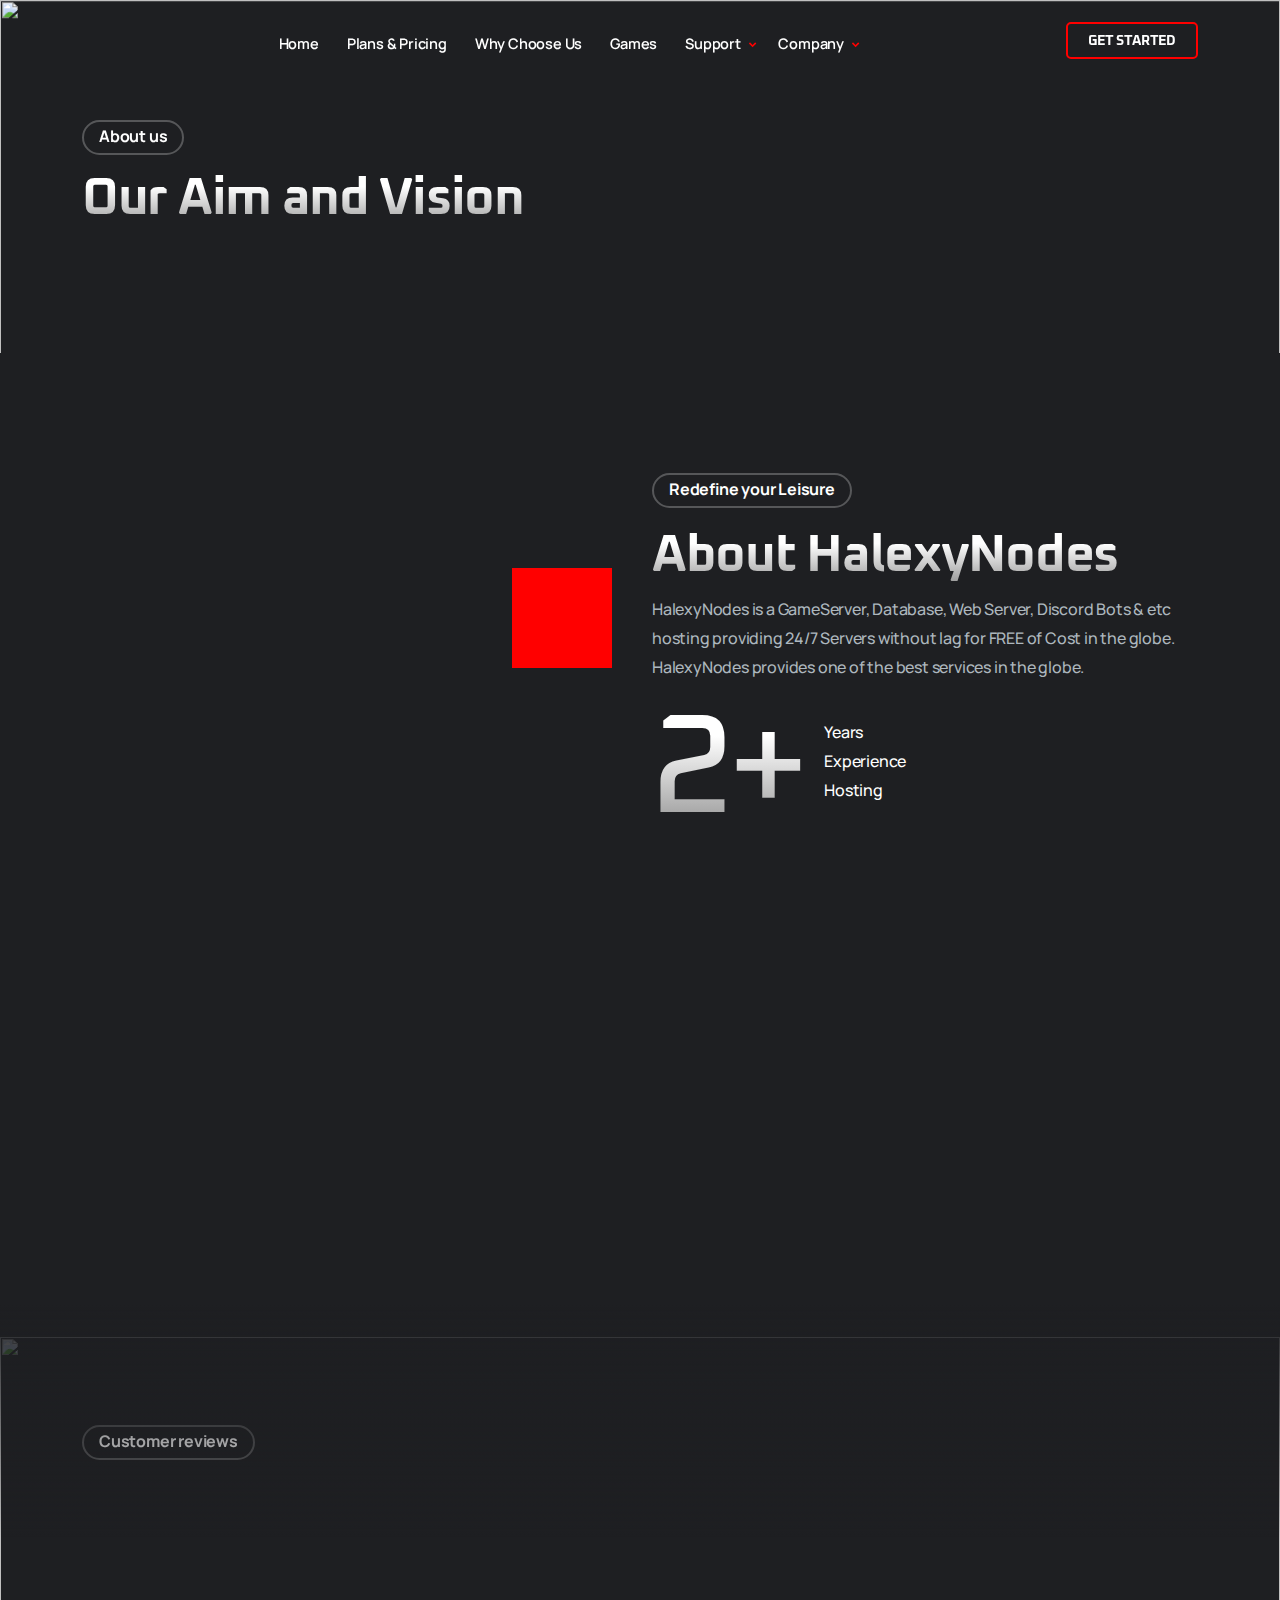
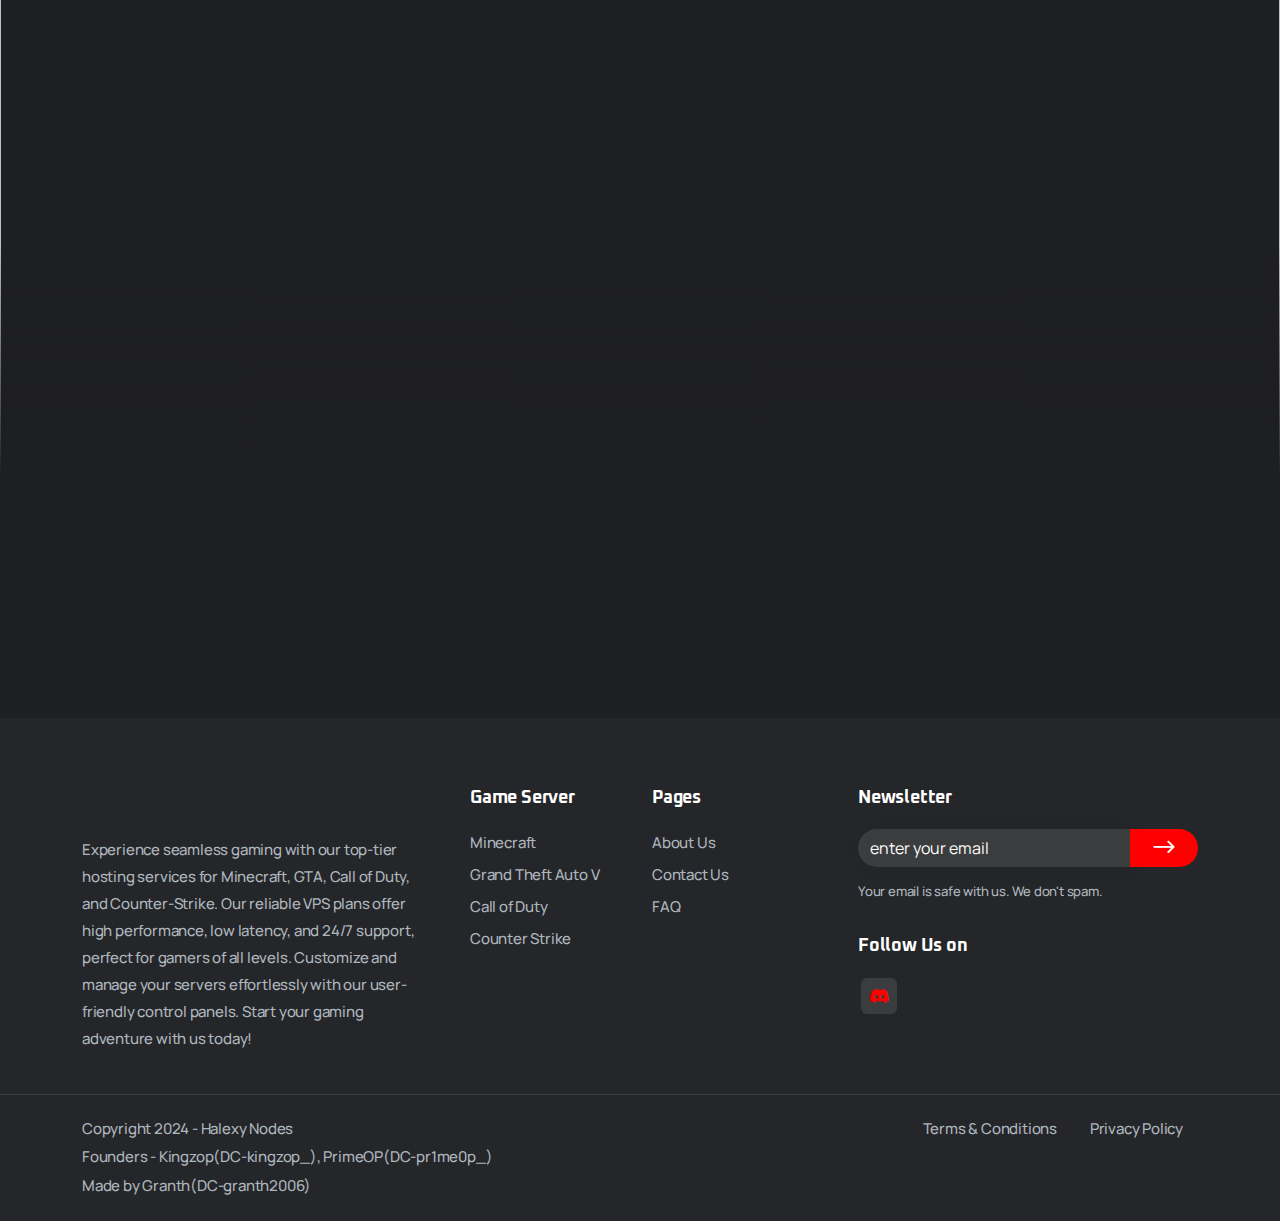
==== about.html @ 6bd95a55 "Add files via upload" ====
<!DOCTYPE html>
<html lang="en">

<head>
    <title>About Us</title>
    <link rel="icon" href="images/icon.png" type="image/gif" sizes="16x16">
    <meta content="text/html;charset=utf-8" http-equiv="Content-Type">
    <meta content="width=device-width, initial-scale=1.0" name="viewport" >
    <meta content="HalexyNodes" name="description" >
    <meta content="" name="keywords" >
    <meta content="" name="author" >
    <!-- CSS Files
    ================================================== -->
    <link href="css/bootstrap.min.css" rel="stylesheet" type="text/css" id="bootstrap">
    <link href="css/plugins.css" rel="stylesheet" type="text/css" >
    <link href="css/swiper.css" rel="stylesheet" type="text/css" >
    <link href="css/style.css" rel="stylesheet" type="text/css" >
    <link href="css/coloring.css" rel="stylesheet" type="text/css" >
    <!-- color scheme -->
    <link id="colors" href="css/colors/scheme-01.css" rel="stylesheet" type="text/css" >

</head>

<body class="dark-scheme">
    <div id="wrapper">
        <div class="float-text show-on-scroll">
            <span><a href="#">Scroll to top</a></span>
        </div>
        <div class="scrollbar-v show-on-scroll"></div>
        <!-- page preloader begin -->
        <div id="de-loader"></div>
        <!-- page preloader close -->

        <header class="transparent">
            <div class="container">
                <div class="row">
                    <div class="col-md-12">
                        <div class="de-flex sm-pt10">
                            <div class="de-flex-col">
                                <div class="de-flex-col">
                                    <!-- logo begin -->
                                    <div id="logo">
                                        <a href="index.html">
                                            <img class="logo-main" src="images/logo.png" alt="" >
                                            <img class="logo-mobile" src="images/logo.png" alt="" >
                                        </a>
                                    </div>
                                    <!-- logo close -->
                                </div>
                            </div>
                            <div class="de-flex-col header-col-mid">
                                <ul id="mainmenu">
                                    <li>
                                        <a class="menu-item" href="index.html">Home</a>
                                    </li>
                                    <li>
                                        <a class="menu-item" href="index.html#plans">Plans & Pricing</a>
                                    </li>
                                    <li>
                                        <a class="menu-item" href="index.html#features-section">Why Choose Us</a>
                                    </li>
                                    <!-- <li>
                                        <a class="menu-item" href="game-server-1.html">Games</a>
                                        <ul class="mega">
                                            <li>
                                                <div class="container">
                                                    <div class="sb-menu p-lg-4 p-sm-0">
                                                        <div class="row g-lg-4 g-sm-0">
                                                            <div class="col-lg-3">
                                                                <div class="d-list-small">
                                                                    <a href="pricing-table-one.html">
                                                                        <img src="images/covers-square/1.webp" class="" alt="">
                                                                        <h5>Thunder and City</h5>
                                                                    </a>
                                                                </div>
                                                                <div class="d-list-small">
                                                                    <a href="pricing-table-two.html">
                                                                        <img src="images/covers-square/2.webp" class="" alt="">
                                                                        <h5>Mystic Racing Z</h5>
                                                                    </a>
                                                                </div>
                                                                <div class="d-list-small">
                                                                    <a href="pricing-table-three.html">
                                                                        <img src="images/covers-square/3.webp" class="" alt="">
                                                                        <h5>Silent Wrath</h5>
                                                                    </a>
                                                                </div>
                                                            </div>

                                                            <div class="col-lg-3">
                                                                <div class="d-list-small">
                                                                    <a href="pricing-table-four.html">
                                                                        <img src="images/covers-square/4.webp" class="" alt="">
                                                                        <h5>Funk Dungeon</h5>
                                                                    </a>
                                                                </div>
                                                                <div class="d-list-small">
                                                                    <a href="pricing-table-one.html">
                                                                        <img src="images/covers-square/5.webp" class="" alt="">
                                                                        <h5>Galactic Odyssey</h5>
                                                                    </a>
                                                                </div>
                                                                <div class="d-list-small">
                                                                    <a href="pricing-table-two.html">
                                                                        <img src="images/covers-square/6.webp" class="" alt="">
                                                                        <h5>Warfare Legends</h5>
                                                                    </a>
                                                                </div>
                                                            </div>

                                                            <div class="col-lg-3">
                                                                <div class="d-list-small">
                                                                    <a href="pricing-table-three.html">
                                                                        <img src="images/covers-square/7.webp" class="" alt="">
                                                                        <h5>Raceway Revolution</h5>
                                                                    </a>
                                                                </div>
                                                                <div class="d-list-small">
                                                                    <a href="pricing-table-four.html">
                                                                        <img src="images/covers-square/8.webp" class="" alt="">
                                                                        <h5>Starborne Odyssey</h5>
                                                                    </a>
                                                                </div>
                                                                <div class="d-list-small">
                                                                    <a href="pricing-table-one.html">
                                                                        <img src="images/covers-square/9.webp" class="" alt="">
                                                                        <h5>Cyber Nexus</h5>
                                                                    </a>
                                                                </div>
                                                            </div>

                                                            <div class="col-lg-3">
                                                                <div class="d-list-small">
                                                                    <a href="pricing-table-two.html">
                                                                        <img src="images/covers-square/10.webp" class="" alt="">
                                                                        <h5>Ancient Realms</h5>
                                                                    </a>
                                                                </div>
                                                                <div class="d-list-small">
                                                                    <a href="pricing-table-three.html">
                                                                        <img src="images/covers-square/11.webp" class="" alt="">
                                                                        <h5>Alien Football</h5>
                                                                    </a>
                                                                </div>
                                                                <div class="d-list-small">
                                                                    <a href="pricing-table-four.html">
                                                                        <img src="images/covers-square/12.webp" class="" alt="">
                                                                        <h5>Shadow of Night</h5>
                                                                    </a>
                                                                </div>
                                                            </div>

                                                        </div>
                                                    </div>
                                                </div>                                                
                                            </li>
                                        </ul>
                                    </li> -->
                                    <li><a class="menu-item" href="index.html#game-section">Games</a></li>
                                    <li><a class="menu-item" href="#">Support</a>
                                        <ul>
                                            <!-- <li><a class="menu-item" href="knowledgebase.html">Knowledgebase</a></li> -->
                                            <li><a class="menu-item" href="faq.html">FAQ</a></li>
                                            <li><a class="menu-item" href="contact.html">Contact</a></li>
                                        </ul>
                                    </li>
                                    <!-- <li><a class="menu-item" href="#">Company</a>
                                        <ul>
                                            <li><a class="menu-item" href="about.html">About Us</a></li>
                                            <li><a class="menu-item" href="affliate.html">Affliates</a></li>
                                            <li><a class="menu-item" href="news.html">News</a></li>
                                        </ul>
                                    </li> -->
                                    <li><a class="menu-item" href="#">Company</a>
                                        <ul>
                                            <li><a class="menu-item" href="tos.html">Terms of Services</a></li>
                                            <li><a class="menu-item" href="pp.html">Privacy Policy</a></li>
                                        </ul>
                                    </li>
                                </ul>
                            </div>
                            <div class="de-flex-col">
                                <div class="menu_side_area">
                                    <a href="https://client.halexynodes.net" class="btn-main btn-line"><span>Get STARTED</span></a>
                                    <span id="menu-btn"></span>
                                </div>
                            </div>
                        </div>
                    </div>
                </div>
            </div>
        </header>
        <!-- header close -->
        <!-- content begin -->
        <div class="no-bottom no-top" id="content">
            <div id="top"></div>

            <section id="subheader" class="jarallax">
                <img src="images/misc/server.jpg" class="jarallax-img" alt="">
                <div class="container z-1000">
                    <div class="row">
                        <div class="col-lg-12">
                            <div class="subtitle wow fadeInUp mb-3">About us</div>
                        </div>
                        <div class="col-lg-6">
                            <h2 class="wow fadeInUp mb20" data-wow-delay=".2s">Our Aim and Vision</h2>
                        </div>                 
                    </div>
                </div>
            </section>
            
            <section class="no-bottom">
                <div class="container">
                    <div class="row align-items-center gh-5">
                        <div class="col-lg-6 position-relative">
                            <div class="images-deco-1">
                                <img src="images/logo123.png" class="d-img-1 wow zoomIn" data-wow-delay="0s" alt="">
                                <!-- <img src="images/misc/girl-ai.webp" class="d-img-2 wow zoomIn" data-wow-delay=".5s" alt=""> -->
                                <div class="d-img-3 bg-color wow zoomIn" data-wow-delay=".6s"></div>
                            </div>
                        </div>
                        <div class="col-lg-6">
                            <div class="subtitle mb20">Redefine your Leisure</div>
                            <h2 class="wow fadeInUp">About HalexyNodes</h2>
                            <p class="wow fadeInUp">HalexyNodes is a GameServer, Database, Web Server, Discord Bots & etc hosting providing 24/7 Servers without lag for FREE of Cost in the globe. HalexyNodes provides one of the best services in the globe.</p>
                            <div class="year-card wow fadeInUp">
                                <h1><span class="id-color">2+</span></h1>
                                <div class="atr-desc">Years<br>Experience<br>Hosting</div>
                            </div>
                        </div>
                    </div>
                </div>
            </section>

            <section  class="no-bottom">
                <div class="container">
                    <div class="row">
                        <div class="col-lg-8 offset-lg-2">
                            <div class="row gx-5">
                                <div class="col-lg-6 col-md-6 wow fadeInRight" data-wow-delay=".2s">
                                    <h4>Our Vision</h4>
                                    <p>At HalexyNodes, our vision is to revolutionize gaming by providing top-tier hosting solutions with unmatched performance and reliability. We aim to create a vibrant community where gamers can connect and thrive. Committed to continuous innovation and exceptional support, we empower every player to unlock their full potential.</p>
                                </div>
                                <div class="col-lg-6 col-md-6 wow fadeInRight" data-wow-delay=".4s">
                                    <h4>Our Mission</h4>
                                    <p>Halexy Nodes offers Freemium Minecraft hosting services designed for performance and reliability. Our robust infrastructure ensures minimal lag and seamless gameplay, while our user-friendly control panel provides easy management of your Minecraft server. Enjoy features like instant setup, customizable configurations, and dedicated customer support to help you create the ultimate Minecraft experience.</p>
                                </div>
                            </div>
                        </div>
                    </div>
                </div>
            </section>

            <section class="jarallax">
                <img src="images/background/6.webp" class="jarallax-img" alt="">
                <div class="de-gradient-edge-top"></div>
                <div class="de-gradient-edge-bottom"></div>
                <div class="container">
                    <div class="row">
                        <div class="col-md-12">
                            <div class="subtitle mb20">Customer reviews</div>
                            <h2 class="wow fadeInUp">4.85 out of 5</h2>
                            <div class="spacer-20"></div>
                        </div>
                    </div>
                </div>
                <div class="container-fluid">
                    <div class="row">
                        <div class="owl-carousel owl-theme wow fadeInUp" id="testimonial-carousel">
                            <div class="item">
                                <div class="de_testi type-2">
                                    <blockquote>
                                        <div class="de-rating-ext">
                                            <span class="d-stars">
                                                <i class="fa fa-star"></i>
                                                <i class="fa fa-star"></i>
                                                <i class="fa fa-star"></i>
                                                <i class="fa fa-star"></i>
                                                <i class="fa fa-star"></i>
                                            </span>
                                        </div>
                                        <p>"Incredible Minecraft hosting service! The server setup was lightning-fast, and gameplay is smooth with zero lag. Highly recommended!"</p>
                                        <div class="de_testi_by">
                                            <img alt="" src="images/people/profile.webp">
                                        </div>
                                    </blockquote>
                                </div>
                            </div>
                            <div class="item">
                                <div class="de_testi type-2">
                                    <blockquote>
                                        <div class="de-rating-ext">
                                            <span class="d-stars">
                                                <i class="fa fa-star"></i>
                                                <i class="fa fa-star"></i>
                                                <i class="fa fa-star"></i>
                                                <i class="fa fa-star"></i>
                                                <i class="fa fa-star"></i>
                                            </span>
                                        </div>
                                        <p>"Running a game server used to be a hassle, but halexynodes makes it easy. The control panel is user-friendly, and I love how they handle server maintenance and updates."</p>
                                        <div class="de_testi_by">
                                            <img alt="" src="images/people/profile.webp">
                                        </div>
                                    </blockquote>
                                </div>
                            </div>
                            <div class="item">
                                <div class="de_testi type-2">
                                    <blockquote>
                                        <div class="de-rating-ext">
                                            <span class="d-stars">
                                                <i class="fa fa-star"></i>
                                                <i class="fa fa-star"></i>
                                                <i class="fa fa-star"></i>
                                                <i class="fa fa-star"></i>
                                                <i class="fa fa-star"></i>
                                            </span>
                                        </div>
                                        <p>"Amazing Minecraft server hosting! The quick setup was a huge plus, and the game runs perfectly with no lag. Very happy with the service."</p>
                                        <div class="de_testi_by">
                                            <img alt="" src="images/people/profile.webp">
                                        </div>
                                    </blockquote>
                                </div>
                            </div>
                            <div class="item">
                                <div class="de_testi type-2">
                                    <blockquote>
                                        <div class="de-rating-ext">
                                            <span class="d-stars">
                                                <i class="fa fa-star"></i>
                                                <i class="fa fa-star"></i>
                                                <i class="fa fa-star"></i>
                                                <i class="fa fa-star"></i>
                                                <i class="fa fa-star"></i>
                                            </span>
                                        </div>
                                        <p>"Top-notch hosting for Minecraft. The server is stable, and the support is fast and efficient. Couldn’t ask for a better service for my Minecraft needs."</p>
                                        <div class="de_testi_by">
                                            <img alt="" src="images/people/profile.webp">
                                        </div>
                                    </blockquote>
                                </div>
                            </div>
                            <div class="item">
                                <div class="de_testi type-2">
                                    <blockquote>
                                        <div class="de-rating-ext">
                                            <span class="d-stars">
                                                <i class="fa fa-star"></i>
                                                <i class="fa fa-star"></i>
                                                <i class="fa fa-star"></i>
                                                <i class="fa fa-star"></i>
                                                <i class="fa fa-star"></i>
                                            </span>
                                        </div>
                                        <p>"Impressed with the Minecraft server performance. Quick setup and excellent customer support make this my go-to choice for all things Minecraft."</p>
                                        <div class="de_testi_by">
                                            <img alt="" src="images/people/profile.webp">
                                        </div>
                                    </blockquote>
                                </div>
                            </div>
                            <div class="item">
                                <div class="de_testi type-2">
                                    <blockquote>
                                        <div class="de-rating-ext">
                                            <span class="d-stars">
                                                <i class="fa fa-star"></i>
                                                <i class="fa fa-star"></i>
                                                <i class="fa fa-star"></i>
                                                <i class="fa fa-star"></i>
                                                <i class="fa fa-star"></i>
                                            </span>
                                        </div>
                                        <p>The only minecraft hosting provider in my knowledge who provides 6Gb ram for free.</p>
                                        <div class="de_testi_by">
                                            <img alt="" src="images/people/profile.webp">
                                        </div>
                                    </blockquote>
                                </div>
                            </div>
                            <div class="item">
                                <div class="de_testi type-2">
                                    <blockquote>
                                        <div class="de-rating-ext">
                                            <span class="d-stars">
                                                <i class="fa fa-star"></i>
                                                <i class="fa fa-star"></i>
                                                <i class="fa fa-star"></i>
                                                <i class="fa fa-star"></i>
                                                <i class="fa fa-star"></i>
                                            </span>
                                        </div>
                                        <p>"Minecraft hosting is superb with this provider. The server runs smoothly, and the support team is always available to assist. Great value for money!"</p>
                                        <div class="de_testi_by">
                                            <img alt="" src="images/people/profile.webp">
                                        </div>
                                    </blockquote>
                                </div>
                            </div>
                        </div>
                    </div>
                </div>
            </section>

            <section>
                <div class="container counting-container">
                    <div class="row text-center">
                        <div class="col-lg-3 col-sm-6 mb-sm-30 position-relative">
                            <div class="de_count text-light wow fadeInUp">
                                <h3 class="timer id-color" data-to="2000" data-speed="3000">0</h3>
                                <h4 class="text-uppercase">Happy<br>Gamers</h4>
                            </div>
                        </div>
                        <div class="col-lg-3 col-sm-6 mb-sm-30 position-relative">
                            <div class="de_count text-light wow fadeInUp">
                                <h3 class="timer text-line" data-to="1245" data-speed="3000">0</h3>
                                <h4 class="text-uppercase">Servers<br>Ordered</h4>
                            </div>
                        </div>
                        <div class="col-lg-3 col-sm-6 mb-sm-30 position-relative">
                            <div class="de_count text-light wow fadeInUp">
                                <h3 class="timer text-line" data-to="2" data-speed="3000">0</h3>
                                <h4 class="text-uppercase">Years<br>Experience</h4>
                            </div>
                        </div>
                    </div>
                </div>
            </section>

        </div>
        <!-- content close -->
        <!-- ` begin -->
        <footer>
            <div class="container">
                <div class="row gx-5">
                    <div class="col-lg-4">
                        <img src="images/logo.png" alt="" class="footer-logo">
                        <div class="spacer-20"></div>
                        <p>Experience seamless gaming with our top-tier hosting services for Minecraft, GTA, Call of Duty, and Counter-Strike. Our reliable VPS plans offer high performance, low latency, and 24/7 support, perfect for gamers of all levels. Customize and manage your servers effortlessly with our user-friendly control panels. Start your gaming adventure with us today!</p>
                    </div>
                    <div class="col-lg-4">
                        <div class="row">
                            <div class="col-lg-6 col-sm-6">
                                <div class="widget">
                                    <h5>Game Server</h5>
                                    <ul>
                                        <li><a href="#">Minecraft</a></li>
                                        <li><a href="#">Grand Theft Auto V</a></li>
                                        <li><a href="#">Call of Duty</a></li>
                                        <li><a href="#">Counter Strike</a></li>
                                    </ul>
                                </div>
                            </div>
                            <div class="col-lg-6 col-sm-6">
                                <div class="widget">
                                    <h5>Pages</h5>
                                    <ul>
                                        <li><a href="about.html">About Us</a></li>
                                        <li><a href="contact.html">Contact Us</a></li>
                                        <li><a href="faq.html">FAQ</a></li>
                                    </ul>
                                </div>
                            </div>
                        </div>
                    </div>
                    <div class="col-lg-4">
                        <div class="widget">
                            <h5>Newsletter</h5>
                            <form action="https://madebydesignesia.com/themes/playhost/blank.php" class="row form-dark" id="form_subscribe" method="post" name="form_subscribe">
                                <div class="col text-center">
                                    <input class="form-control" id="txt_subscribe" name="txt_subscribe" placeholder="enter your email" type="text" > <a href="#" id="btn-subscribe"><i class="arrow_right bg-color-secondary"></i></a>
                                    <div class="clearfix"></div>
                                </div>
                            </form>
                            <div class="spacer-10"></div>
                            <small>Your email is safe with us. We don't spam.</small>
                            <div class="spacer-30"></div>
                            <div class="widget">
                                <h5>Follow Us on</h5>
                                <div class="social-icons">
                                    <!-- <a href="#"><i class="fa-brands fa-facebook-f"></i></a> -->
                                    <!-- <a href="#"><i class="fa-brands fa-twitter"></i></a> -->
                                    <a href="https://discord.gg/ekWwKDyr"><i class="fa-brands fa-discord"></i></a>
                                    <!-- <a href="#"><i class="fa-brands fa-tiktok"></i></a> -->
                                    <!-- <a href="#"><i class="fa-brands fa-youtube"></i></a> -->
                                </div>
                            </div>
                        </div>
                    </div>
                </div>
            </div>
            <div class="subfooter">
                <div class="container">
                    <div class="row">
                        <div class="col-md-12">
                            <div class="de-flex">
                                <div class="de-flex-col">
                                    <a>
                                        Copyright 2024 - Halexy Nodes <br> Founders - Kingzop(DC-kingzop_), PrimeOP(DC-pr1me0p_) <br>Made by Granth(DC-granth2006)
                                    </a>
                                </div>
                                <ul class="menu-simple">
                                    <li><a href="tos.html">Terms &amp; Conditions</a></li>
                                    <li><a href="pp.html">Privacy Policy</a></li>
                                </ul>
                            </div>
                        </div>
                    </div>
                </div>
            </div>
        </footer>
        <!-- footer close -->
    </div>

    <div id="buy-now" class="show-on-scroll">
        <a class="btn-buy" href="https://themeforest.net/cart/configure_before_adding/48636843" target="_blank">Buy on <img src="demo/envato.png" class="" alt=""></a>
    </div>
    
    <!-- Javascript Files
    ================================================== -->
    <script src="js/plugins.js"></script>
    <script src="js/designesia.js"></script>
</body>


<!-- Mirrored from madebydesignesia.com/themes/playhost/about.html by HTTrack Website Copier/3.x [XR&CO'2014], Sat, 09 Mar 2024 09:12:50 GMT -->
</html>
---- css/plugins.css ----
@charset "UTF-8";
/*!
 * animate.css -http://daneden.me/animate
 * Version - 3.5.1
 * Licensed under the MIT license - http://opensource.org/licenses/MIT
 *
 * Copyright (c) 2016 Daniel Eden
 */
 .animated{-webkit-animation-duration:.8s;animation-duration:.8s;-webkit-animation-fill-mode:both;animation-fill-mode:both}.animated.infinite{-webkit-animation-iteration-count:infinite;animation-iteration-count:infinite}.animated.hinge{-webkit-animation-duration:2s;animation-duration:2s}.animated.flipOutX,.animated.flipOutY,.animated.bounceIn,.animated.bounceOut{-webkit-animation-duration:.75s;animation-duration:.75s}@-webkit-keyframes bounce{from,20%,53%,80%,to{-webkit-animation-timing-function:cubic-bezier(.215,.61,.355,1);animation-timing-function:cubic-bezier(.215,.61,.355,1);-webkit-transform:translate3d(0,0,0);transform:translate3d(0,0,0)}40%,43%{-webkit-animation-timing-function:cubic-bezier(.755,.05,.855,.06);animation-timing-function:cubic-bezier(.755,.05,.855,.06);-webkit-transform:translate3d(0,-30px,0);transform:translate3d(0,-30px,0)}70%{-webkit-animation-timing-function:cubic-bezier(.755,.05,.855,.06);animation-timing-function:cubic-bezier(.755,.05,.855,.06);-webkit-transform:translate3d(0,-15px,0);transform:translate3d(0,-15px,0)}90%{-webkit-transform:translate3d(0,-4px,0);transform:translate3d(0,-4px,0)}}@keyframes bounce{from,20%,53%,80%,to{-webkit-animation-timing-function:cubic-bezier(.215,.61,.355,1);animation-timing-function:cubic-bezier(.215,.61,.355,1);-webkit-transform:translate3d(0,0,0);transform:translate3d(0,0,0)}40%,43%{-webkit-animation-timing-function:cubic-bezier(.755,.05,.855,.06);animation-timing-function:cubic-bezier(.755,.05,.855,.06);-webkit-transform:translate3d(0,-30px,0);transform:translate3d(0,-30px,0)}70%{-webkit-animation-timing-function:cubic-bezier(.755,.05,.855,.06);animation-timing-function:cubic-bezier(.755,.05,.855,.06);-webkit-transform:translate3d(0,-15px,0);transform:translate3d(0,-15px,0)}90%{-webkit-transform:translate3d(0,-4px,0);transform:translate3d(0,-4px,0)}}.bounce{-webkit-animation-name:bounce;animation-name:bounce;-webkit-transform-origin:center bottom;transform-origin:center bottom}@-webkit-keyframes flash{from,50%,to{opacity:1}25%,75%{opacity:0}}@keyframes flash{from,50%,to{opacity:1}25%,75%{opacity:0}}.flash{-webkit-animation-name:flash;animation-name:flash}@-webkit-keyframes pulse{from{-webkit-transform:scale3d(1,1,1);transform:scale3d(1,1,1)}50%{-webkit-transform:scale3d(1.05,1.05,1.05);transform:scale3d(1.05,1.05,1.05)}to{-webkit-transform:scale3d(1,1,1);transform:scale3d(1,1,1)}}@keyframes pulse{from{-webkit-transform:scale3d(1,1,1);transform:scale3d(1,1,1)}50%{-webkit-transform:scale3d(1.05,1.05,1.05);transform:scale3d(1.05,1.05,1.05)}to{-webkit-transform:scale3d(1,1,1);transform:scale3d(1,1,1)}}.pulse{-webkit-animation-name:pulse;animation-name:pulse}@-webkit-keyframes rubberBand{from{-webkit-transform:scale3d(1,1,1);transform:scale3d(1,1,1)}30%{-webkit-transform:scale3d(1.25,.75,1);transform:scale3d(1.25,.75,1)}40%{-webkit-transform:scale3d(.75,1.25,1);transform:scale3d(.75,1.25,1)}50%{-webkit-transform:scale3d(1.15,.85,1);transform:scale3d(1.15,.85,1)}65%{-webkit-transform:scale3d(.95,1.05,1);transform:scale3d(.95,1.05,1)}75%{-webkit-transform:scale3d(1.05,.95,1);transform:scale3d(1.05,.95,1)}to{-webkit-transform:scale3d(1,1,1);transform:scale3d(1,1,1)}}@keyframes rubberBand{from{-webkit-transform:scale3d(1,1,1);transform:scale3d(1,1,1)}30%{-webkit-transform:scale3d(1.25,.75,1);transform:scale3d(1.25,.75,1)}40%{-webkit-transform:scale3d(.75,1.25,1);transform:scale3d(.75,1.25,1)}50%{-webkit-transform:scale3d(1.15,.85,1);transform:scale3d(1.15,.85,1)}65%{-webkit-transform:scale3d(.95,1.05,1);transform:scale3d(.95,1.05,1)}75%{-webkit-transform:scale3d(1.05,.95,1);transform:scale3d(1.05,.95,1)}to{-webkit-transform:scale3d(1,1,1);transform:scale3d(1,1,1)}}.rubberBand{-webkit-animation-name:rubberBand;animation-name:rubberBand}@-webkit-keyframes shake{from,to{-webkit-transform:translate3d(0,0,0);transform:translate3d(0,0,0)}10%,30%,50%,70%,90%{-webkit-transform:translate3d(-10px,0,0);transform:translate3d(-10px,0,0)}20%,40%,60%,80%{-webkit-transform:translate3d(10px,0,0);transform:translate3d(10px,0,0)}}@keyframes shake{from,to{-webkit-transform:translate3d(0,0,0);transform:translate3d(0,0,0)}10%,30%,50%,70%,90%{-webkit-transform:translate3d(-10px,0,0);transform:translate3d(-10px,0,0)}20%,40%,60%,80%{-webkit-transform:translate3d(10px,0,0);transform:translate3d(10px,0,0)}}.shake{-webkit-animation-name:shake;animation-name:shake}@-webkit-keyframes headShake{0%{-webkit-transform:translateX(0);transform:translateX(0)}6.5%{-webkit-transform:translateX(-6px) rotateY(-9deg);transform:translateX(-6px) rotateY(-9deg)}18.5%{-webkit-transform:translateX(5px) rotateY(7deg);transform:translateX(5px) rotateY(7deg)}31.5%{-webkit-transform:translateX(-3px) rotateY(-5deg);transform:translateX(-3px) rotateY(-5deg)}43.5%{-webkit-transform:translateX(2px) rotateY(3deg);transform:translateX(2px) rotateY(3deg)}50%{-webkit-transform:translateX(0);transform:translateX(0)}}@keyframes headShake{0%{-webkit-transform:translateX(0);transform:translateX(0)}6.5%{-webkit-transform:translateX(-6px) rotateY(-9deg);transform:translateX(-6px) rotateY(-9deg)}18.5%{-webkit-transform:translateX(5px) rotateY(7deg);transform:translateX(5px) rotateY(7deg)}31.5%{-webkit-transform:translateX(-3px) rotateY(-5deg);transform:translateX(-3px) rotateY(-5deg)}43.5%{-webkit-transform:translateX(2px) rotateY(3deg);transform:translateX(2px) rotateY(3deg)}50%{-webkit-transform:translateX(0);transform:translateX(0)}}.headShake{-webkit-animation-timing-function:ease-in-out;animation-timing-function:ease-in-out;-webkit-animation-name:headShake;animation-name:headShake}@-webkit-keyframes swing{20%{-webkit-transform:rotate3d(0,0,1,15deg);transform:rotate3d(0,0,1,15deg)}40%{-webkit-transform:rotate3d(0,0,1,-10deg);transform:rotate3d(0,0,1,-10deg)}60%{-webkit-transform:rotate3d(0,0,1,5deg);transform:rotate3d(0,0,1,5deg)}80%{-webkit-transform:rotate3d(0,0,1,-5deg);transform:rotate3d(0,0,1,-5deg)}to{-webkit-transform:rotate3d(0,0,1,0deg);transform:rotate3d(0,0,1,0deg)}}@keyframes swing{20%{-webkit-transform:rotate3d(0,0,1,15deg);transform:rotate3d(0,0,1,15deg)}40%{-webkit-transform:rotate3d(0,0,1,-10deg);transform:rotate3d(0,0,1,-10deg)}60%{-webkit-transform:rotate3d(0,0,1,5deg);transform:rotate3d(0,0,1,5deg)}80%{-webkit-transform:rotate3d(0,0,1,-5deg);transform:rotate3d(0,0,1,-5deg)}to{-webkit-transform:rotate3d(0,0,1,0deg);transform:rotate3d(0,0,1,0deg)}}.swing{-webkit-transform-origin:top center;transform-origin:top center;-webkit-animation-name:swing;animation-name:swing}@-webkit-keyframes tada{from{-webkit-transform:scale3d(1,1,1);transform:scale3d(1,1,1)}10%,20%{-webkit-transform:scale3d(.9,.9,.9) rotate3d(0,0,1,-3deg);transform:scale3d(.9,.9,.9) rotate3d(0,0,1,-3deg)}30%,50%,70%,90%{-webkit-transform:scale3d(1.1,1.1,1.1) rotate3d(0,0,1,3deg);transform:scale3d(1.1,1.1,1.1) rotate3d(0,0,1,3deg)}40%,60%,80%{-webkit-transform:scale3d(1.1,1.1,1.1) rotate3d(0,0,1,-3deg);transform:scale3d(1.1,1.1,1.1) rotate3d(0,0,1,-3deg)}to{-webkit-transform:scale3d(1,1,1);transform:scale3d(1,1,1)}}@keyframes tada{from{-webkit-transform:scale3d(1,1,1);transform:scale3d(1,1,1)}10%,20%{-webkit-transform:scale3d(.9,.9,.9) rotate3d(0,0,1,-3deg);transform:scale3d(.9,.9,.9) rotate3d(0,0,1,-3deg)}30%,50%,70%,90%{-webkit-transform:scale3d(1.1,1.1,1.1) rotate3d(0,0,1,3deg);transform:scale3d(1.1,1.1,1.1) rotate3d(0,0,1,3deg)}40%,60%,80%{-webkit-transform:scale3d(1.1,1.1,1.1) rotate3d(0,0,1,-3deg);transform:scale3d(1.1,1.1,1.1) rotate3d(0,0,1,-3deg)}to{-webkit-transform:scale3d(1,1,1);transform:scale3d(1,1,1)}}.tada{-webkit-animation-name:tada;animation-name:tada}@-webkit-keyframes wobble{from{-webkit-transform:none;transform:none}15%{-webkit-transform:translate3d(-25%,0,0) rotate3d(0,0,1,-5deg);transform:translate3d(-25%,0,0) rotate3d(0,0,1,-5deg)}30%{-webkit-transform:translate3d(20%,0,0) rotate3d(0,0,1,3deg);transform:translate3d(20%,0,0) rotate3d(0,0,1,3deg)}45%{-webkit-transform:translate3d(-15%,0,0) rotate3d(0,0,1,-3deg);transform:translate3d(-15%,0,0) rotate3d(0,0,1,-3deg)}60%{-webkit-transform:translate3d(10%,0,0) rotate3d(0,0,1,2deg);transform:translate3d(10%,0,0) rotate3d(0,0,1,2deg)}75%{-webkit-transform:translate3d(-5%,0,0) rotate3d(0,0,1,-1deg);transform:translate3d(-5%,0,0) rotate3d(0,0,1,-1deg)}to{-webkit-transform:none;transform:none}}@keyframes wobble{from{-webkit-transform:none;transform:none}15%{-webkit-transform:translate3d(-25%,0,0) rotate3d(0,0,1,-5deg);transform:translate3d(-25%,0,0) rotate3d(0,0,1,-5deg)}30%{-webkit-transform:translate3d(20%,0,0) rotate3d(0,0,1,3deg);transform:translate3d(20%,0,0) rotate3d(0,0,1,3deg)}45%{-webkit-transform:translate3d(-15%,0,0) rotate3d(0,0,1,-3deg);transform:translate3d(-15%,0,0) rotate3d(0,0,1,-3deg)}60%{-webkit-transform:translate3d(10%,0,0) rotate3d(0,0,1,2deg);transform:translate3d(10%,0,0) rotate3d(0,0,1,2deg)}75%{-webkit-transform:translate3d(-5%,0,0) rotate3d(0,0,1,-1deg);transform:translate3d(-5%,0,0) rotate3d(0,0,1,-1deg)}to{-webkit-transform:none;transform:none}}.wobble{-webkit-animation-name:wobble;animation-name:wobble}@-webkit-keyframes jello{from,11.1%,to{-webkit-transform:none;transform:none}22.2%{-webkit-transform:skewX(-12.5deg) skewY(-12.5deg);transform:skewX(-12.5deg) skewY(-12.5deg)}33.3%{-webkit-transform:skewX(6.25deg) skewY(6.25deg);transform:skewX(6.25deg) skewY(6.25deg)}44.4%{-webkit-transform:skewX(-3.125deg) skewY(-3.125deg);transform:skewX(-3.125deg) skewY(-3.125deg)}55.5%{-webkit-transform:skewX(1.5625deg) skewY(1.5625deg);transform:skewX(1.5625deg) skewY(1.5625deg)}66.6%{-webkit-transform:skewX(-0.78125deg) skewY(-0.78125deg);transform:skewX(-0.78125deg) skewY(-0.78125deg)}77.7%{-webkit-transform:skewX(0.390625deg) skewY(0.390625deg);transform:skewX(0.390625deg) skewY(0.390625deg)}88.8%{-webkit-transform:skewX(-0.1953125deg) skewY(-0.1953125deg);transform:skewX(-0.1953125deg) skewY(-0.1953125deg)}}@keyframes jello{from,11.1%,to{-webkit-transform:none;transform:none}22.2%{-webkit-transform:skewX(-12.5deg) skewY(-12.5deg);transform:skewX(-12.5deg) skewY(-12.5deg)}33.3%{-webkit-transform:skewX(6.25deg) skewY(6.25deg);transform:skewX(6.25deg) skewY(6.25deg)}44.4%{-webkit-transform:skewX(-3.125deg) skewY(-3.125deg);transform:skewX(-3.125deg) skewY(-3.125deg)}55.5%{-webkit-transform:skewX(1.5625deg) skewY(1.5625deg);transform:skewX(1.5625deg) skewY(1.5625deg)}66.6%{-webkit-transform:skewX(-0.78125deg) skewY(-0.78125deg);transform:skewX(-0.78125deg) skewY(-0.78125deg)}77.7%{-webkit-transform:skewX(0.390625deg) skewY(0.390625deg);transform:skewX(0.390625deg) skewY(0.390625deg)}88.8%{-webkit-transform:skewX(-0.1953125deg) skewY(-0.1953125deg);transform:skewX(-0.1953125deg) skewY(-0.1953125deg)}}.jello{-webkit-animation-name:jello;animation-name:jello;-webkit-transform-origin:center;transform-origin:center}@-webkit-keyframes bounceIn{from,20%,40%,60%,80%,to{-webkit-animation-timing-function:cubic-bezier(.215,.61,.355,1);animation-timing-function:cubic-bezier(.215,.61,.355,1)}0%{opacity:0;-webkit-transform:scale3d(.3,.3,.3);transform:scale3d(.3,.3,.3)}20%{-webkit-transform:scale3d(1.1,1.1,1.1);transform:scale3d(1.1,1.1,1.1)}40%{-webkit-transform:scale3d(.9,.9,.9);transform:scale3d(.9,.9,.9)}60%{opacity:1;-webkit-transform:scale3d(1.03,1.03,1.03);transform:scale3d(1.03,1.03,1.03)}80%{-webkit-transform:scale3d(.97,.97,.97);transform:scale3d(.97,.97,.97)}to{opacity:1;-webkit-transform:scale3d(1,1,1);transform:scale3d(1,1,1)}}@keyframes bounceIn{from,20%,40%,60%,80%,to{-webkit-animation-timing-function:cubic-bezier(.215,.61,.355,1);animation-timing-function:cubic-bezier(.215,.61,.355,1)}0%{opacity:0;-webkit-transform:scale3d(.3,.3,.3);transform:scale3d(.3,.3,.3)}20%{-webkit-transform:scale3d(1.1,1.1,1.1);transform:scale3d(1.1,1.1,1.1)}40%{-webkit-transform:scale3d(.9,.9,.9);transform:scale3d(.9,.9,.9)}60%{opacity:1;-webkit-transform:scale3d(1.03,1.03,1.03);transform:scale3d(1.03,1.03,1.03)}80%{-webkit-transform:scale3d(.97,.97,.97);transform:scale3d(.97,.97,.97)}to{opacity:1;-webkit-transform:scale3d(1,1,1);transform:scale3d(1,1,1)}}.bounceIn{-webkit-animation-name:bounceIn;animation-name:bounceIn}@-webkit-keyframes bounceInDown{from,60%,75%,90%,to{-webkit-animation-timing-function:cubic-bezier(.215,.61,.355,1);animation-timing-function:cubic-bezier(.215,.61,.355,1)}0%{opacity:0;-webkit-transform:translate3d(0,-3000px,0);transform:translate3d(0,-3000px,0)}60%{opacity:1;-webkit-transform:translate3d(0,25px,0);transform:translate3d(0,25px,0)}75%{-webkit-transform:translate3d(0,-10px,0);transform:translate3d(0,-10px,0)}90%{-webkit-transform:translate3d(0,5px,0);transform:translate3d(0,5px,0)}to{-webkit-transform:none;transform:none}}@keyframes bounceInDown{from,60%,75%,90%,to{-webkit-animation-timing-function:cubic-bezier(.215,.61,.355,1);animation-timing-function:cubic-bezier(.215,.61,.355,1)}0%{opacity:0;-webkit-transform:translate3d(0,-3000px,0);transform:translate3d(0,-3000px,0)}60%{opacity:1;-webkit-transform:translate3d(0,25px,0);transform:translate3d(0,25px,0)}75%{-webkit-transform:translate3d(0,-10px,0);transform:translate3d(0,-10px,0)}90%{-webkit-transform:translate3d(0,5px,0);transform:translate3d(0,5px,0)}to{-webkit-transform:none;transform:none}}.bounceInDown{-webkit-animation-name:bounceInDown;animation-name:bounceInDown}@-webkit-keyframes bounceInLeft{from,60%,75%,90%,to{-webkit-animation-timing-function:cubic-bezier(.215,.61,.355,1);animation-timing-function:cubic-bezier(.215,.61,.355,1)}0%{opacity:0;-webkit-transform:translate3d(-3000px,0,0);transform:translate3d(-3000px,0,0)}60%{opacity:1;-webkit-transform:translate3d(25px,0,0);transform:translate3d(25px,0,0)}75%{-webkit-transform:translate3d(-10px,0,0);transform:translate3d(-10px,0,0)}90%{-webkit-transform:translate3d(5px,0,0);transform:translate3d(5px,0,0)}to{-webkit-transform:none;transform:none}}@keyframes bounceInLeft{from,60%,75%,90%,to{-webkit-animation-timing-function:cubic-bezier(.215,.61,.355,1);animation-timing-function:cubic-bezier(.215,.61,.355,1)}0%{opacity:0;-webkit-transform:translate3d(-3000px,0,0);transform:translate3d(-3000px,0,0)}60%{opacity:1;-webkit-transform:translate3d(25px,0,0);transform:translate3d(25px,0,0)}75%{-webkit-transform:translate3d(-10px,0,0);transform:translate3d(-10px,0,0)}90%{-webkit-transform:translate3d(5px,0,0);transform:translate3d(5px,0,0)}to{-webkit-transform:none;transform:none}}.bounceInLeft{-webkit-animation-name:bounceInLeft;animation-name:bounceInLeft}@-webkit-keyframes bounceInRight{from,60%,75%,90%,to{-webkit-animation-timing-function:cubic-bezier(.215,.61,.355,1);animation-timing-function:cubic-bezier(.215,.61,.355,1)}from{opacity:0;-webkit-transform:translate3d(3000px,0,0);transform:translate3d(3000px,0,0)}60%{opacity:1;-webkit-transform:translate3d(-25px,0,0);transform:translate3d(-25px,0,0)}75%{-webkit-transform:translate3d(10px,0,0);transform:translate3d(10px,0,0)}90%{-webkit-transform:translate3d(-5px,0,0);transform:translate3d(-5px,0,0)}to{-webkit-transform:none;transform:none}}@keyframes bounceInRight{from,60%,75%,90%,to{-webkit-animation-timing-function:cubic-bezier(.215,.61,.355,1);animation-timing-function:cubic-bezier(.215,.61,.355,1)}from{opacity:0;-webkit-transform:translate3d(3000px,0,0);transform:translate3d(3000px,0,0)}60%{opacity:1;-webkit-transform:translate3d(-25px,0,0);transform:translate3d(-25px,0,0)}75%{-webkit-transform:translate3d(10px,0,0);transform:translate3d(10px,0,0)}90%{-webkit-transform:translate3d(-5px,0,0);transform:translate3d(-5px,0,0)}to{-webkit-transform:none;transform:none}}.bounceInRight{-webkit-animation-name:bounceInRight;animation-name:bounceInRight}@-webkit-keyframes bounceInUp{from,60%,75%,90%,to{-webkit-animation-timing-function:cubic-bezier(.215,.61,.355,1);animation-timing-function:cubic-bezier(.215,.61,.355,1)}from{opacity:0;-webkit-transform:translate3d(0,3000px,0);transform:translate3d(0,3000px,0)}60%{opacity:1;-webkit-transform:translate3d(0,-20px,0);transform:translate3d(0,-20px,0)}75%{-webkit-transform:translate3d(0,10px,0);transform:translate3d(0,10px,0)}90%{-webkit-transform:translate3d(0,-5px,0);transform:translate3d(0,-5px,0)}to{-webkit-transform:translate3d(0,0,0);transform:translate3d(0,0,0)}}@keyframes bounceInUp{from,60%,75%,90%,to{-webkit-animation-timing-function:cubic-bezier(.215,.61,.355,1);animation-timing-function:cubic-bezier(.215,.61,.355,1)}from{opacity:0;-webkit-transform:translate3d(0,3000px,0);transform:translate3d(0,3000px,0)}60%{opacity:1;-webkit-transform:translate3d(0,-20px,0);transform:translate3d(0,-20px,0)}75%{-webkit-transform:translate3d(0,10px,0);transform:translate3d(0,10px,0)}90%{-webkit-transform:translate3d(0,-5px,0);transform:translate3d(0,-5px,0)}to{-webkit-transform:translate3d(0,0,0);transform:translate3d(0,0,0)}}.bounceInUp{-webkit-animation-name:bounceInUp;animation-name:bounceInUp}@-webkit-keyframes bounceOut{20%{-webkit-transform:scale3d(.9,.9,.9);transform:scale3d(.9,.9,.9)}50%,55%{opacity:1;-webkit-transform:scale3d(1.1,1.1,1.1);transform:scale3d(1.1,1.1,1.1)}to{opacity:0;-webkit-transform:scale3d(.3,.3,.3);transform:scale3d(.3,.3,.3)}}@keyframes bounceOut{20%{-webkit-transform:scale3d(.9,.9,.9);transform:scale3d(.9,.9,.9)}50%,55%{opacity:1;-webkit-transform:scale3d(1.1,1.1,1.1);transform:scale3d(1.1,1.1,1.1)}to{opacity:0;-webkit-transform:scale3d(.3,.3,.3);transform:scale3d(.3,.3,.3)}}.bounceOut{-webkit-animation-name:bounceOut;animation-name:bounceOut}@-webkit-keyframes bounceOutDown{20%{-webkit-transform:translate3d(0,10px,0);transform:translate3d(0,10px,0)}40%,45%{opacity:1;-webkit-transform:translate3d(0,-20px,0);transform:translate3d(0,-20px,0)}to{opacity:0;-webkit-transform:translate3d(0,2000px,0);transform:translate3d(0,2000px,0)}}@keyframes bounceOutDown{20%{-webkit-transform:translate3d(0,10px,0);transform:translate3d(0,10px,0)}40%,45%{opacity:1;-webkit-transform:translate3d(0,-20px,0);transform:translate3d(0,-20px,0)}to{opacity:0;-webkit-transform:translate3d(0,2000px,0);transform:translate3d(0,2000px,0)}}.bounceOutDown{-webkit-animation-name:bounceOutDown;animation-name:bounceOutDown}@-webkit-keyframes bounceOutLeft{20%{opacity:1;-webkit-transform:translate3d(20px,0,0);transform:translate3d(20px,0,0)}to{opacity:0;-webkit-transform:translate3d(-2000px,0,0);transform:translate3d(-2000px,0,0)}}@keyframes bounceOutLeft{20%{opacity:1;-webkit-transform:translate3d(20px,0,0);transform:translate3d(20px,0,0)}to{opacity:0;-webkit-transform:translate3d(-2000px,0,0);transform:translate3d(-2000px,0,0)}}.bounceOutLeft{-webkit-animation-name:bounceOutLeft;animation-name:bounceOutLeft}@-webkit-keyframes bounceOutRight{20%{opacity:1;-webkit-transform:translate3d(-20px,0,0);transform:translate3d(-20px,0,0)}to{opacity:0;-webkit-transform:translate3d(2000px,0,0);transform:translate3d(2000px,0,0)}}@keyframes bounceOutRight{20%{opacity:1;-webkit-transform:translate3d(-20px,0,0);transform:translate3d(-20px,0,0)}to{opacity:0;-webkit-transform:translate3d(2000px,0,0);transform:translate3d(2000px,0,0)}}.bounceOutRight{-webkit-animation-name:bounceOutRight;animation-name:bounceOutRight}@-webkit-keyframes bounceOutUp{20%{-webkit-transform:translate3d(0,-10px,0);transform:translate3d(0,-10px,0)}40%,45%{opacity:1;-webkit-transform:translate3d(0,20px,0);transform:translate3d(0,20px,0)}to{opacity:0;-webkit-transform:translate3d(0,-2000px,0);transform:translate3d(0,-2000px,0)}}@keyframes bounceOutUp{20%{-webkit-transform:translate3d(0,-10px,0);transform:translate3d(0,-10px,0)}40%,45%{opacity:1;-webkit-transform:translate3d(0,20px,0);transform:translate3d(0,20px,0)}to{opacity:0;-webkit-transform:translate3d(0,-2000px,0);transform:translate3d(0,-2000px,0)}}.bounceOutUp{-webkit-animation-name:bounceOutUp;animation-name:bounceOutUp}@-webkit-keyframes fadeIn{from{opacity:0}to{opacity:1}}@keyframes fadeIn{from{opacity:0}to{opacity:1}}.fadeIn{-webkit-animation-name:fadeIn;animation-name:fadeIn}@-webkit-keyframes fadeInDown{from{opacity:0;-webkit-transform:translate3d(0,-30%,0);transform:translate3d(0,-30%,0)}to{opacity:1;-webkit-transform:none;transform:none}}@keyframes fadeInDown{from{opacity:0;-webkit-transform:translate3d(0,-30%,0);transform:translate3d(0,-30%,0)}to{opacity:1;-webkit-transform:none;transform:none}}.fadeInDown{-webkit-animation-name:fadeInDown;animation-name:fadeInDown}@-webkit-keyframes fadeInDownBig{from{opacity:0;-webkit-transform:translate3d(0,-2000px,0);transform:translate3d(0,-2000px,0)}to{opacity:1;-webkit-transform:none;transform:none}}@keyframes fadeInDownBig{from{opacity:0;-webkit-transform:translate3d(0,-2000px,0);transform:translate3d(0,-2000px,0)}to{opacity:1;-webkit-transform:none;transform:none}}.fadeInDownBig{-webkit-animation-name:fadeInDownBig;animation-name:fadeInDownBig}@-webkit-keyframes fadeInLeft{from{opacity:0;-webkit-transform:translate3d(-10%,0,0);transform:translate3d(-10%,0,0)}to{opacity:1;-webkit-transform:none;transform:none}}@keyframes fadeInLeft{from{opacity:0;-webkit-transform:translate3d(-10%,0,0);transform:translate3d(-10%,0,0)}to{opacity:1;-webkit-transform:none;transform:none}}.fadeInLeft{-webkit-animation-name:fadeInLeft;animation-name:fadeInLeft}@-webkit-keyframes fadeInLeftBig{from{opacity:0;-webkit-transform:translate3d(-2000px,0,0);transform:translate3d(-2000px,0,0)}to{opacity:1;-webkit-transform:none;transform:none}}@keyframes fadeInLeftBig{from{opacity:0;-webkit-transform:translate3d(-2000px,0,0);transform:translate3d(-2000px,0,0)}to{opacity:1;-webkit-transform:none;transform:none}}.fadeInLeftBig{-webkit-animation-name:fadeInLeftBig;animation-name:fadeInLeftBig}@-webkit-keyframes fadeInRight{from{opacity:0;-webkit-transform:translate3d(10%,0,0);transform:translate3d(10%,0,0)}to{opacity:1;-webkit-transform:none;transform:none}}@keyframes fadeInRight{from{opacity:0;-webkit-transform:translate3d(10%,0,0);transform:translate3d(10%,0,0)}to{opacity:1;-webkit-transform:none;transform:none}}.fadeInRight{-webkit-animation-name:fadeInRight;animation-name:fadeInRight}@-webkit-keyframes fadeInRightBig{from{opacity:0;-webkit-transform:translate3d(2000px,0,0);transform:translate3d(2000px,0,0)}to{opacity:1;-webkit-transform:none;transform:none}}@keyframes fadeInRightBig{from{opacity:0;-webkit-transform:translate3d(2000px,0,0);transform:translate3d(2000px,0,0)}to{opacity:1;-webkit-transform:none;transform:none}}.fadeInRightBig{-webkit-animation-name:fadeInRightBig;animation-name:fadeInRightBig}@-webkit-keyframes fadeInUp{from{opacity:0;-webkit-transform:translate3d(0,30%,0);transform:translate3d(0,30%,0)}to{opacity:1;-webkit-transform:none;transform:none}}@keyframes fadeInUp{from{opacity:0;-webkit-transform:translate3d(0,30%,0);transform:translate3d(0,30%,0)}to{opacity:1;-webkit-transform:none;transform:none}}.fadeInUp{-webkit-animation-name:fadeInUp;animation-name:fadeInUp}@-webkit-keyframes fadeInUpBig{from{opacity:0;-webkit-transform:translate3d(0,2000px,0);transform:translate3d(0,2000px,0)}to{opacity:1;-webkit-transform:none;transform:none}}@keyframes fadeInUpBig{from{opacity:0;-webkit-transform:translate3d(0,2000px,0);transform:translate3d(0,2000px,0)}to{opacity:1;-webkit-transform:none;transform:none}}.fadeInUpBig{-webkit-animation-name:fadeInUpBig;animation-name:fadeInUpBig}@-webkit-keyframes fadeOut{from{opacity:1}to{opacity:0}}@keyframes fadeOut{from{opacity:1}to{opacity:0}}.fadeOut{-webkit-animation-name:fadeOut;animation-name:fadeOut}@-webkit-keyframes fadeOutDown{from{opacity:1}to{opacity:0;-webkit-transform:translate3d(0,30%,0);transform:translate3d(0,30%,0)}}@keyframes fadeOutDown{from{opacity:1}to{opacity:0;-webkit-transform:translate3d(0,30%,0);transform:translate3d(0,30%,0)}}.fadeOutDown{-webkit-animation-name:fadeOutDown;animation-name:fadeOutDown}@-webkit-keyframes fadeOutDownBig{from{opacity:1}to{opacity:0;-webkit-transform:translate3d(0,2000px,0);transform:translate3d(0,2000px,0)}}@keyframes fadeOutDownBig{from{opacity:1}to{opacity:0;-webkit-transform:translate3d(0,2000px,0);transform:translate3d(0,2000px,0)}}.fadeOutDownBig{-webkit-animation-name:fadeOutDownBig;animation-name:fadeOutDownBig}@-webkit-keyframes fadeOutLeft{from{opacity:1}to{opacity:0;-webkit-transform:translate3d(-10%,0,0);transform:translate3d(-10%,0,0)}}@keyframes fadeOutLeft{from{opacity:1}to{opacity:0;-webkit-transform:translate3d(-10%,0,0);transform:translate3d(-10%,0,0)}}.fadeOutLeft{-webkit-animation-name:fadeOutLeft;animation-name:fadeOutLeft}@-webkit-keyframes fadeOutLeftBig{from{opacity:1}to{opacity:0;-webkit-transform:translate3d(-2000px,0,0);transform:translate3d(-2000px,0,0)}}@keyframes fadeOutLeftBig{from{opacity:1}to{opacity:0;-webkit-transform:translate3d(-2000px,0,0);transform:translate3d(-2000px,0,0)}}.fadeOutLeftBig{-webkit-animation-name:fadeOutLeftBig;animation-name:fadeOutLeftBig}@-webkit-keyframes fadeOutRight{from{opacity:1}to{opacity:0;-webkit-transform:translate3d(10%,0,0);transform:translate3d(10%,0,0)}}@keyframes fadeOutRight{from{opacity:1}to{opacity:0;-webkit-transform:translate3d(10%,0,0);transform:translate3d(10%,0,0)}}.fadeOutRight{-webkit-animation-name:fadeOutRight;animation-name:fadeOutRight}@-webkit-keyframes fadeOutRightBig{from{opacity:1}to{opacity:0;-webkit-transform:translate3d(2000px,0,0);transform:translate3d(2000px,0,0)}}@keyframes fadeOutRightBig{from{opacity:1}to{opacity:0;-webkit-transform:translate3d(2000px,0,0);transform:translate3d(2000px,0,0)}}.fadeOutRightBig{-webkit-animation-name:fadeOutRightBig;animation-name:fadeOutRightBig}@-webkit-keyframes fadeOutUp{from{opacity:1}to{opacity:0;-webkit-transform:translate3d(0,-30%,0);transform:translate3d(0,-30%,0)}}@keyframes fadeOutUp{from{opacity:1}to{opacity:0;-webkit-transform:translate3d(0,-30%,0);transform:translate3d(0,-30%,0)}}.fadeOutUp{-webkit-animation-name:fadeOutUp;animation-name:fadeOutUp}@-webkit-keyframes fadeOutUpBig{from{opacity:1}to{opacity:0;-webkit-transform:translate3d(0,-2000px,0);transform:translate3d(0,-2000px,0)}}@keyframes fadeOutUpBig{from{opacity:1}to{opacity:0;-webkit-transform:translate3d(0,-2000px,0);transform:translate3d(0,-2000px,0)}}.fadeOutUpBig{-webkit-animation-name:fadeOutUpBig;animation-name:fadeOutUpBig}@-webkit-keyframes flip{from{-webkit-transform:perspective(400px) rotate3d(0,1,0,-360deg);transform:perspective(400px) rotate3d(0,1,0,-360deg);-webkit-animation-timing-function:ease-out;animation-timing-function:ease-out}40%{-webkit-transform:perspective(400px) translate3d(0,0,150px) rotate3d(0,1,0,-190deg);transform:perspective(400px) translate3d(0,0,150px) rotate3d(0,1,0,-190deg);-webkit-animation-timing-function:ease-out;animation-timing-function:ease-out}50%{-webkit-transform:perspective(400px) translate3d(0,0,150px) rotate3d(0,1,0,-170deg);transform:perspective(400px) translate3d(0,0,150px) rotate3d(0,1,0,-170deg);-webkit-animation-timing-function:ease-in;animation-timing-function:ease-in}80%{-webkit-transform:perspective(400px) scale3d(.95,.95,.95);transform:perspective(400px) scale3d(.95,.95,.95);-webkit-animation-timing-function:ease-in;animation-timing-function:ease-in}to{-webkit-transform:perspective(400px);transform:perspective(400px);-webkit-animation-timing-function:ease-in;animation-timing-function:ease-in}}@keyframes flip{from{-webkit-transform:perspective(400px) rotate3d(0,1,0,-360deg);transform:perspective(400px) rotate3d(0,1,0,-360deg);-webkit-animation-timing-function:ease-out;animation-timing-function:ease-out}40%{-webkit-transform:perspective(400px) translate3d(0,0,150px) rotate3d(0,1,0,-190deg);transform:perspective(400px) translate3d(0,0,150px) rotate3d(0,1,0,-190deg);-webkit-animation-timing-function:ease-out;animation-timing-function:ease-out}50%{-webkit-transform:perspective(400px) translate3d(0,0,150px) rotate3d(0,1,0,-170deg);transform:perspective(400px) translate3d(0,0,150px) rotate3d(0,1,0,-170deg);-webkit-animation-timing-function:ease-in;animation-timing-function:ease-in}80%{-webkit-transform:perspective(400px) scale3d(.95,.95,.95);transform:perspective(400px) scale3d(.95,.95,.95);-webkit-animation-timing-function:ease-in;animation-timing-function:ease-in}to{-webkit-transform:perspective(400px);transform:perspective(400px);-webkit-animation-timing-function:ease-in;animation-timing-function:ease-in}}.animated.flip{-webkit-backface-visibility:visible;backface-visibility:visible;-webkit-animation-name:flip;animation-name:flip}@-webkit-keyframes flipInX{from{-webkit-transform:perspective(400px) rotate3d(1,0,0,90deg);transform:perspective(400px) rotate3d(1,0,0,90deg);-webkit-animation-timing-function:ease-in;animation-timing-function:ease-in;opacity:0}40%{-webkit-transform:perspective(400px) rotate3d(1,0,0,-20deg);transform:perspective(400px) rotate3d(1,0,0,-20deg);-webkit-animation-timing-function:ease-in;animation-timing-function:ease-in}60%{-webkit-transform:perspective(400px) rotate3d(1,0,0,10deg);transform:perspective(400px) rotate3d(1,0,0,10deg);opacity:1}80%{-webkit-transform:perspective(400px) rotate3d(1,0,0,-5deg);transform:perspective(400px) rotate3d(1,0,0,-5deg)}to{-webkit-transform:perspective(400px);transform:perspective(400px)}}@keyframes flipInX{from{-webkit-transform:perspective(400px) rotate3d(1,0,0,90deg);transform:perspective(400px) rotate3d(1,0,0,90deg);-webkit-animation-timing-function:ease-in;animation-timing-function:ease-in;opacity:0}40%{-webkit-transform:perspective(400px) rotate3d(1,0,0,-20deg);transform:perspective(400px) rotate3d(1,0,0,-20deg);-webkit-animation-timing-function:ease-in;animation-timing-function:ease-in}60%{-webkit-transform:perspective(400px) rotate3d(1,0,0,10deg);transform:perspective(400px) rotate3d(1,0,0,10deg);opacity:1}80%{-webkit-transform:perspective(400px) rotate3d(1,0,0,-5deg);transform:perspective(400px) rotate3d(1,0,0,-5deg)}to{-webkit-transform:perspective(400px);transform:perspective(400px)}}.flipInX{-webkit-backface-visibility:visible!important;backface-visibility:visible!important;-webkit-animation-name:flipInX;animation-name:flipInX}@-webkit-keyframes flipInY{from{-webkit-transform:perspective(400px) rotate3d(0,1,0,90deg);transform:perspective(400px) rotate3d(0,1,0,90deg);-webkit-animation-timing-function:ease-in;animation-timing-function:ease-in;opacity:0}40%{-webkit-transform:perspective(400px) rotate3d(0,1,0,-20deg);transform:perspective(400px) rotate3d(0,1,0,-20deg);-webkit-animation-timing-function:ease-in;animation-timing-function:ease-in}60%{-webkit-transform:perspective(400px) rotate3d(0,1,0,10deg);transform:perspective(400px) rotate3d(0,1,0,10deg);opacity:1}80%{-webkit-transform:perspective(400px) rotate3d(0,1,0,-5deg);transform:perspective(400px) rotate3d(0,1,0,-5deg)}to{-webkit-transform:perspective(400px);transform:perspective(400px)}}@keyframes flipInY{from{-webkit-transform:perspective(400px) rotate3d(0,1,0,90deg);transform:perspective(400px) rotate3d(0,1,0,90deg);-webkit-animation-timing-function:ease-in;animation-timing-function:ease-in;opacity:0}40%{-webkit-transform:perspective(400px) rotate3d(0,1,0,-20deg);transform:perspective(400px) rotate3d(0,1,0,-20deg);-webkit-animation-timing-function:ease-in;animation-timing-function:ease-in}60%{-webkit-transform:perspective(400px) rotate3d(0,1,0,10deg);transform:perspective(400px) rotate3d(0,1,0,10deg);opacity:1}80%{-webkit-transform:perspective(400px) rotate3d(0,1,0,-5deg);transform:perspective(400px) rotate3d(0,1,0,-5deg)}to{-webkit-transform:perspective(400px);transform:perspective(400px)}}.flipInY{-webkit-backface-visibility:visible!important;backface-visibility:visible!important;-webkit-animation-name:flipInY;animation-name:flipInY}@-webkit-keyframes flipOutX{from{-webkit-transform:perspective(400px);transform:perspective(400px)}30%{-webkit-transform:perspective(400px) rotate3d(1,0,0,-20deg);transform:perspective(400px) rotate3d(1,0,0,-20deg);opacity:1}to{-webkit-transform:perspective(400px) rotate3d(1,0,0,90deg);transform:perspective(400px) rotate3d(1,0,0,90deg);opacity:0}}@keyframes flipOutX{from{-webkit-transform:perspective(400px);transform:perspective(400px)}30%{-webkit-transform:perspective(400px) rotate3d(1,0,0,-20deg);transform:perspective(400px) rotate3d(1,0,0,-20deg);opacity:1}to{-webkit-transform:perspective(400px) rotate3d(1,0,0,90deg);transform:perspective(400px) rotate3d(1,0,0,90deg);opacity:0}}.flipOutX{-webkit-animation-name:flipOutX;animation-name:flipOutX;-webkit-backface-visibility:visible!important;backface-visibility:visible!important}@-webkit-keyframes flipOutY{from{-webkit-transform:perspective(400px);transform:perspective(400px)}30%{-webkit-transform:perspective(400px) rotate3d(0,1,0,-15deg);transform:perspective(400px) rotate3d(0,1,0,-15deg);opacity:1}to{-webkit-transform:perspective(400px) rotate3d(0,1,0,90deg);transform:perspective(400px) rotate3d(0,1,0,90deg);opacity:0}}@keyframes flipOutY{from{-webkit-transform:perspective(400px);transform:perspective(400px)}30%{-webkit-transform:perspective(400px) rotate3d(0,1,0,-15deg);transform:perspective(400px) rotate3d(0,1,0,-15deg);opacity:1}to{-webkit-transform:perspective(400px) rotate3d(0,1,0,90deg);transform:perspective(400px) rotate3d(0,1,0,90deg);opacity:0}}.flipOutY{-webkit-backface-visibility:visible!important;backface-visibility:visible!important;-webkit-animation-name:flipOutY;animation-name:flipOutY}@-webkit-keyframes lightSpeedIn{from{-webkit-transform:translate3d(10%,0,0) skewX(-30deg);transform:translate3d(10%,0,0) skewX(-30deg);opacity:0}60%{-webkit-transform:skewX(20deg);transform:skewX(20deg);opacity:1}80%{-webkit-transform:skewX(-5deg);transform:skewX(-5deg);opacity:1}to{-webkit-transform:none;transform:none;opacity:1}}@keyframes lightSpeedIn{from{-webkit-transform:translate3d(10%,0,0) skewX(-30deg);transform:translate3d(10%,0,0) skewX(-30deg);opacity:0}60%{-webkit-transform:skewX(20deg);transform:skewX(20deg);opacity:1}80%{-webkit-transform:skewX(-5deg);transform:skewX(-5deg);opacity:1}to{-webkit-transform:none;transform:none;opacity:1}}.lightSpeedIn{-webkit-animation-name:lightSpeedIn;animation-name:lightSpeedIn;-webkit-animation-timing-function:ease-out;animation-timing-function:ease-out}@-webkit-keyframes lightSpeedOut{from{opacity:1}to{-webkit-transform:translate3d(10%,0,0) skewX(30deg);transform:translate3d(10%,0,0) skewX(30deg);opacity:0}}@keyframes lightSpeedOut{from{opacity:1}to{-webkit-transform:translate3d(10%,0,0) skewX(30deg);transform:translate3d(10%,0,0) skewX(30deg);opacity:0}}.lightSpeedOut{-webkit-animation-name:lightSpeedOut;animation-name:lightSpeedOut;-webkit-animation-timing-function:ease-in;animation-timing-function:ease-in}@-webkit-keyframes rotateIn{from{-webkit-transform-origin:center;transform-origin:center;-webkit-transform:rotate3d(0,0,1,-200deg);transform:rotate3d(0,0,1,-200deg);opacity:0}to{-webkit-transform-origin:center;transform-origin:center;-webkit-transform:none;transform:none;opacity:1}}@keyframes rotateIn{from{-webkit-transform-origin:center;transform-origin:center;-webkit-transform:rotate3d(0,0,1,-200deg);transform:rotate3d(0,0,1,-200deg);opacity:0}to{-webkit-transform-origin:center;transform-origin:center;-webkit-transform:none;transform:none;opacity:1}}.rotateIn{-webkit-animation-name:rotateIn;animation-name:rotateIn}@-webkit-keyframes rotateInDownLeft{from{-webkit-transform-origin:left bottom;transform-origin:left bottom;-webkit-transform:rotate3d(0,0,1,-45deg);transform:rotate3d(0,0,1,-45deg);opacity:0}to{-webkit-transform-origin:left bottom;transform-origin:left bottom;-webkit-transform:none;transform:none;opacity:1}}@keyframes rotateInDownLeft{from{-webkit-transform-origin:left bottom;transform-origin:left bottom;-webkit-transform:rotate3d(0,0,1,-45deg);transform:rotate3d(0,0,1,-45deg);opacity:0}to{-webkit-transform-origin:left bottom;transform-origin:left bottom;-webkit-transform:none;transform:none;opacity:1}}.rotateInDownLeft{-webkit-animation-name:rotateInDownLeft;animation-name:rotateInDownLeft}@-webkit-keyframes rotateInDownRight{from{-webkit-transform-origin:right bottom;transform-origin:right bottom;-webkit-transform:rotate3d(0,0,1,45deg);transform:rotate3d(0,0,1,45deg);opacity:0}to{-webkit-transform-origin:right bottom;transform-origin:right bottom;-webkit-transform:none;transform:none;opacity:1}}@keyframes rotateInDownRight{from{-webkit-transform-origin:right bottom;transform-origin:right bottom;-webkit-transform:rotate3d(0,0,1,45deg);transform:rotate3d(0,0,1,45deg);opacity:0}to{-webkit-transform-origin:right bottom;transform-origin:right bottom;-webkit-transform:none;transform:none;opacity:1}}.rotateInDownRight{-webkit-animation-name:rotateInDownRight;animation-name:rotateInDownRight}@-webkit-keyframes rotateInUpLeft{from{-webkit-transform-origin:left bottom;transform-origin:left bottom;-webkit-transform:rotate3d(0,0,1,45deg);transform:rotate3d(0,0,1,45deg);opacity:0}to{-webkit-transform-origin:left bottom;transform-origin:left bottom;-webkit-transform:none;transform:none;opacity:1}}@keyframes rotateInUpLeft{from{-webkit-transform-origin:left bottom;transform-origin:left bottom;-webkit-transform:rotate3d(0,0,1,45deg);transform:rotate3d(0,0,1,45deg);opacity:0}to{-webkit-transform-origin:left bottom;transform-origin:left bottom;-webkit-transform:none;transform:none;opacity:1}}.rotateInUpLeft{-webkit-animation-name:rotateInUpLeft;animation-name:rotateInUpLeft}@-webkit-keyframes rotateInUpRight{from{-webkit-transform-origin:right bottom;transform-origin:right bottom;-webkit-transform:rotate3d(0,0,1,-90deg);transform:rotate3d(0,0,1,-90deg);opacity:0}to{-webkit-transform-origin:right bottom;transform-origin:right bottom;-webkit-transform:none;transform:none;opacity:1}}@keyframes rotateInUpRight{from{-webkit-transform-origin:right bottom;transform-origin:right bottom;-webkit-transform:rotate3d(0,0,1,-90deg);transform:rotate3d(0,0,1,-90deg);opacity:0}to{-webkit-transform-origin:right bottom;transform-origin:right bottom;-webkit-transform:none;transform:none;opacity:1}}.rotateInUpRight{-webkit-animation-name:rotateInUpRight;animation-name:rotateInUpRight}@-webkit-keyframes rotateOut{from{-webkit-transform-origin:center;transform-origin:center;opacity:1}to{-webkit-transform-origin:center;transform-origin:center;-webkit-transform:rotate3d(0,0,1,200deg);transform:rotate3d(0,0,1,200deg);opacity:0}}@keyframes rotateOut{from{-webkit-transform-origin:center;transform-origin:center;opacity:1}to{-webkit-transform-origin:center;transform-origin:center;-webkit-transform:rotate3d(0,0,1,200deg);transform:rotate3d(0,0,1,200deg);opacity:0}}.rotateOut{-webkit-animation-name:rotateOut;animation-name:rotateOut}@-webkit-keyframes rotateOutDownLeft{from{-webkit-transform-origin:left bottom;transform-origin:left bottom;opacity:1}to{-webkit-transform-origin:left bottom;transform-origin:left bottom;-webkit-transform:rotate3d(0,0,1,45deg);transform:rotate3d(0,0,1,45deg);opacity:0}}@keyframes rotateOutDownLeft{from{-webkit-transform-origin:left bottom;transform-origin:left bottom;opacity:1}to{-webkit-transform-origin:left bottom;transform-origin:left bottom;-webkit-transform:rotate3d(0,0,1,45deg);transform:rotate3d(0,0,1,45deg);opacity:0}}.rotateOutDownLeft{-webkit-animation-name:rotateOutDownLeft;animation-name:rotateOutDownLeft}@-webkit-keyframes rotateOutDownRight{from{-webkit-transform-origin:right bottom;transform-origin:right bottom;opacity:1}to{-webkit-transform-origin:right bottom;transform-origin:right bottom;-webkit-transform:rotate3d(0,0,1,-45deg);transform:rotate3d(0,0,1,-45deg);opacity:0}}@keyframes rotateOutDownRight{from{-webkit-transform-origin:right bottom;transform-origin:right bottom;opacity:1}to{-webkit-transform-origin:right bottom;transform-origin:right bottom;-webkit-transform:rotate3d(0,0,1,-45deg);transform:rotate3d(0,0,1,-45deg);opacity:0}}.rotateOutDownRight{-webkit-animation-name:rotateOutDownRight;animation-name:rotateOutDownRight}@-webkit-keyframes rotateOutUpLeft{from{-webkit-transform-origin:left bottom;transform-origin:left bottom;opacity:1}to{-webkit-transform-origin:left bottom;transform-origin:left bottom;-webkit-transform:rotate3d(0,0,1,-45deg);transform:rotate3d(0,0,1,-45deg);opacity:0}}@keyframes rotateOutUpLeft{from{-webkit-transform-origin:left bottom;transform-origin:left bottom;opacity:1}to{-webkit-transform-origin:left bottom;transform-origin:left bottom;-webkit-transform:rotate3d(0,0,1,-45deg);transform:rotate3d(0,0,1,-45deg);opacity:0}}.rotateOutUpLeft{-webkit-animation-name:rotateOutUpLeft;animation-name:rotateOutUpLeft}@-webkit-keyframes rotateOutUpRight{from{-webkit-transform-origin:right bottom;transform-origin:right bottom;opacity:1}to{-webkit-transform-origin:right bottom;transform-origin:right bottom;-webkit-transform:rotate3d(0,0,1,90deg);transform:rotate3d(0,0,1,90deg);opacity:0}}@keyframes rotateOutUpRight{from{-webkit-transform-origin:right bottom;transform-origin:right bottom;opacity:1}to{-webkit-transform-origin:right bottom;transform-origin:right bottom;-webkit-transform:rotate3d(0,0,1,90deg);transform:rotate3d(0,0,1,90deg);opacity:0}}.rotateOutUpRight{-webkit-animation-name:rotateOutUpRight;animation-name:rotateOutUpRight}@-webkit-keyframes hinge{0%{-webkit-transform-origin:top left;transform-origin:top left;-webkit-animation-timing-function:ease-in-out;animation-timing-function:ease-in-out}20%,60%{-webkit-transform:rotate3d(0,0,1,80deg);transform:rotate3d(0,0,1,80deg);-webkit-transform-origin:top left;transform-origin:top left;-webkit-animation-timing-function:ease-in-out;animation-timing-function:ease-in-out}40%,80%{-webkit-transform:rotate3d(0,0,1,60deg);transform:rotate3d(0,0,1,60deg);-webkit-transform-origin:top left;transform-origin:top left;-webkit-animation-timing-function:ease-in-out;animation-timing-function:ease-in-out;opacity:1}to{-webkit-transform:translate3d(0,700px,0);transform:translate3d(0,700px,0);opacity:0}}@keyframes hinge{0%{-webkit-transform-origin:top left;transform-origin:top left;-webkit-animation-timing-function:ease-in-out;animation-timing-function:ease-in-out}20%,60%{-webkit-transform:rotate3d(0,0,1,80deg);transform:rotate3d(0,0,1,80deg);-webkit-transform-origin:top left;transform-origin:top left;-webkit-animation-timing-function:ease-in-out;animation-timing-function:ease-in-out}40%,80%{-webkit-transform:rotate3d(0,0,1,60deg);transform:rotate3d(0,0,1,60deg);-webkit-transform-origin:top left;transform-origin:top left;-webkit-animation-timing-function:ease-in-out;animation-timing-function:ease-in-out;opacity:1}to{-webkit-transform:translate3d(0,700px,0);transform:translate3d(0,700px,0);opacity:0}}.hinge{-webkit-animation-name:hinge;animation-name:hinge}@-webkit-keyframes rollIn{from{opacity:0;-webkit-transform:translate3d(-10%,0,0) rotate3d(0,0,1,-120deg);transform:translate3d(-10%,0,0) rotate3d(0,0,1,-120deg)}to{opacity:1;-webkit-transform:none;transform:none}}@keyframes rollIn{from{opacity:0;-webkit-transform:translate3d(-10%,0,0) rotate3d(0,0,1,-120deg);transform:translate3d(-10%,0,0) rotate3d(0,0,1,-120deg)}to{opacity:1;-webkit-transform:none;transform:none}}.rollIn{-webkit-animation-name:rollIn;animation-name:rollIn}@-webkit-keyframes rollOut{from{opacity:1}to{opacity:0;-webkit-transform:translate3d(10%,0,0) rotate3d(0,0,1,120deg);transform:translate3d(10%,0,0) rotate3d(0,0,1,120deg)}}@keyframes rollOut{from{opacity:1}to{opacity:0;-webkit-transform:translate3d(10%,0,0) rotate3d(0,0,1,120deg);transform:translate3d(10%,0,0) rotate3d(0,0,1,120deg)}}.rollOut{-webkit-animation-name:rollOut;animation-name:rollOut}@-webkit-keyframes zoomIn{from{opacity:0;-webkit-transform:scale3d(.3,.3,.3);transform:scale3d(.3,.3,.3)}50%{opacity:1}}@keyframes zoomIn{from{opacity:0;-webkit-transform:scale3d(.3,.3,.3);transform:scale3d(.3,.3,.3)}50%{opacity:1}}.zoomIn{-webkit-animation-name:zoomIn;animation-name:zoomIn}@-webkit-keyframes zoomInDown{from{opacity:0;-webkit-transform:scale3d(.1,.1,.1) translate3d(0,-1000px,0);transform:scale3d(.1,.1,.1) translate3d(0,-1000px,0);-webkit-animation-timing-function:cubic-bezier(.55,.055,.675,.19);animation-timing-function:cubic-bezier(.55,.055,.675,.19)}60%{opacity:1;-webkit-transform:scale3d(.475,.475,.475) translate3d(0,60px,0);transform:scale3d(.475,.475,.475) translate3d(0,60px,0);-webkit-animation-timing-function:cubic-bezier(.175,.885,.32,1);animation-timing-function:cubic-bezier(.175,.885,.32,1)}}@keyframes zoomInDown{from{opacity:0;-webkit-transform:scale3d(.1,.1,.1) translate3d(0,-1000px,0);transform:scale3d(.1,.1,.1) translate3d(0,-1000px,0);-webkit-animation-timing-function:cubic-bezier(.55,.055,.675,.19);animation-timing-function:cubic-bezier(.55,.055,.675,.19)}60%{opacity:1;-webkit-transform:scale3d(.475,.475,.475) translate3d(0,60px,0);transform:scale3d(.475,.475,.475) translate3d(0,60px,0);-webkit-animation-timing-function:cubic-bezier(.175,.885,.32,1);animation-timing-function:cubic-bezier(.175,.885,.32,1)}}.zoomInDown{-webkit-animation-name:zoomInDown;animation-name:zoomInDown}@-webkit-keyframes zoomInLeft{from{opacity:0;-webkit-transform:scale3d(.1,.1,.1) translate3d(-1000px,0,0);transform:scale3d(.1,.1,.1) translate3d(-1000px,0,0);-webkit-animation-timing-function:cubic-bezier(.55,.055,.675,.19);animation-timing-function:cubic-bezier(.55,.055,.675,.19)}60%{opacity:1;-webkit-transform:scale3d(.475,.475,.475) translate3d(10px,0,0);transform:scale3d(.475,.475,.475) translate3d(10px,0,0);-webkit-animation-timing-function:cubic-bezier(.175,.885,.32,1);animation-timing-function:cubic-bezier(.175,.885,.32,1)}}@keyframes zoomInLeft{from{opacity:0;-webkit-transform:scale3d(.1,.1,.1) translate3d(-1000px,0,0);transform:scale3d(.1,.1,.1) translate3d(-1000px,0,0);-webkit-animation-timing-function:cubic-bezier(.55,.055,.675,.19);animation-timing-function:cubic-bezier(.55,.055,.675,.19)}60%{opacity:1;-webkit-transform:scale3d(.475,.475,.475) translate3d(10px,0,0);transform:scale3d(.475,.475,.475) translate3d(10px,0,0);-webkit-animation-timing-function:cubic-bezier(.175,.885,.32,1);animation-timing-function:cubic-bezier(.175,.885,.32,1)}}.zoomInLeft{-webkit-animation-name:zoomInLeft;animation-name:zoomInLeft}@-webkit-keyframes zoomInRight{from{opacity:0;-webkit-transform:scale3d(.1,.1,.1) translate3d(1000px,0,0);transform:scale3d(.1,.1,.1) translate3d(1000px,0,0);-webkit-animation-timing-function:cubic-bezier(.55,.055,.675,.19);animation-timing-function:cubic-bezier(.55,.055,.675,.19)}60%{opacity:1;-webkit-transform:scale3d(.475,.475,.475) translate3d(-10px,0,0);transform:scale3d(.475,.475,.475) translate3d(-10px,0,0);-webkit-animation-timing-function:cubic-bezier(.175,.885,.32,1);animation-timing-function:cubic-bezier(.175,.885,.32,1)}}@keyframes zoomInRight{from{opacity:0;-webkit-transform:scale3d(.1,.1,.1) translate3d(1000px,0,0);transform:scale3d(.1,.1,.1) translate3d(1000px,0,0);-webkit-animation-timing-function:cubic-bezier(.55,.055,.675,.19);animation-timing-function:cubic-bezier(.55,.055,.675,.19)}60%{opacity:1;-webkit-transform:scale3d(.475,.475,.475) translate3d(-10px,0,0);transform:scale3d(.475,.475,.475) translate3d(-10px,0,0);-webkit-animation-timing-function:cubic-bezier(.175,.885,.32,1);animation-timing-function:cubic-bezier(.175,.885,.32,1)}}.zoomInRight{-webkit-animation-name:zoomInRight;animation-name:zoomInRight}@-webkit-keyframes zoomInUp{from{opacity:0;-webkit-transform:scale3d(.1,.1,.1) translate3d(0,1000px,0);transform:scale3d(.1,.1,.1) translate3d(0,1000px,0);-webkit-animation-timing-function:cubic-bezier(.55,.055,.675,.19);animation-timing-function:cubic-bezier(.55,.055,.675,.19)}60%{opacity:1;-webkit-transform:scale3d(.475,.475,.475) translate3d(0,-60px,0);transform:scale3d(.475,.475,.475) translate3d(0,-60px,0);-webkit-animation-timing-function:cubic-bezier(.175,.885,.32,1);animation-timing-function:cubic-bezier(.175,.885,.32,1)}}@keyframes zoomInUp{from{opacity:0;-webkit-transform:scale3d(.1,.1,.1) translate3d(0,1000px,0);transform:scale3d(.1,.1,.1) translate3d(0,1000px,0);-webkit-animation-timing-function:cubic-bezier(.55,.055,.675,.19);animation-timing-function:cubic-bezier(.55,.055,.675,.19)}60%{opacity:1;-webkit-transform:scale3d(.475,.475,.475) translate3d(0,-60px,0);transform:scale3d(.475,.475,.475) translate3d(0,-60px,0);-webkit-animation-timing-function:cubic-bezier(.175,.885,.32,1);animation-timing-function:cubic-bezier(.175,.885,.32,1)}}.zoomInUp{-webkit-animation-name:zoomInUp;animation-name:zoomInUp}@-webkit-keyframes zoomOut{from{opacity:1}50%{opacity:0;-webkit-transform:scale3d(.3,.3,.3);transform:scale3d(.3,.3,.3)}to{opacity:0}}@keyframes zoomOut{from{opacity:1}50%{opacity:0;-webkit-transform:scale3d(.3,.3,.3);transform:scale3d(.3,.3,.3)}to{opacity:0}}.zoomOut{-webkit-animation-name:zoomOut;animation-name:zoomOut}@-webkit-keyframes zoomOutDown{40%{opacity:1;-webkit-transform:scale3d(.475,.475,.475) translate3d(0,-60px,0);transform:scale3d(.475,.475,.475) translate3d(0,-60px,0);-webkit-animation-timing-function:cubic-bezier(.55,.055,.675,.19);animation-timing-function:cubic-bezier(.55,.055,.675,.19)}to{opacity:0;-webkit-transform:scale3d(.1,.1,.1) translate3d(0,2000px,0);transform:scale3d(.1,.1,.1) translate3d(0,2000px,0);-webkit-transform-origin:center bottom;transform-origin:center bottom;-webkit-animation-timing-function:cubic-bezier(.175,.885,.32,1);animation-timing-function:cubic-bezier(.175,.885,.32,1)}}@keyframes zoomOutDown{40%{opacity:1;-webkit-transform:scale3d(.475,.475,.475) translate3d(0,-60px,0);transform:scale3d(.475,.475,.475) translate3d(0,-60px,0);-webkit-animation-timing-function:cubic-bezier(.55,.055,.675,.19);animation-timing-function:cubic-bezier(.55,.055,.675,.19)}to{opacity:0;-webkit-transform:scale3d(.1,.1,.1) translate3d(0,2000px,0);transform:scale3d(.1,.1,.1) translate3d(0,2000px,0);-webkit-transform-origin:center bottom;transform-origin:center bottom;-webkit-animation-timing-function:cubic-bezier(.175,.885,.32,1);animation-timing-function:cubic-bezier(.175,.885,.32,1)}}.zoomOutDown{-webkit-animation-name:zoomOutDown;animation-name:zoomOutDown}@-webkit-keyframes zoomOutLeft{40%{opacity:1;-webkit-transform:scale3d(.475,.475,.475) translate3d(42px,0,0);transform:scale3d(.475,.475,.475) translate3d(42px,0,0)}to{opacity:0;-webkit-transform:scale(.1) translate3d(-2000px,0,0);transform:scale(.1) translate3d(-2000px,0,0);-webkit-transform-origin:left center;transform-origin:left center}}@keyframes zoomOutLeft{40%{opacity:1;-webkit-transform:scale3d(.475,.475,.475) translate3d(42px,0,0);transform:scale3d(.475,.475,.475) translate3d(42px,0,0)}to{opacity:0;-webkit-transform:scale(.1) translate3d(-2000px,0,0);transform:scale(.1) translate3d(-2000px,0,0);-webkit-transform-origin:left center;transform-origin:left center}}.zoomOutLeft{-webkit-animation-name:zoomOutLeft;animation-name:zoomOutLeft}@-webkit-keyframes zoomOutRight{40%{opacity:1;-webkit-transform:scale3d(.475,.475,.475) translate3d(-42px,0,0);transform:scale3d(.475,.475,.475) translate3d(-42px,0,0)}to{opacity:0;-webkit-transform:scale(.1) translate3d(2000px,0,0);transform:scale(.1) translate3d(2000px,0,0);-webkit-transform-origin:right center;transform-origin:right center}}@keyframes zoomOutRight{40%{opacity:1;-webkit-transform:scale3d(.475,.475,.475) translate3d(-42px,0,0);transform:scale3d(.475,.475,.475) translate3d(-42px,0,0)}to{opacity:0;-webkit-transform:scale(.1) translate3d(2000px,0,0);transform:scale(.1) translate3d(2000px,0,0);-webkit-transform-origin:right center;transform-origin:right center}}.zoomOutRight{-webkit-animation-name:zoomOutRight;animation-name:zoomOutRight}@-webkit-keyframes zoomOutUp{40%{opacity:1;-webkit-transform:scale3d(.475,.475,.475) translate3d(0,60px,0);transform:scale3d(.475,.475,.475) translate3d(0,60px,0);-webkit-animation-timing-function:cubic-bezier(.55,.055,.675,.19);animation-timing-function:cubic-bezier(.55,.055,.675,.19)}to{opacity:0;-webkit-transform:scale3d(.1,.1,.1) translate3d(0,-2000px,0);transform:scale3d(.1,.1,.1) translate3d(0,-2000px,0);-webkit-transform-origin:center bottom;transform-origin:center bottom;-webkit-animation-timing-function:cubic-bezier(.175,.885,.32,1);animation-timing-function:cubic-bezier(.175,.885,.32,1)}}@keyframes zoomOutUp{40%{opacity:1;-webkit-transform:scale3d(.475,.475,.475) translate3d(0,60px,0);transform:scale3d(.475,.475,.475) translate3d(0,60px,0);-webkit-animation-timing-function:cubic-bezier(.55,.055,.675,.19);animation-timing-function:cubic-bezier(.55,.055,.675,.19)}to{opacity:0;-webkit-transform:scale3d(.1,.1,.1) translate3d(0,-2000px,0);transform:scale3d(.1,.1,.1) translate3d(0,-2000px,0);-webkit-transform-origin:center bottom;transform-origin:center bottom;-webkit-animation-timing-function:cubic-bezier(.175,.885,.32,1);animation-timing-function:cubic-bezier(.175,.885,.32,1)}}.zoomOutUp{-webkit-animation-name:zoomOutUp;animation-name:zoomOutUp}@-webkit-keyframes slideInDown{from{-webkit-transform:translate3d(0,-30%,0);transform:translate3d(0,-30%,0);visibility:visible}to{-webkit-transform:translate3d(0,0,0);transform:translate3d(0,0,0)}}@keyframes slideInDown{from{-webkit-transform:translate3d(0,-30%,0);transform:translate3d(0,-30%,0);visibility:visible}to{-webkit-transform:translate3d(0,0,0);transform:translate3d(0,0,0)}}.slideInDown{-webkit-animation-name:slideInDown;animation-name:slideInDown}@-webkit-keyframes slideInLeft{from{-webkit-transform:translate3d(-10%,0,0);transform:translate3d(-10%,0,0);visibility:visible}to{-webkit-transform:translate3d(0,0,0);transform:translate3d(0,0,0)}}@keyframes slideInLeft{from{-webkit-transform:translate3d(-10%,0,0);transform:translate3d(-10%,0,0);visibility:visible}to{-webkit-transform:translate3d(0,0,0);transform:translate3d(0,0,0)}}.slideInLeft{-webkit-animation-name:slideInLeft;animation-name:slideInLeft}@-webkit-keyframes slideInRight{from{-webkit-transform:translate3d(10%,0,0);transform:translate3d(10%,0,0);visibility:visible}to{-webkit-transform:translate3d(0,0,0);transform:translate3d(0,0,0)}}@keyframes slideInRight{from{-webkit-transform:translate3d(10%,0,0);transform:translate3d(10%,0,0);visibility:visible}to{-webkit-transform:translate3d(0,0,0);transform:translate3d(0,0,0)}}.slideInRight{-webkit-animation-name:slideInRight;animation-name:slideInRight}@-webkit-keyframes slideInUp{from{-webkit-transform:translate3d(0,30%,0);transform:translate3d(0,30%,0);visibility:visible}to{-webkit-transform:translate3d(0,0,0);transform:translate3d(0,0,0)}}@keyframes slideInUp{from{-webkit-transform:translate3d(0,30%,0);transform:translate3d(0,30%,0);visibility:visible}to{-webkit-transform:translate3d(0,0,0);transform:translate3d(0,0,0)}}.slideInUp{-webkit-animation-name:slideInUp;animation-name:slideInUp}@-webkit-keyframes slideOutDown{from{-webkit-transform:translate3d(0,0,0);transform:translate3d(0,0,0)}to{visibility:hidden;-webkit-transform:translate3d(0,30%,0);transform:translate3d(0,30%,0)}}@keyframes slideOutDown{from{-webkit-transform:translate3d(0,0,0);transform:translate3d(0,0,0)}to{visibility:hidden;-webkit-transform:translate3d(0,30%,0);transform:translate3d(0,30%,0)}}.slideOutDown{-webkit-animation-name:slideOutDown;animation-name:slideOutDown}@-webkit-keyframes slideOutLeft{from{-webkit-transform:translate3d(0,0,0);transform:translate3d(0,0,0)}to{visibility:hidden;-webkit-transform:translate3d(-10%,0,0);transform:translate3d(-10%,0,0)}}@keyframes slideOutLeft{from{-webkit-transform:translate3d(0,0,0);transform:translate3d(0,0,0)}to{visibility:hidden;-webkit-transform:translate3d(-10%,0,0);transform:translate3d(-10%,0,0)}}.slideOutLeft{-webkit-animation-name:slideOutLeft;animation-name:slideOutLeft}@-webkit-keyframes slideOutRight{from{-webkit-transform:translate3d(0,0,0);transform:translate3d(0,0,0)}to{visibility:hidden;-webkit-transform:translate3d(10%,0,0);transform:translate3d(10%,0,0)}}@keyframes slideOutRight{from{-webkit-transform:translate3d(0,0,0);transform:translate3d(0,0,0)}to{visibility:hidden;-webkit-transform:translate3d(10%,0,0);transform:translate3d(10%,0,0)}}.slideOutRight{-webkit-animation-name:slideOutRight;animation-name:slideOutRight}@-webkit-keyframes slideOutUp{from{-webkit-transform:translate3d(0,0,0);transform:translate3d(0,0,0)}to{visibility:hidden;-webkit-transform:translate3d(0,-30%,0);transform:translate3d(0,-30%,0)}}@keyframes slideOutUp{from{-webkit-transform:translate3d(0,0,0);transform:translate3d(0,0,0)}to{visibility:hidden;-webkit-transform:translate3d(0,-30%,0);transform:translate3d(0,-30%,0)}}.slideOutUp{-webkit-animation-name:slideOutUp;animation-name:slideOutUp}

/* owl-carousel.css */
.owl-carousel{display:none;width:100%;-webkit-tap-highlight-color:transparent;position:relative;z-index:1}.owl-carousel .owl-stage{position:relative;-ms-touch-action:pan-Y;-moz-backface-visibility:hidden}.owl-carousel .owl-stage:after{content:".";display:block;clear:both;visibility:hidden;line-height:0;height:0}.owl-carousel .owl-stage-outer{position:relative;overflow:hidden;-webkit-transform:translate3d(0,0,0)}.owl-show .owl-stage-outer{overflow:visible}.owl-carousel .owl-item,.owl-carousel .owl-wrapper{-webkit-backface-visibility:hidden;-moz-backface-visibility:hidden;-ms-backface-visibility:hidden;-webkit-transform:translate3d(0,0,0);-moz-transform:translate3d(0,0,0);-ms-transform:translate3d(0,0,0)}.owl-carousel .owl-item{position:relative;min-height:1px;float:left;-webkit-backface-visibility:hidden;-webkit-tap-highlight-color:transparent;-webkit-touch-callout:none}.owl-carousel .owl-item img{display:block;width:100%}.owl-carousel .owl-dots.disabled,.owl-carousel .owl-nav.disabled{display:none}.owl-carousel .owl-dot,.owl-carousel .owl-nav .owl-next,.owl-carousel .owl-nav .owl-prev{cursor:pointer;cursor:hand;-webkit-user-select:none;-khtml-user-select:none;-moz-user-select:none;-ms-user-select:none;user-select:none}.owl-carousel.owl-loaded{display:block}.owl-carousel.owl-loading{opacity:0;display:block}.owl-carousel.owl-hidden{opacity:0}.owl-carousel.owl-refresh .owl-item{visibility:hidden}.owl-carousel.owl-drag .owl-item{-webkit-user-select:none;-moz-user-select:none;-ms-user-select:none;user-select:none}.owl-carousel.owl-grab{cursor:move;cursor:grab}.owl-carousel.owl-rtl{direction:rtl}.owl-carousel.owl-rtl .owl-item{float:right}.no-js .owl-carousel{display:block}.owl-carousel .animated{animation-duration:1s;animation-fill-mode:both}.owl-carousel .owl-animated-in{z-index:0}.owl-carousel .owl-animated-out{z-index:1}.owl-carousel .fadeOut{animation-name:fadeOut}@keyframes fadeOut{0%{opacity:1}100%{opacity:0}}.owl-height{transition:height .5s ease-in-out}.owl-carousel .owl-item .owl-lazy{opacity:0;transition:opacity .4s ease}.owl-carousel .owl-item img.owl-lazy{transform-style:preserve-3d}.owl-carousel .owl-video-wrapper{position:relative;height:100%;background:#000}.owl-carousel .owl-video-play-icon{position:absolute;height:80px;width:80px;left:50%;top:50%;margin-left:-40px;margin-top:-40px;background:url("owl.video.play.html") no-repeat;cursor:pointer;z-index:1;-webkit-backface-visibility:hidden;transition:transform .1s ease}.owl-carousel .owl-video-play-icon:hover{-ms-transform:scale(1.3,1.3);transform:scale(1.3,1.3)}.owl-carousel .owl-video-playing .owl-video-play-icon,.owl-carousel .owl-video-playing .owl-video-tn{display:none}.owl-carousel .owl-video-tn{opacity:0;height:100%;background-position:center center;background-repeat:no-repeat;background-size:contain;transition:opacity .4s ease}.owl-carousel .owl-video-frame{position:relative;z-index:1;height:100%;width:100%}

/* owl-theme.css */
.owl-theme .owl-nav{margin-top:10px;text-align:center;-webkit-tap-highlight-color:transparent}.owl-theme .owl-nav [class*=owl-]{color:#fff;font-size:14px;margin:5px;padding:4px 7px;background:#d6d6d6;display:inline-block;cursor:pointer;border-radius:3px}.owl-theme .owl-nav [class*=owl-]:hover{background:#869791;color:#fff;text-decoration:none}.owl-theme .owl-nav .disabled{opacity:.5;cursor:default}.owl-theme .owl-nav.disabled+.owl-dots{margin-top:10px}.owl-theme .owl-dots{text-align:center;-webkit-tap-highlight-color:transparent}.owl-theme .owl-dots .owl-dot{display:inline-block;zoom:1}.owl-theme .owl-dots .owl-dot span{width:10px;height:10px;margin:5px 7px;background:#d6d6d6;display:block;-webkit-backface-visibility:visible;transition:opacity .2s ease;border-radius:30px}.owl-theme .owl-dots .owl-dot.active span,.owl-theme .owl-dots .owl-dot:hover span{background:#869791}

/* owl-transitions.css */
.owl-origin{-webkit-perspective:1200px;-webkit-perspective-origin-x:50%;-webkit-perspective-origin-y:50%;-moz-perspective:1200px;-moz-perspective-origin-x:50%;-moz-perspective-origin-y:50%;perspective:1200px}.owl-fade-out{z-index:10;-webkit-animation:fadeOut .7s both ease;-moz-animation:fadeOut .7s both ease;animation:fadeOut .7s both ease}.owl-fade-in{-webkit-animation:fadeIn .7s both ease;-moz-animation:fadeIn .7s both ease;animation:fadeIn .7s both ease}.owl-backSlide-out{-webkit-animation:backSlideOut 1s both ease;-moz-animation:backSlideOut 1s both ease;animation:backSlideOut 1s both ease}.owl-backSlide-in{-webkit-animation:backSlideIn 1s both ease;-moz-animation:backSlideIn 1s both ease;animation:backSlideIn 1s both ease}.owl-goDown-out{-webkit-animation:scaleToFade .7s ease both;-moz-animation:scaleToFade .7s ease both;animation:scaleToFade .7s ease both}.owl-goDown-in{-webkit-animation:goDown .6s ease both;-moz-animation:goDown .6s ease both;animation:goDown .6s ease both}.owl-fadeUp-in{-webkit-animation:scaleUpFrom .5s ease both;-moz-animation:scaleUpFrom .5s ease both;animation:scaleUpFrom .5s ease both}.owl-fadeUp-out{-webkit-animation:scaleUpTo .5s ease both;-moz-animation:scaleUpTo .5s ease both;animation:scaleUpTo .5s ease both}@-webkit-keyframes empty{0%{opacity:1}}@-moz-keyframes empty{0%{opacity:1}}@keyframes empty{0%{opacity:1}}@-webkit-keyframes fadeIn{0%{opacity:0}100%{opacity:1}}@-moz-keyframes fadeIn{0%{opacity:0}100%{opacity:1}}@keyframes fadeIn{0%{opacity:0}100%{opacity:1}}@-webkit-keyframes fadeOut{0%{opacity:1}100%{opacity:0}}@-moz-keyframes fadeOut{0%{opacity:1}100%{opacity:0}}@keyframes fadeOut{0%{opacity:1}100%{opacity:0}}@-webkit-keyframes backSlideOut{25%{opacity:.5;-webkit-transform:translateZ(-500px)}75%{opacity:.5;-webkit-transform:translateZ(-500px) translateX(-200%)}100%{opacity:.5;-webkit-transform:translateZ(-500px) translateX(-200%)}}@-moz-keyframes backSlideOut{25%{opacity:.5;-moz-transform:translateZ(-500px)}75%{opacity:.5;-moz-transform:translateZ(-500px) translateX(-200%)}100%{opacity:.5;-moz-transform:translateZ(-500px) translateX(-200%)}}@keyframes backSlideOut{25%{opacity:.5;transform:translateZ(-500px)}75%{opacity:.5;transform:translateZ(-500px) translateX(-200%)}100%{opacity:.5;transform:translateZ(-500px) translateX(-200%)}}@-webkit-keyframes backSlideIn{0%,25%{opacity:.5;-webkit-transform:translateZ(-500px) translateX(200%)}75%{opacity:.5;-webkit-transform:translateZ(-500px)}100%{opacity:1;-webkit-transform:translateZ(0) translateX(0)}}@-moz-keyframes backSlideIn{0%,25%{opacity:.5;-moz-transform:translateZ(-500px) translateX(200%)}75%{opacity:.5;-moz-transform:translateZ(-500px)}100%{opacity:1;-moz-transform:translateZ(0) translateX(0)}}@keyframes backSlideIn{0%,25%{opacity:.5;transform:translateZ(-500px) translateX(200%)}75%{opacity:.5;transform:translateZ(-500px)}100%{opacity:1;transform:translateZ(0) translateX(0)}}@-webkit-keyframes scaleToFade{to{opacity:0;-webkit-transform:scale(.8)}}@-moz-keyframes scaleToFade{to{opacity:0;-moz-transform:scale(.8)}}@keyframes scaleToFade{to{opacity:0;transform:scale(.8)}}@-webkit-keyframes goDown{from{-webkit-transform:translateY(-100%)}}@-moz-keyframes goDown{from{-moz-transform:translateY(-100%)}}@keyframes goDown{from{transform:translateY(-100%)}}@-webkit-keyframes scaleUpFrom{from{opacity:0;-webkit-transform:scale(1.5)}}@-moz-keyframes scaleUpFrom{from{opacity:0;-moz-transform:scale(1.5)}}@keyframes scaleUpFrom{from{opacity:0;transform:scale(1.5)}}@-webkit-keyframes scaleUpTo{to{opacity:0;-webkit-transform:scale(1.5)}}@-moz-keyframes scaleUpTo{to{opacity:0;-moz-transform:scale(1.5)}}@keyframes scaleUpTo{to{opacity:0;transform:scale(1.5)}}

/* magnific-popup */
.mfp-bg{top:0;left:0;width:100%;height:100%;z-index:1042;overflow:hidden;position:fixed;background:#0b0b0b;opacity:.9}.mfp-wrap{top:0;left:0;width:100%;height:100%;z-index:1043;position:fixed;outline:0!important;-webkit-backface-visibility:hidden}.mfp-container{text-align:center;position:absolute;width:100%;height:100%;left:0;top:0;padding:0 8px;-webkit-box-sizing:border-box;-moz-box-sizing:border-box;box-sizing:border-box}.mfp-container:before{content:'';display:inline-block;height:100%;vertical-align:middle}.mfp-align-top .mfp-container:before{display:none}.mfp-content{position:relative;display:inline-block;vertical-align:middle;margin:0 auto;text-align:left;z-index:1045}.mfp-ajax-holder .mfp-content,.mfp-inline-holder .mfp-content{width:100%;cursor:auto}.mfp-ajax-cur{cursor:progress}.mfp-zoom-out-cur,.mfp-zoom-out-cur .mfp-image-holder .mfp-close{cursor:-moz-zoom-out;cursor:-webkit-zoom-out;cursor:zoom-out}.mfp-zoom{cursor:pointer;cursor:-webkit-zoom-in;cursor:-moz-zoom-in;cursor:zoom-in}.mfp-auto-cursor .mfp-content{cursor:auto}.mfp-arrow,.mfp-close,.mfp-counter,.mfp-preloader{-webkit-user-select:none;-moz-user-select:none;user-select:none}.mfp-loading.mfp-figure{display:none}.mfp-hide{display:none!important}.mfp-preloader{color:#ccc;position:absolute;top:50%;width:auto;text-align:center;margin-top:-.8em;left:8px;right:8px;z-index:1044}.mfp-preloader a{color:#ccc}.mfp-preloader a:hover{color:#fff}.mfp-s-ready .mfp-preloader{display:none}.mfp-s-error .mfp-content{display:none}button.mfp-arrow,button.mfp-close{overflow:visible;cursor:pointer;background:0 0;border:0;-webkit-appearance:none;display:block;outline:0;padding:0;z-index:1046;-webkit-box-shadow:none;box-shadow:none}button::-moz-focus-inner{padding:0;border:0}.mfp-close{width:44px;height:44px;line-height:44px;position:absolute;right:0;top:0;text-decoration:none;text-align:center;opacity:.65;padding:0 0 18px 10px;color:#fff;font-style:normal;font-size:28px;font-family:Arial,Baskerville,monospace}.mfp-close:focus,.mfp-close:hover{opacity:1}.mfp-close:active{top:1px}.mfp-close-btn-in .mfp-close{color:#333}.mfp-iframe-holder .mfp-close,.mfp-image-holder .mfp-close{color:#fff;right:-6px;text-align:right;padding-right:6px;width:100%}.mfp-counter{position:absolute;top:0;right:0;color:#ccc;font-size:12px;line-height:18px;white-space:nowrap}.mfp-arrow{position:absolute;opacity:.65;margin:0;top:50%;margin-top:-55px;padding:0;width:90px;height:110px;-webkit-tap-highlight-color:transparent}.mfp-arrow:active{margin-top:-54px}.mfp-arrow:focus,.mfp-arrow:hover{opacity:1}.mfp-arrow .mfp-a,.mfp-arrow .mfp-b,.mfp-arrow:after,.mfp-arrow:before{content:'';display:block;width:0;height:0;position:absolute;left:0;top:0;margin-top:35px;margin-left:35px;border:medium inset transparent}.mfp-arrow .mfp-a,.mfp-arrow:after{border-top-width:13px;border-bottom-width:13px;top:8px}.mfp-arrow .mfp-b,.mfp-arrow:before{border-top-width:21px;border-bottom-width:21px;opacity:.7}.mfp-arrow-left{left:0}.mfp-arrow-left .mfp-a,.mfp-arrow-left:after{border-right:17px solid #fff;margin-left:31px}.mfp-arrow-left .mfp-b,.mfp-arrow-left:before{margin-left:25px;border-right:27px solid #3f3f3f}.mfp-arrow-right{right:0}.mfp-arrow-right .mfp-a,.mfp-arrow-right:after{border-left:17px solid #fff;margin-left:39px}.mfp-arrow-right .mfp-b,.mfp-arrow-right:before{border-left:27px solid #3f3f3f}.mfp-iframe-holder{padding-top:40px;padding-bottom:40px}.mfp-iframe-holder .mfp-content{line-height:0;width:100%;max-width:900px}.mfp-iframe-holder .mfp-close{top:-40px}.mfp-iframe-scaler{width:100%;height:0;overflow:hidden;padding-top:56.25%}.mfp-iframe-scaler iframe{position:absolute;display:block;top:0;left:0;width:100%;height:100%;box-shadow:0 0 8px rgba(0,0,0,.6);background:#000}img.mfp-img{width:auto;max-width:100%;height:auto;display:block;line-height:0;-webkit-box-sizing:border-box;-moz-box-sizing:border-box;box-sizing:border-box;padding:40px 0 40px;margin:0 auto}.mfp-figure{line-height:0}.mfp-figure:after{content:'';position:absolute;left:0;top:40px;bottom:40px;display:block;right:0;width:auto;height:auto;z-index:-1;box-shadow:0 0 8px rgba(0,0,0,.6);background:#444}.mfp-figure small{color:#bdbdbd;display:block;font-size:12px;line-height:14px}.mfp-figure figure{margin:0}.mfp-bottom-bar{margin-top:-36px;position:absolute;top:100%;left:0;width:100%;cursor:auto}.mfp-title{text-align:left;line-height:18px;color:#f3f3f3;word-wrap:break-word;padding-right:36px}.mfp-image-holder .mfp-content{max-width:100%}.mfp-gallery .mfp-image-holder .mfp-figure{cursor:pointer}@media screen and (max-width:800px) and (orientation:landscape),screen and (max-height:300px){.mfp-img-mobile .mfp-image-holder{padding-left:0;padding-right:0}.mfp-img-mobile img.mfp-img{padding:0}.mfp-img-mobile .mfp-figure:after{top:0;bottom:0}.mfp-img-mobile .mfp-figure small{display:inline;margin-left:5px}.mfp-img-mobile .mfp-bottom-bar{background:rgba(0,0,0,.6);bottom:0;margin:0;top:auto;padding:3px 5px;position:fixed;-webkit-box-sizing:border-box;-moz-box-sizing:border-box;box-sizing:border-box}.mfp-img-mobile .mfp-bottom-bar:empty{padding:0}.mfp-img-mobile .mfp-counter{right:5px;top:3px}.mfp-img-mobile .mfp-close{top:0;right:0;width:35px;height:35px;line-height:35px;background:rgba(0,0,0,.6);position:fixed;text-align:center;padding:0}}@media all and (max-width:900px){.mfp-arrow{-webkit-transform:scale(.75);transform:scale(.75)}.mfp-arrow-left{-webkit-transform-origin:0;transform-origin:0}.mfp-arrow-right{-webkit-transform-origin:100%;transform-origin:100%}.mfp-container{padding-left:6px;padding-right:6px}}.mfp-ie7 .mfp-img{padding:0}.mfp-ie7 .mfp-bottom-bar{width:600px;left:50%;margin-left:-300px;margin-top:5px;padding-bottom:5px}.mfp-ie7 .mfp-container{padding:0}.mfp-ie7 .mfp-content{padding-top:44px}.mfp-ie7 .mfp-close{top:0;right:0;padding-top:0}

/* twentytwenty */
.twentytwenty-horizontal .twentytwenty-handle:after,.twentytwenty-horizontal .twentytwenty-handle:before,.twentytwenty-vertical .twentytwenty-handle:after,.twentytwenty-vertical .twentytwenty-handle:before{content:" ";display:block;background:#fff;position:absolute;z-index:30;-webkit-box-shadow:0 0 12px rgba(51,51,51,.5);-moz-box-shadow:0 0 12px rgba(51,51,51,.5);box-shadow:0 0 12px rgba(51,51,51,.5)}.twentytwenty-horizontal .twentytwenty-handle:after,.twentytwenty-horizontal .twentytwenty-handle:before{width:3px;height:9999px;left:50%;margin-left:-1.5px}.twentytwenty-vertical .twentytwenty-handle:after,.twentytwenty-vertical .twentytwenty-handle:before{width:9999px;height:3px;top:50%;margin-top:-1.5px}.twentytwenty-after-label,.twentytwenty-before-label,.twentytwenty-overlay{position:absolute;top:0;width:100%;height:100%;-webkit-transition-duration:.5s;-moz-transition-duration:.5s;transition-duration:.5s}.twentytwenty-after-label,.twentytwenty-before-label{-webkit-transition-property:opacity;-moz-transition-property:opacity;transition-property:opacity}.twentytwenty-after-label:before,.twentytwenty-before-label:before{color:#fff;font-size:13px;letter-spacing:.1em;position:absolute;background:rgba(255,255,255,.2);line-height:38px;padding:0 20px;-webkit-border-radius:2px;-moz-border-radius:2px;border-radius:2px}.twentytwenty-horizontal .twentytwenty-after-label:before,.twentytwenty-horizontal .twentytwenty-before-label:before{top:50%;margin-top:-19px}.twentytwenty-vertical .twentytwenty-after-label:before,.twentytwenty-vertical .twentytwenty-before-label:before{left:50%;margin-left:-45px;text-align:center;width:90px}.twentytwenty-down-arrow,.twentytwenty-left-arrow,.twentytwenty-right-arrow,.twentytwenty-up-arrow{width:0;height:0;border:6px inset transparent;position:absolute}.twentytwenty-left-arrow,.twentytwenty-right-arrow{top:50%;margin-top:-6px}.twentytwenty-down-arrow,.twentytwenty-up-arrow{left:50%;margin-left:-6px}.twentytwenty-container{-webkit-box-sizing:content-box;-moz-box-sizing:content-box;box-sizing:content-box;z-index:0;overflow:hidden;position:relative;-webkit-user-select:none;-moz-user-select:none}.twentytwenty-container img{max-width:100%;position:absolute;top:0;display:block}.twentytwenty-container.active .twentytwenty-overlay,.twentytwenty-container.active :hover.twentytwenty-overlay{background:rgba(0,0,0,0)}.twentytwenty-container.active .twentytwenty-overlay .twentytwenty-after-label,.twentytwenty-container.active .twentytwenty-overlay .twentytwenty-before-label,.twentytwenty-container.active :hover.twentytwenty-overlay .twentytwenty-after-label,.twentytwenty-container.active :hover.twentytwenty-overlay .twentytwenty-before-label{opacity:0}.twentytwenty-container *{-webkit-box-sizing:content-box;-moz-box-sizing:content-box;box-sizing:content-box}.twentytwenty-after-label,.twentytwenty-before-label{opacity:0}.twentytwenty-after-label:before,.twentytwenty-before-label:before{content:attr(data-content)}.twentytwenty-horizontal .twentytwenty-before-label:before{left:10px}.twentytwenty-horizontal .twentytwenty-after-label:before{right:10px}.twentytwenty-vertical .twentytwenty-before-label:before{top:10px}.twentytwenty-vertical .twentytwenty-after-label:before{bottom:10px}.twentytwenty-overlay{-webkit-transition-property:background;-moz-transition-property:background;transition-property:background;background:rgba(0,0,0,0);z-index:25}.twentytwenty-overlay:hover{background:rgba(0,0,0,.5)}.twentytwenty-overlay:hover .twentytwenty-after-label,.twentytwenty-overlay:hover .twentytwenty-before-label{opacity:1}.twentytwenty-before{z-index:20}.twentytwenty-after{z-index:10}.twentytwenty-handle{height:38px;width:38px;position:absolute;left:50%;top:50%;margin-left:-22px;margin-top:-22px;border:3px solid #fff;-webkit-border-radius:1000px;-moz-border-radius:1000px;border-radius:1000px;-webkit-box-shadow:0 0 12px rgba(51,51,51,.5);-moz-box-shadow:0 0 12px rgba(51,51,51,.5);box-shadow:0 0 12px rgba(51,51,51,.5);z-index:40;cursor:pointer}.twentytwenty-horizontal .twentytwenty-handle:before{bottom:50%;margin-bottom:22px;-webkit-box-shadow:0 3px 0 #fff,0 0 12px rgba(51,51,51,.5);-moz-box-shadow:0 3px 0 #fff,0 0 12px rgba(51,51,51,.5);box-shadow:0 3px 0 #fff,0 0 12px rgba(51,51,51,.5)}.twentytwenty-horizontal .twentytwenty-handle:after{top:50%;margin-top:22px;-webkit-box-shadow:0 -3px 0 #fff,0 0 12px rgba(51,51,51,.5);-moz-box-shadow:0 -3px 0 #fff,0 0 12px rgba(51,51,51,.5);box-shadow:0 -3px 0 #fff,0 0 12px rgba(51,51,51,.5)}.twentytwenty-vertical .twentytwenty-handle:before{left:50%;margin-left:22px;-webkit-box-shadow:3px 0 0 #fff,0 0 12px rgba(51,51,51,.5);-moz-box-shadow:3px 0 0 #fff,0 0 12px rgba(51,51,51,.5);box-shadow:3px 0 0 #fff,0 0 12px rgba(51,51,51,.5)}.twentytwenty-vertical .twentytwenty-handle:after{right:50%;margin-right:22px;-webkit-box-shadow:-3px 0 0 #fff,0 0 12px rgba(51,51,51,.5);-moz-box-shadow:-3px 0 0 #fff,0 0 12px rgba(51,51,51,.5);box-shadow:-3px 0 0 #fff,0 0 12px rgba(51,51,51,.5)}.twentytwenty-left-arrow{border-right:6px solid #fff;left:50%;margin-left:-17px}.twentytwenty-right-arrow{border-left:6px solid #fff;right:50%;margin-right:-17px}.twentytwenty-up-arrow{border-bottom:6px solid #fff;top:50%;margin-top:-17px}.twentytwenty-down-arrow{border-top:6px solid #fff;bottom:50%;margin-bottom:-17px}

/* rangeslider */
.rangeslider,.rangeslider__fill{display:block;-moz-box-shadow:inset 0 1px 3px rgba(0,0,0,.3);-webkit-box-shadow:inset 0 1px 3px rgba(0,0,0,.3);box-shadow:inset 0 1px 3px rgba(0,0,0,.3);-moz-border-radius:10px;-webkit-border-radius:10px;border-radius:10px}.rangeslider{background:#e6e6e6;position:relative}.rangeslider--horizontal{height:20px;width:100%}.rangeslider--vertical{width:20px;min-height:150px;max-height:100%}.rangeslider--disabled{opacity:.4}.rangeslider__fill{background:#0f0;position:absolute}.rangeslider--horizontal .rangeslider__fill{top:0;height:100%}.rangeslider--vertical .rangeslider__fill{bottom:0;width:100%}.rangeslider__handle{background:url('[data-uri]') 0 0/100% #fff;border:1px solid #ccc;cursor:pointer;display:inline-block;width:40px;height:40px;position:absolute;background-image:-webkit-gradient(linear,50% 0,50% 100%,color-stop(0,rgba(255,255,255,0)),color-stop(100%,rgba(0,0,0,.1)));background-image:-moz-linear-gradient(rgba(255,255,255,0),rgba(0,0,0,.1));background-image:-webkit-linear-gradient(rgba(255,255,255,0),rgba(0,0,0,.1));background-image:linear-gradient(rgba(255,255,255,0),rgba(0,0,0,.1));-moz-box-shadow:0 0 8px rgba(0,0,0,.3);-webkit-box-shadow:0 0 8px rgba(0,0,0,.3);box-shadow:0 0 8px rgba(0,0,0,.3);-moz-border-radius:50%;-webkit-border-radius:50%;border-radius:50%}.rangeslider__handle:after{content:"";display:block;width:18px;height:18px;margin:auto;position:absolute;top:0;right:0;bottom:0;left:0;background-image:url('[data-uri]');background-size:100%;background-image:-webkit-gradient(linear,50% 0,50% 100%,color-stop(0,rgba(0,0,0,.13)),color-stop(100%,rgba(255,255,255,0)));background-image:-moz-linear-gradient(rgba(0,0,0,.13),rgba(255,255,255,0));background-image:-webkit-linear-gradient(rgba(0,0,0,.13),rgba(255,255,255,0));background-image:linear-gradient(rgba(0,0,0,.13),rgba(255,255,255,0));-moz-border-radius:50%;-webkit-border-radius:50%;border-radius:50%}.rangeslider--active .rangeslider__handle,.rangeslider__handle:active{background-image:url('[data-uri]');background-size:100%;background-image:-webkit-gradient(linear,50% 0,50% 100%,color-stop(0,rgba(0,0,0,.1)),color-stop(100%,rgba(0,0,0,.12)));background-image:-moz-linear-gradient(rgba(0,0,0,.1),rgba(0,0,0,.12));background-image:-webkit-linear-gradient(rgba(0,0,0,.1),rgba(0,0,0,.12));background-image:linear-gradient(rgba(0,0,0,.1),rgba(0,0,0,.12))}.rangeslider--horizontal .rangeslider__handle{top:-10px;touch-action:pan-y;-ms-touch-action:pan-y}.rangeslider--vertical .rangeslider__handle{left:-10px;touch-action:pan-x;-ms-touch-action:pan-x}input[type=range]:focus+.rangeslider .rangeslider__handle{-moz-box-shadow:0 0 8px rgba(255,0,255,.9);-webkit-box-shadow:0 0 8px rgba(255,0,255,.9);box-shadow:0 0 8px rgba(255,0,255,.9)}

/* countdown */
/* jQuery Countdown styles 2.0.0. */
/* modified */
.is-countdown {
}
.countdown-rtl {
  direction: rtl;
}
.countdown-holding span {
  color: #888;
}
.countdown-row {
  clear: both;
  width: 100%;
  padding: 0px 2px;
  text-align: center;
}
.countdown-show1 .countdown-section {
  width: 98%;
}
.countdown-show2 .countdown-section {
  width: 48%;
}
.countdown-show3 .countdown-section {
  width: 32.5%;
}
.countdown-show4 .countdown-section {
  width: 24.5%;
}
.countdown-show5 .countdown-section {
  width: 19.5%;
}
.countdown-show6 .countdown-section {
  width: 16.25%;
}
.countdown-show7 .countdown-section {
  width: 14%;
}
.countdown-section {
  display: block;
  float: left;
  font-size: 14px;
  text-align: center;
  text-transform:uppercase;
  letter-spacing:1px;
}
.countdown-amount {
  font-family: var(--title-font);
    font-size: 72px;
  color:#fff;
}
.countdown-period {
  font-family: var(--title-font);
    display: block;
  width:70px;
  margin:0 auto;
  margin-top:5px;
}
.countdown-descr {
  display: block;
  width: 100%;
}
.countdown-s1{
  display:inline-block;
}

.countdown-s1 .countdown-show4 .countdown-section {
  width: 80px;
  float:left;
  background:rgba(255,255,255,.1);
  padding:20px 0 10px 0;
  margin:5px;
}

.countdown-s1.no-bg .countdown-section{
  background:none;
}

.countdown-s1 .countdown-amount {
  width:auto;
  margin:0;
  font-size:26px;
  font-weight:bold;
}

.countdown-s1 .countdown-period {
  width:auto;
  margin:0 auto;
  font-weight:400;
  font-size:12px;
}

.countdown-s2{
  display:inline-block;
}

.countdown-s2 .countdown-show4 .countdown-section {
  width: 80px;
  float:left;
  background:rgba(255,255,255,.1);
  padding:12px 0 5px 0;
  margin:5px;
}

.countdown-s2.no-bg .countdown-section{
  background:none;
}

.countdown-s2 .countdown-amount {
  width:auto;
  margin:0;
  font-size:26px;
  font-weight:bold;
}

.countdown-s2 .countdown-period {
  width:auto;
  margin:0 auto;
  font-weight:400;
  font-size:12px;
}

.text-dark .countdown-amount,
.text-dark .countdown-period{
  color:#111111;
}

    /* select2 */
    .select2-container{box-sizing:border-box;display:inline-block;margin:0;position:relative;vertical-align:middle}.select2-container .select2-selection--single{box-sizing:border-box;cursor:pointer;display:block;height:28px;user-select:none;-webkit-user-select:none}.select2-container .select2-selection--single .select2-selection__rendered{display:block;padding-left:8px;padding-right:20px;overflow:hidden;text-overflow:ellipsis;white-space:nowrap}.select2-container .select2-selection--single .select2-selection__clear{background-color:transparent;border:none;font-size:1em}.select2-container[dir="rtl"] .select2-selection--single .select2-selection__rendered{padding-right:8px;padding-left:20px}.select2-container .select2-selection--multiple{box-sizing:border-box;cursor:pointer;display:block;min-height:32px;user-select:none;-webkit-user-select:none}.select2-container .select2-selection--multiple .select2-selection__rendered{display:inline;list-style:none;padding:0}.select2-container .select2-selection--multiple .select2-selection__clear{background-color:transparent;border:none;font-size:1em}.select2-container .select2-search--inline .select2-search__field{box-sizing:border-box;border:none;font-size:100%;margin-top:5px;margin-left:5px;padding:0;max-width:100%;resize:none;height:18px;vertical-align:bottom;font-family:sans-serif;overflow:hidden;word-break:keep-all}.select2-container .select2-search--inline .select2-search__field::-webkit-search-cancel-button{-webkit-appearance:none}.select2-dropdown{background-color:white;border:1px solid #aaa;border-radius:4px;box-sizing:border-box;display:block;position:absolute;left:-100000px;width:100%;z-index:1051}.select2-results{display:block}.select2-results__options{list-style:none;margin:0;padding:0}.select2-results__option{padding:6px;user-select:none;-webkit-user-select:none}.select2-results__option--selectable{cursor:pointer}.select2-container--open .select2-dropdown{left:0}.select2-container--open .select2-dropdown--above{border-bottom:none;border-bottom-left-radius:0;border-bottom-right-radius:0}.select2-container--open .select2-dropdown--below{border-top:none;border-top-left-radius:0;border-top-right-radius:0}.select2-search--dropdown{display:block;padding:4px}.select2-search--dropdown .select2-search__field{padding:4px;width:100%;box-sizing:border-box}.select2-search--dropdown .select2-search__field::-webkit-search-cancel-button{-webkit-appearance:none}.select2-search--dropdown.select2-search--hide{display:none}.select2-close-mask{border:0;margin:0;padding:0;display:block;position:fixed;left:0;top:0;min-height:100%;min-width:100%;height:auto;width:auto;opacity:0;z-index:99;background-color:#fff;filter:alpha(opacity=0)}.select2-hidden-accessible{border:0 !important;clip:rect(0 0 0 0) !important;-webkit-clip-path:inset(50%) !important;clip-path:inset(50%) !important;height:1px !important;overflow:hidden !important;padding:0 !important;position:absolute !important;width:1px !important;white-space:nowrap !important}.select2-container--default .select2-selection--single{background-color:#fff;border:1px solid #aaa;border-radius:4px}.select2-container--default .select2-selection--single .select2-selection__rendered{color:#444;line-height:28px}.select2-container--default .select2-selection--single .select2-selection__clear{cursor:pointer;float:right;font-weight:bold;height:26px;margin-right:20px;padding-right:0px}.select2-container--default .select2-selection--single .select2-selection__placeholder{color:#999}.select2-container--default .select2-selection--single .select2-selection__arrow{height:26px;position:absolute;top:1px;right:1px;width:20px}.select2-container--default .select2-selection--single .select2-selection__arrow b{border-color:#888 transparent transparent transparent;border-style:solid;border-width:5px 4px 0 4px;height:0;left:50%;margin-left:-4px;margin-top:-2px;position:absolute;top:50%;width:0}.select2-container--default[dir="rtl"] .select2-selection--single .select2-selection__clear{float:left}.select2-container--default[dir="rtl"] .select2-selection--single .select2-selection__arrow{left:1px;right:auto}.select2-container--default.select2-container--disabled .select2-selection--single{background-color:#eee;cursor:default}.select2-container--default.select2-container--disabled .select2-selection--single .select2-selection__clear{display:none}.select2-container--default.select2-container--open .select2-selection--single .select2-selection__arrow b{border-color:transparent transparent #888 transparent;border-width:0 4px 5px 4px}.select2-container--default .select2-selection--multiple{background-color:white;border:1px solid #aaa;border-radius:4px;cursor:text;padding-bottom:5px;padding-right:5px;position:relative}.select2-container--default .select2-selection--multiple.select2-selection--clearable{padding-right:25px}.select2-container--default .select2-selection--multiple .select2-selection__clear{cursor:pointer;font-weight:bold;height:20px;margin-right:10px;margin-top:5px;position:absolute;right:0;padding:1px}.select2-container--default .select2-selection--multiple .select2-selection__choice{background-color:#e4e4e4;border:1px solid #aaa;border-radius:4px;box-sizing:border-box;display:inline-block;margin-left:5px;margin-top:5px;padding:0;padding-left:20px;position:relative;max-width:100%;overflow:hidden;text-overflow:ellipsis;vertical-align:bottom;white-space:nowrap}.select2-container--default .select2-selection--multiple .select2-selection__choice__display{cursor:default;padding-left:2px;padding-right:5px}.select2-container--default .select2-selection--multiple .select2-selection__choice__remove{background-color:transparent;border:none;border-right:1px solid #aaa;border-top-left-radius:4px;border-bottom-left-radius:4px;color:#999;cursor:pointer;font-size:1em;font-weight:bold;padding:0 4px;position:absolute;left:0;top:0}.select2-container--default .select2-selection--multiple .select2-selection__choice__remove:hover,.select2-container--default .select2-selection--multiple .select2-selection__choice__remove:focus{background-color:#f1f1f1;color:#333;outline:none}.select2-container--default[dir="rtl"] .select2-selection--multiple .select2-selection__choice{margin-left:5px;margin-right:auto}.select2-container--default[dir="rtl"] .select2-selection--multiple .select2-selection__choice__display{padding-left:5px;padding-right:2px}.select2-container--default[dir="rtl"] .select2-selection--multiple .select2-selection__choice__remove{border-left:1px solid #aaa;border-right:none;border-top-left-radius:0;border-bottom-left-radius:0;border-top-right-radius:4px;border-bottom-right-radius:4px}.select2-container--default[dir="rtl"] .select2-selection--multiple .select2-selection__clear{float:left;margin-left:10px;margin-right:auto}.select2-container--default.select2-container--focus .select2-selection--multiple{border:solid black 1px;outline:0}.select2-container--default.select2-container--disabled .select2-selection--multiple{background-color:#eee;cursor:default}.select2-container--default.select2-container--disabled .select2-selection__choice__remove{display:none}.select2-container--default.select2-container--open.select2-container--above .select2-selection--single,.select2-container--default.select2-container--open.select2-container--above .select2-selection--multiple{border-top-left-radius:0;border-top-right-radius:0}.select2-container--default.select2-container--open.select2-container--below .select2-selection--single,.select2-container--default.select2-container--open.select2-container--below .select2-selection--multiple{border-bottom-left-radius:0;border-bottom-right-radius:0}.select2-container--default .select2-search--dropdown .select2-search__field{border:1px solid #aaa}.select2-container--default .select2-search--inline .select2-search__field{background:transparent;border:none;outline:0;box-shadow:none;-webkit-appearance:textfield}.select2-container--default .select2-results>.select2-results__options{max-height:200px;overflow-y:auto}.select2-container--default .select2-results__option .select2-results__option{padding-left:1em}.select2-container--default .select2-results__option .select2-results__option .select2-results__group{padding-left:0}.select2-container--default .select2-results__option .select2-results__option .select2-results__option{margin-left:-1em;padding-left:2em}.select2-container--default .select2-results__option .select2-results__option .select2-results__option .select2-results__option{margin-left:-2em;padding-left:3em}.select2-container--default .select2-results__option .select2-results__option .select2-results__option .select2-results__option .select2-results__option{margin-left:-3em;padding-left:4em}.select2-container--default .select2-results__option .select2-results__option .select2-results__option .select2-results__option .select2-results__option .select2-results__option{margin-left:-4em;padding-left:5em}.select2-container--default .select2-results__option .select2-results__option .select2-results__option .select2-results__option .select2-results__option .select2-results__option .select2-results__option{margin-left:-5em;padding-left:6em}.select2-container--default .select2-results__option--group{padding:0}.select2-container--default .select2-results__option--disabled{color:#999}.select2-container--default .select2-results__option--selected{background-color:#ddd}.select2-container--default .select2-results__option--highlighted.select2-results__option--selectable{background-color:#5897fb;color:white}.select2-container--default .select2-results__group{cursor:default;display:block;padding:6px}.select2-container--classic .select2-selection--single{background-color:#f7f7f7;border:1px solid #aaa;border-radius:4px;outline:0;background-image:-webkit-linear-gradient(top, #fff 50%, #eee 100%);background-image:-o-linear-gradient(top, #fff 50%, #eee 100%);background-image:linear-gradient(to bottom, #fff 50%, #eee 100%);background-repeat:repeat-x;filter:progid:DXImageTransform.Microsoft.gradient(startColorstr='#FFFFFFFF', endColorstr='#FFEEEEEE', GradientType=0)}.select2-container--classic .select2-selection--single:focus{border:1px solid #5897fb}.select2-container--classic .select2-selection--single .select2-selection__rendered{color:#444;line-height:28px}.select2-container--classic .select2-selection--single .select2-selection__clear{cursor:pointer;float:right;font-weight:bold;height:26px;margin-right:20px}.select2-container--classic .select2-selection--single .select2-selection__placeholder{color:#999}.select2-container--classic .select2-selection--single .select2-selection__arrow{background-color:#ddd;border:none;border-left:1px solid #aaa;border-top-right-radius:4px;border-bottom-right-radius:4px;height:26px;position:absolute;top:1px;right:1px;width:20px;background-image:-webkit-linear-gradient(top, #eee 50%, #ccc 100%);background-image:-o-linear-gradient(top, #eee 50%, #ccc 100%);background-image:linear-gradient(to bottom, #eee 50%, #ccc 100%);background-repeat:repeat-x;filter:progid:DXImageTransform.Microsoft.gradient(startColorstr='#FFEEEEEE', endColorstr='#FFCCCCCC', GradientType=0)}.select2-container--classic .select2-selection--single .select2-selection__arrow b{border-color:#888 transparent transparent transparent;border-style:solid;border-width:5px 4px 0 4px;height:0;left:50%;margin-left:-4px;margin-top:-2px;position:absolute;top:50%;width:0}.select2-container--classic[dir="rtl"] .select2-selection--single .select2-selection__clear{float:left}.select2-container--classic[dir="rtl"] .select2-selection--single .select2-selection__arrow{border:none;border-right:1px solid #aaa;border-radius:0;border-top-left-radius:4px;border-bottom-left-radius:4px;left:1px;right:auto}.select2-container--classic.select2-container--open .select2-selection--single{border:1px solid #5897fb}.select2-container--classic.select2-container--open .select2-selection--single .select2-selection__arrow{background:transparent;border:none}.select2-container--classic.select2-container--open .select2-selection--single .select2-selection__arrow b{border-color:transparent transparent #888 transparent;border-width:0 4px 5px 4px}.select2-container--classic.select2-container--open.select2-container--above .select2-selection--single{border-top:none;border-top-left-radius:0;border-top-right-radius:0;background-image:-webkit-linear-gradient(top, #fff 0%, #eee 50%);background-image:-o-linear-gradient(top, #fff 0%, #eee 50%);background-image:linear-gradient(to bottom, #fff 0%, #eee 50%);background-repeat:repeat-x;filter:progid:DXImageTransform.Microsoft.gradient(startColorstr='#FFFFFFFF', endColorstr='#FFEEEEEE', GradientType=0)}.select2-container--classic.select2-container--open.select2-container--below .select2-selection--single{border-bottom:none;border-bottom-left-radius:0;border-bottom-right-radius:0;background-image:-webkit-linear-gradient(top, #eee 50%, #fff 100%);background-image:-o-linear-gradient(top, #eee 50%, #fff 100%);background-image:linear-gradient(to bottom, #eee 50%, #fff 100%);background-repeat:repeat-x;filter:progid:DXImageTransform.Microsoft.gradient(startColorstr='#FFEEEEEE', endColorstr='#FFFFFFFF', GradientType=0)}.select2-container--classic .select2-selection--multiple{background-color:white;border:1px solid #aaa;border-radius:4px;cursor:text;outline:0;padding-bottom:5px;padding-right:5px}.select2-container--classic .select2-selection--multiple:focus{border:1px solid #5897fb}.select2-container--classic .select2-selection--multiple .select2-selection__clear{display:none}.select2-container--classic .select2-selection--multiple .select2-selection__choice{background-color:#e4e4e4;border:1px solid #aaa;border-radius:4px;display:inline-block;margin-left:5px;margin-top:5px;padding:0}.select2-container--classic .select2-selection--multiple .select2-selection__choice__display{cursor:default;padding-left:2px;padding-right:5px}.select2-container--classic .select2-selection--multiple .select2-selection__choice__remove{background-color:transparent;border:none;border-top-left-radius:4px;border-bottom-left-radius:4px;color:#888;cursor:pointer;font-size:1em;font-weight:bold;padding:0 4px}.select2-container--classic .select2-selection--multiple .select2-selection__choice__remove:hover{color:#555;outline:none}.select2-container--classic[dir="rtl"] .select2-selection--multiple .select2-selection__choice{margin-left:5px;margin-right:auto}.select2-container--classic[dir="rtl"] .select2-selection--multiple .select2-selection__choice__display{padding-left:5px;padding-right:2px}.select2-container--classic[dir="rtl"] .select2-selection--multiple .select2-selection__choice__remove{border-top-left-radius:0;border-bottom-left-radius:0;border-top-right-radius:4px;border-bottom-right-radius:4px}.select2-container--classic.select2-container--open .select2-selection--multiple{border:1px solid #5897fb}.select2-container--classic.select2-container--open.select2-container--above .select2-selection--multiple{border-top:none;border-top-left-radius:0;border-top-right-radius:0}.select2-container--classic.select2-container--open.select2-container--below .select2-selection--multiple{border-bottom:none;border-bottom-left-radius:0;border-bottom-right-radius:0}.select2-container--classic .select2-search--dropdown .select2-search__field{border:1px solid #aaa;outline:0}.select2-container--classic .select2-search--inline .select2-search__field{outline:0;box-shadow:none}.select2-container--classic .select2-dropdown{background-color:#fff;border:1px solid transparent}.select2-container--classic .select2-dropdown--above{border-bottom:none}.select2-container--classic .select2-dropdown--below{border-top:none}.select2-container--classic .select2-results>.select2-results__options{max-height:200px;overflow-y:auto}.select2-container--classic .select2-results__option--group{padding:0}.select2-container--classic .select2-results__option--disabled{color:grey}.select2-container--classic .select2-results__option--highlighted.select2-results__option--selectable{background-color:#3875d7;color:#fff}.select2-container--classic .select2-results__group{cursor:default;display:block;padding:6px}.select2-container--classic.select2-container--open .select2-dropdown{border-color:#5897fb}
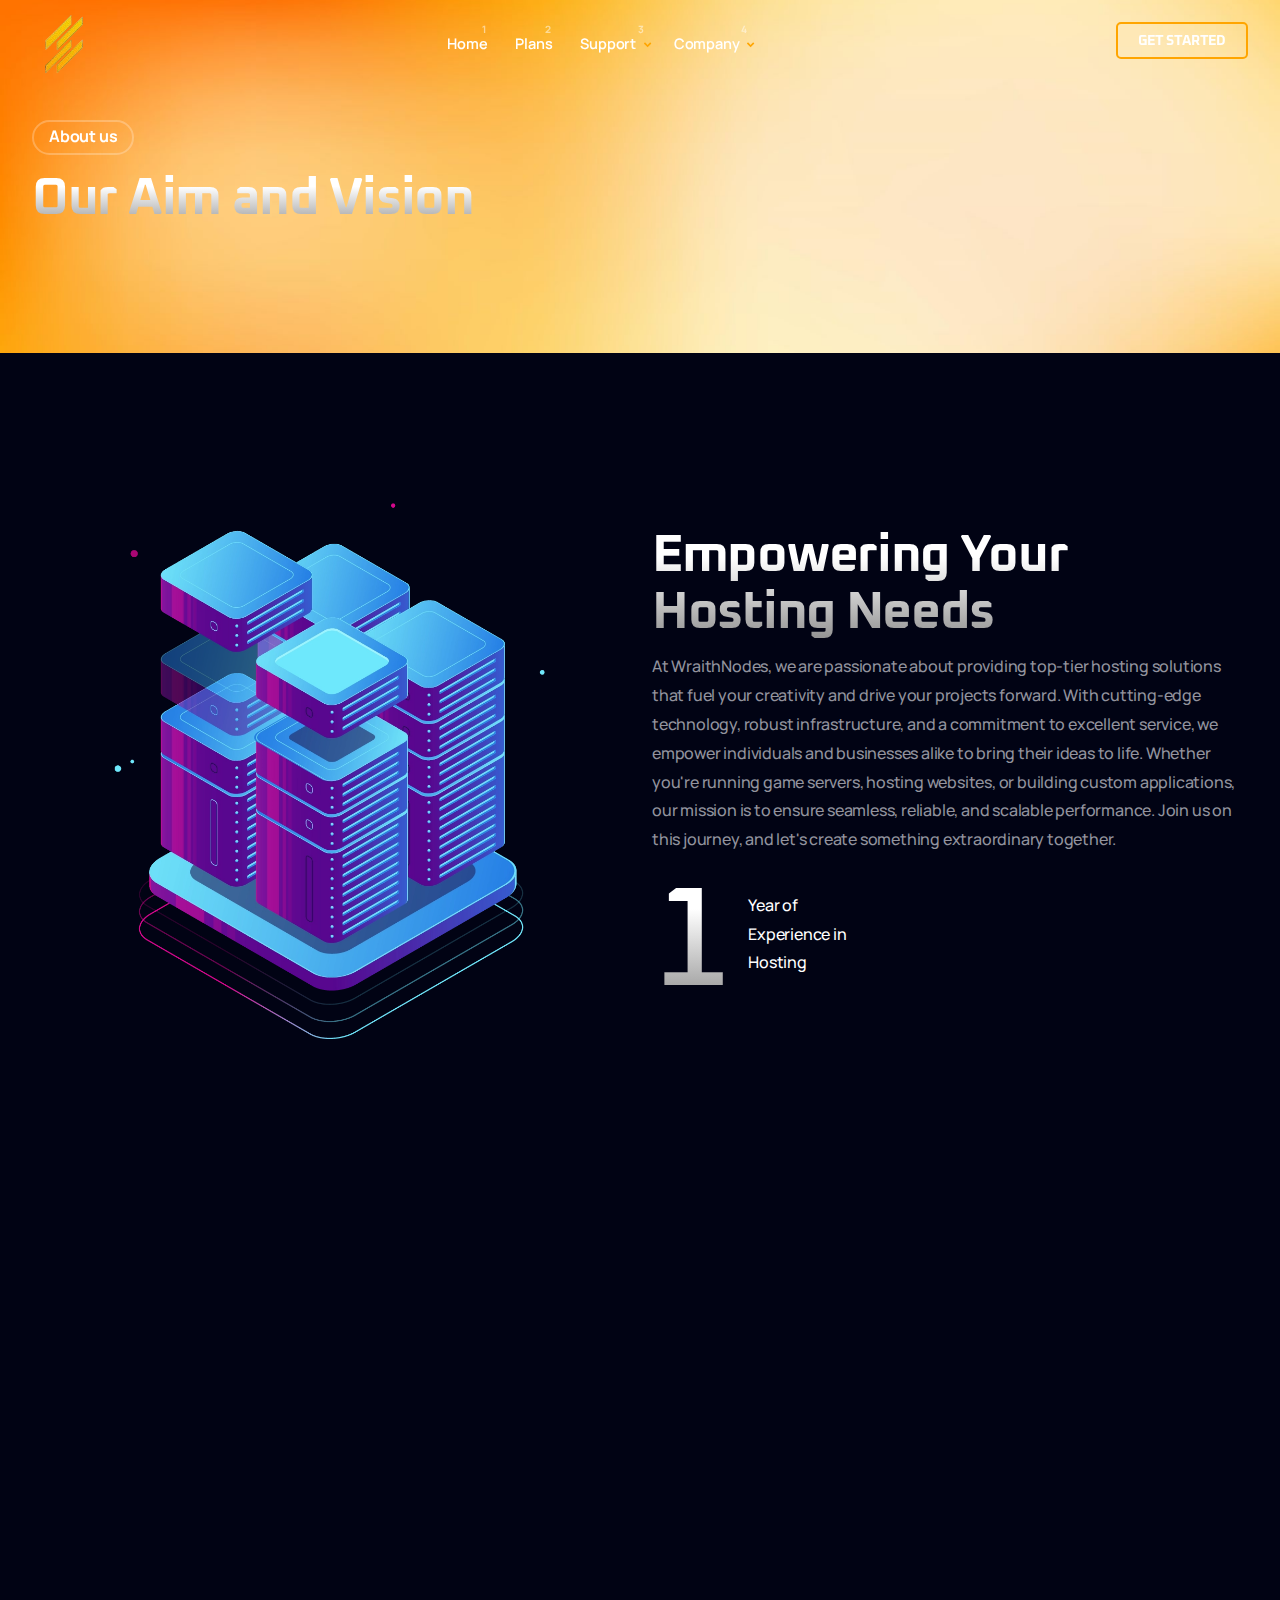
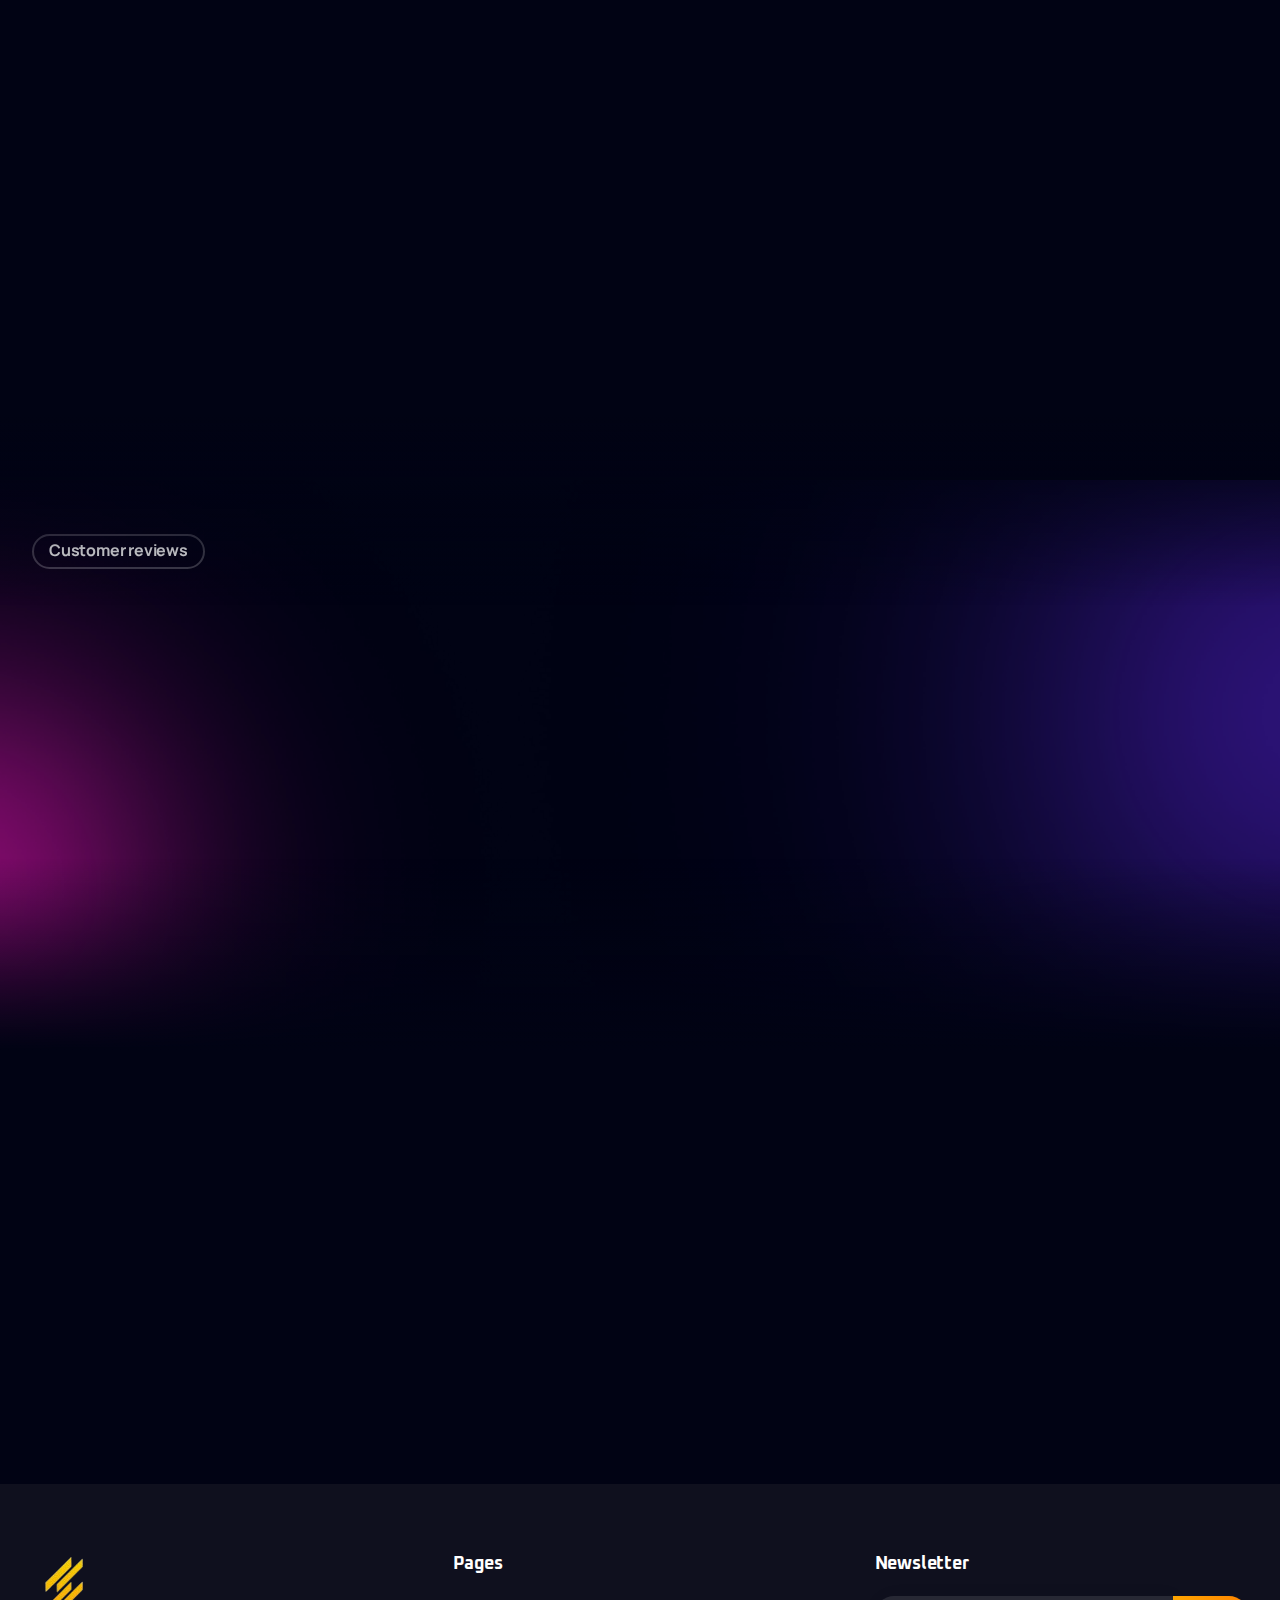
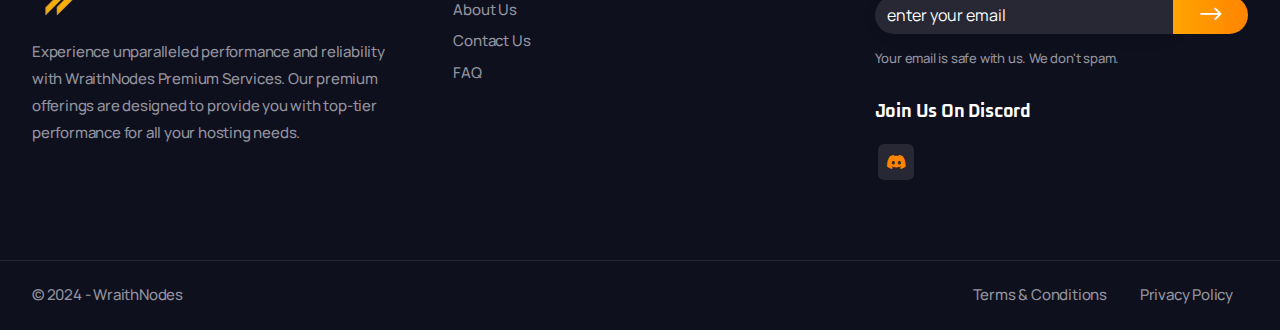
==== commit 4f1d4861: "Add files via upload" ====
--- a/about.html
+++ b/about.html
@@ -2,22 +2,23 @@
 <html lang="en">
 
 <head>
-    <title>About Us</title>
-    <link rel="icon" href="images/icon.png" type="image/gif" sizes="16x16">
+    <title>WraithNodes</title>
+    <link rel="icon" href="images/logo.png" type="image/gif" sizes="16x16">
     <meta content="text/html;charset=utf-8" http-equiv="Content-Type">
-    <meta content="width=device-width, initial-scale=1.0" name="viewport" >
-    <meta content="HalexyNodes" name="description" >
-    <meta content="" name="keywords" >
-    <meta content="" name="author" >
+    <meta content="width=device-width, initial-scale=1.0" name="viewport">
+    <meta content="Experience unparalleled performance and reliability with WraithNodes Premium Services. Our premium offerings are designed to provide you with top-tier performance for all your hosting needs." name="description">
+    <meta content="#FFA500" name="theme-color">
+    <meta content="" name="keywords">
+    <meta content="divyamsolidium" name="author">
     <!-- CSS Files
     ================================================== -->
     <link href="css/bootstrap.min.css" rel="stylesheet" type="text/css" id="bootstrap">
-    <link href="css/plugins.css" rel="stylesheet" type="text/css" >
-    <link href="css/swiper.css" rel="stylesheet" type="text/css" >
-    <link href="css/style.css" rel="stylesheet" type="text/css" >
-    <link href="css/coloring.css" rel="stylesheet" type="text/css" >
+    <link href="css/plugins.css" rel="stylesheet" type="text/css">
+    <link href="css/swiper.css" rel="stylesheet" type="text/css">
+    <link href="css/style.css" rel="stylesheet" type="text/css">
+    <link href="css/coloring.css" rel="stylesheet" type="text/css">
     <!-- color scheme -->
-    <link id="colors" href="css/colors/scheme-01.css" rel="stylesheet" type="text/css" >
+    <link id="colors" href="css/scheme-01.css" rel="stylesheet" type="text/css">
 
 </head>
 
@@ -31,6 +32,7 @@
         <div id="de-loader"></div>
         <!-- page preloader close -->
 
+        <!-- header begin -->
         <header class="transparent">
             <div class="container">
                 <div class="row">
@@ -41,8 +43,8 @@
                                     <!-- logo begin -->
                                     <div id="logo">
                                         <a href="index.html">
-                                            <img class="logo-main" src="images/logo.png" alt="" >
-                                            <img class="logo-mobile" src="images/logo.png" alt="" >
+                                            <img class="logo-main" src="images/logo.png" alt="">
+                                            <img class="logo-mobile" src="images/logo.png" alt="">
                                         </a>
                                     </div>
                                     <!-- logo close -->
@@ -50,130 +52,18 @@
                             </div>
                             <div class="de-flex-col header-col-mid">
                                 <ul id="mainmenu">
-                                    <li>
-                                        <a class="menu-item" href="index.html">Home</a>
-                                    </li>
-                                    <li>
-                                        <a class="menu-item" href="index.html#plans">Plans & Pricing</a>
-                                    </li>
-                                    <li>
-                                        <a class="menu-item" href="index.html#features-section">Why Choose Us</a>
-                                    </li>
-                                    <!-- <li>
-                                        <a class="menu-item" href="game-server-1.html">Games</a>
-                                        <ul class="mega">
-                                            <li>
-                                                <div class="container">
-                                                    <div class="sb-menu p-lg-4 p-sm-0">
-                                                        <div class="row g-lg-4 g-sm-0">
-                                                            <div class="col-lg-3">
-                                                                <div class="d-list-small">
-                                                                    <a href="pricing-table-one.html">
-                                                                        <img src="images/covers-square/1.webp" class="" alt="">
-                                                                        <h5>Thunder and City</h5>
-                                                                    </a>
-                                                                </div>
-                                                                <div class="d-list-small">
-                                                                    <a href="pricing-table-two.html">
-                                                                        <img src="images/covers-square/2.webp" class="" alt="">
-                                                                        <h5>Mystic Racing Z</h5>
-                                                                    </a>
-                                                                </div>
-                                                                <div class="d-list-small">
-                                                                    <a href="pricing-table-three.html">
-                                                                        <img src="images/covers-square/3.webp" class="" alt="">
-                                                                        <h5>Silent Wrath</h5>
-                                                                    </a>
-                                                                </div>
-                                                            </div>
-
-                                                            <div class="col-lg-3">
-                                                                <div class="d-list-small">
-                                                                    <a href="pricing-table-four.html">
-                                                                        <img src="images/covers-square/4.webp" class="" alt="">
-                                                                        <h5>Funk Dungeon</h5>
-                                                                    </a>
-                                                                </div>
-                                                                <div class="d-list-small">
-                                                                    <a href="pricing-table-one.html">
-                                                                        <img src="images/covers-square/5.webp" class="" alt="">
-                                                                        <h5>Galactic Odyssey</h5>
-                                                                    </a>
-                                                                </div>
-                                                                <div class="d-list-small">
-                                                                    <a href="pricing-table-two.html">
-                                                                        <img src="images/covers-square/6.webp" class="" alt="">
-                                                                        <h5>Warfare Legends</h5>
-                                                                    </a>
-                                                                </div>
-                                                            </div>
-
-                                                            <div class="col-lg-3">
-                                                                <div class="d-list-small">
-                                                                    <a href="pricing-table-three.html">
-                                                                        <img src="images/covers-square/7.webp" class="" alt="">
-                                                                        <h5>Raceway Revolution</h5>
-                                                                    </a>
-                                                                </div>
-                                                                <div class="d-list-small">
-                                                                    <a href="pricing-table-four.html">
-                                                                        <img src="images/covers-square/8.webp" class="" alt="">
-                                                                        <h5>Starborne Odyssey</h5>
-                                                                    </a>
-                                                                </div>
-                                                                <div class="d-list-small">
-                                                                    <a href="pricing-table-one.html">
-                                                                        <img src="images/covers-square/9.webp" class="" alt="">
-                                                                        <h5>Cyber Nexus</h5>
-                                                                    </a>
-                                                                </div>
-                                                            </div>
-
-                                                            <div class="col-lg-3">
-                                                                <div class="d-list-small">
-                                                                    <a href="pricing-table-two.html">
-                                                                        <img src="images/covers-square/10.webp" class="" alt="">
-                                                                        <h5>Ancient Realms</h5>
-                                                                    </a>
-                                                                </div>
-                                                                <div class="d-list-small">
-                                                                    <a href="pricing-table-three.html">
-                                                                        <img src="images/covers-square/11.webp" class="" alt="">
-                                                                        <h5>Alien Football</h5>
-                                                                    </a>
-                                                                </div>
-                                                                <div class="d-list-small">
-                                                                    <a href="pricing-table-four.html">
-                                                                        <img src="images/covers-square/12.webp" class="" alt="">
-                                                                        <h5>Shadow of Night</h5>
-                                                                    </a>
-                                                                </div>
-                                                            </div>
-
-                                                        </div>
-                                                    </div>
-                                                </div>                                                
-                                            </li>
-                                        </ul>
-                                    </li> -->
-                                    <li><a class="menu-item" href="index.html#game-section">Games</a></li>
+                                    <li><a class="menu-item" href="index.html">Home</a></li>
+                                    <li><a class="menu-item" href="index.html#plans">Plans</a></li>
                                     <li><a class="menu-item" href="#">Support</a>
                                         <ul>
-                                            <!-- <li><a class="menu-item" href="knowledgebase.html">Knowledgebase</a></li> -->
                                             <li><a class="menu-item" href="faq.html">FAQ</a></li>
                                             <li><a class="menu-item" href="contact.html">Contact</a></li>
                                         </ul>
                                     </li>
-                                    <!-- <li><a class="menu-item" href="#">Company</a>
+                                    <li><a class="menu-item" href="#">Company</a>
                                         <ul>
                                             <li><a class="menu-item" href="about.html">About Us</a></li>
-                                            <li><a class="menu-item" href="affliate.html">Affliates</a></li>
-                                            <li><a class="menu-item" href="news.html">News</a></li>
-                                        </ul>
-                                    </li> -->
-                                    <li><a class="menu-item" href="#">Company</a>
-                                        <ul>
-                                            <li><a class="menu-item" href="tos.html">Terms of Services</a></li>
+                                            <li><a class="menu-item" href="tos.html">Terms Of Service</a></li>
                                             <li><a class="menu-item" href="pp.html">Privacy Policy</a></li>
                                         </ul>
                                     </li>
@@ -181,7 +71,8 @@
                             </div>
                             <div class="de-flex-col">
                                 <div class="menu_side_area">
-                                    <a href="https://client.halexynodes.net" class="btn-main btn-line"><span>Get STARTED</span></a>
+                                    <a href="https://dash.wraithnodes.net" class="btn-main btn-line"><span>Get
+                                            Started</span></a>
                                     <span id="menu-btn"></span>
                                 </div>
                             </div>
@@ -196,7 +87,7 @@
             <div id="top"></div>
 
             <section id="subheader" class="jarallax">
-                <img src="images/misc/server.jpg" class="jarallax-img" alt="">
+                <img src="images/background/3.jpg" class="jarallax-img" alt="">
                 <div class="container z-1000">
                     <div class="row">
                         <div class="col-lg-12">
@@ -204,47 +95,128 @@
                         </div>
                         <div class="col-lg-6">
                             <h2 class="wow fadeInUp mb20" data-wow-delay=".2s">Our Aim and Vision</h2>
-                        </div>                 
+                        </div>
                     </div>
                 </div>
             </section>
-            
+
             <section class="no-bottom">
                 <div class="container">
                     <div class="row align-items-center gh-5">
                         <div class="col-lg-6 position-relative">
                             <div class="images-deco-1">
-                                <img src="images/logo123.png" class="d-img-1 wow zoomIn" data-wow-delay="0s" alt="">
-                                <!-- <img src="images/misc/girl-ai.webp" class="d-img-2 wow zoomIn" data-wow-delay=".5s" alt=""> -->
+                                <img src="images/misc/server.webp" class="d-img-1 wow zoomIn" data-wow-delay="0s"
+                                    alt="">
                                 <div class="d-img-3 bg-color wow zoomIn" data-wow-delay=".6s"></div>
                             </div>
                         </div>
                         <div class="col-lg-6">
-                            <div class="subtitle mb20">Redefine your Leisure</div>
-                            <h2 class="wow fadeInUp">About HalexyNodes</h2>
-                            <p class="wow fadeInUp">HalexyNodes is a GameServer, Database, Web Server, Discord Bots & etc hosting providing 24/7 Servers without lag for FREE of Cost in the globe. HalexyNodes provides one of the best services in the globe.</p>
+                            <h2 class="wow fadeInUp">Empowering Your Hosting Needs</h2>
+                            <p class="wow fadeInUp">At WraithNodes, we are passionate about providing top-tier hosting solutions that fuel your creativity and drive your projects forward. With cutting-edge technology, robust infrastructure, and a commitment to excellent service, we empower individuals and businesses alike to bring their ideas to life. Whether you're running game servers, hosting websites, or building custom applications, our mission is to ensure seamless, reliable, and scalable performance. Join us on this journey, and let's create something extraordinary together.</p>
                             <div class="year-card wow fadeInUp">
-                                <h1><span class="id-color">2+</span></h1>
-                                <div class="atr-desc">Years<br>Experience<br>Hosting</div>
+                                <h1><span class="id-color">1</span></h1>
+                                <div class="atr-desc">Year of<br>Experience in<br>Hosting</div>
                             </div>
                         </div>
                     </div>
                 </div>
             </section>
 
-            <section  class="no-bottom">
+            <section class="no-bottom">
                 <div class="container">
                     <div class="row">
                         <div class="col-lg-8 offset-lg-2">
                             <div class="row gx-5">
                                 <div class="col-lg-6 col-md-6 wow fadeInRight" data-wow-delay=".2s">
                                     <h4>Our Vision</h4>
-                                    <p>At HalexyNodes, our vision is to revolutionize gaming by providing top-tier hosting solutions with unmatched performance and reliability. We aim to create a vibrant community where gamers can connect and thrive. Committed to continuous innovation and exceptional support, we empower every player to unlock their full potential.</p>
+                                    <p>we envision a world where technology empowers creativity and innovation without limits. We strive to be at the forefront of the digital revolution, offering seamless and accessible hosting solutions that allow our users to bring their boldest ideas to life. Our goal is to build a future where your digital projects thrive, supported by reliable infrastructure and a community of like-minded creators.
+                                    </p>
                                 </div>
                                 <div class="col-lg-6 col-md-6 wow fadeInRight" data-wow-delay=".4s">
                                     <h4>Our Mission</h4>
-                                    <p>Halexy Nodes offers Freemium Minecraft hosting services designed for performance and reliability. Our robust infrastructure ensures minimal lag and seamless gameplay, while our user-friendly control panel provides easy management of your Minecraft server. Enjoy features like instant setup, customizable configurations, and dedicated customer support to help you create the ultimate Minecraft experience.</p>
-                                </div>
+                                    <p>Our mission is to provide high-performance hosting services that are secure, scalable, and user-friendly. We are dedicated to helping developers, gamers, and businesses succeed by delivering powerful, flexible, and customizable solutions that fit their needs. Through innovation and excellence, we aim to exceed expectations, fostering growth and ensuring that every project—big or small—gets the best possible foundation to succeed.
+                                    </p>
+                                </div>
+                            </div>
+                        </div>
+                    </div>
+                </div>
+            </section>
+
+            <section class="no-bottom wow fadeInUp">
+                <div class="container">
+                    <div class="row">
+                        <div class="col-lg-3">
+                            <div class="subtitle mb20">Our solid team</div>
+                            <h2 class="mb20 wow fadeInUp">Behind the scene</h2>
+                        </div>
+
+                        <div class="col-lg-3 col-md-6 col-sm-6 mb-sm-30">
+                            <div class="f-profile text-center">
+                                <div class="fp-wrap f-invert">
+                                    <div class="fpw-overlay">
+                                        <div class="fpwo-wrap">
+                                            <div class="fpwow-icons">
+                                                <a href="#"><i class="fa-brands fa-facebook fa-lg"></i></a>
+                                                <a href="#"><i class="fa-brands fa-twitter fa-lg"></i></a>
+                                                <a href="#"><i class="fa-brands fa-linkedin fa-lg"></i></a>
+                                                <a href="#"><i class="fa-brands fa-instagram fa-lg"></i></a>
+                                                <a href="#"><i class="fa-brands fa-tiktok fa-lg"></i></a>
+                                            </div>
+                                        </div>
+                                    </div>
+                                    <div class="fpw-overlay-btm"></div>
+                                    <img src="images/team/prime.jpg" class="fp-image img-fluid" alt="">
+                                </div>
+
+                                <h4>PrimeOP</h4>
+                                Founder/CEO
+                            </div>
+                        </div>
+
+                        <div class="col-lg-3 col-md-6 col-sm-6 mb-sm-30">
+                            <div class="f-profile text-center">
+                                <div class="fp-wrap f-invert">
+                                    <div class="fpw-overlay">
+                                        <div class="fpwo-wrap">
+                                            <div class="fpwow-icons">
+                                                <a href="#"><i class="fa-brands fa-facebook fa-lg"></i></a>
+                                                <a href="#"><i class="fa-brands fa-twitter fa-lg"></i></a>
+                                                <a href="#"><i class="fa-brands fa-linkedin fa-lg"></i></a>
+                                                <a href="#"><i class="fa-brands fa-instagram fa-lg"></i></a>
+                                                <a href="#"><i class="fa-brands fa-tiktok fa-lg"></i></a>
+                                            </div>
+                                        </div>
+                                    </div>
+                                    <div class="fpw-overlay-btm"></div>
+                                    <img src="images/team/4.webp" class="fp-image img-fluid" alt="">
+                                </div>
+
+                                <h4>Kingzop</h4>
+                                Co-Founder
+                            </div>
+                        </div>
+
+                        <div class="col-lg-3 col-md-6 col-sm-6 mb-sm-30">
+                            <div class="f-profile text-center">
+                                <div class="fp-wrap f-invert">
+                                    <div class="fpw-overlay">
+                                        <div class="fpwo-wrap">
+                                            <div class="fpwow-icons">
+                                                <a href="#"><i class="fa-brands fa-facebook fa-lg"></i></a>
+                                                <a href="#"><i class="fa-brands fa-twitter fa-lg"></i></a>
+                                                <a href="#"><i class="fa-brands fa-linkedin fa-lg"></i></a>
+                                                <a href="#"><i class="fa-brands fa-instagram fa-lg"></i></a>
+                                                <a href="#"><i class="fa-brands fa-tiktok fa-lg"></i></a>
+                                            </div>
+                                        </div>
+                                    </div>
+                                    <div class="fpw-overlay-btm"></div>
+                                    <img src="images/team/divyam.jpg" class="fp-image img-fluid" alt="">
+                                </div>
+
+                                <h4>Divyam</h4>
+                                Director
                             </div>
                         </div>
                     </div>
@@ -259,7 +231,7 @@
                     <div class="row">
                         <div class="col-md-12">
                             <div class="subtitle mb20">Customer reviews</div>
-                            <h2 class="wow fadeInUp">4.85 out of 5</h2>
+                            <h2 class="wow fadeInUp">5 out of 5</h2>
                             <div class="spacer-20"></div>
                         </div>
                     </div>
@@ -279,123 +251,150 @@
                                                 <i class="fa fa-star"></i>
                                             </span>
                                         </div>
-                                        <p>"Incredible Minecraft hosting service! The server setup was lightning-fast, and gameplay is smooth with zero lag. Highly recommended!"</p>
-                                        <div class="de_testi_by">
-                                            <img alt="" src="images/people/profile.webp">
-                                        </div>
-                                    </blockquote>
-                                </div>
-                            </div>
-                            <div class="item">
-                                <div class="de_testi type-2">
-                                    <blockquote>
-                                        <div class="de-rating-ext">
-                                            <span class="d-stars">
-                                                <i class="fa fa-star"></i>
-                                                <i class="fa fa-star"></i>
-                                                <i class="fa fa-star"></i>
-                                                <i class="fa fa-star"></i>
-                                                <i class="fa fa-star"></i>
-                                            </span>
-                                        </div>
-                                        <p>"Running a game server used to be a hassle, but halexynodes makes it easy. The control panel is user-friendly, and I love how they handle server maintenance and updates."</p>
-                                        <div class="de_testi_by">
-                                            <img alt="" src="images/people/profile.webp">
-                                        </div>
-                                    </blockquote>
-                                </div>
-                            </div>
-                            <div class="item">
-                                <div class="de_testi type-2">
-                                    <blockquote>
-                                        <div class="de-rating-ext">
-                                            <span class="d-stars">
-                                                <i class="fa fa-star"></i>
-                                                <i class="fa fa-star"></i>
-                                                <i class="fa fa-star"></i>
-                                                <i class="fa fa-star"></i>
-                                                <i class="fa fa-star"></i>
-                                            </span>
-                                        </div>
-                                        <p>"Amazing Minecraft server hosting! The quick setup was a huge plus, and the game runs perfectly with no lag. Very happy with the service."</p>
-                                        <div class="de_testi_by">
-                                            <img alt="" src="images/people/profile.webp">
-                                        </div>
-                                    </blockquote>
-                                </div>
-                            </div>
-                            <div class="item">
-                                <div class="de_testi type-2">
-                                    <blockquote>
-                                        <div class="de-rating-ext">
-                                            <span class="d-stars">
-                                                <i class="fa fa-star"></i>
-                                                <i class="fa fa-star"></i>
-                                                <i class="fa fa-star"></i>
-                                                <i class="fa fa-star"></i>
-                                                <i class="fa fa-star"></i>
-                                            </span>
-                                        </div>
-                                        <p>"Top-notch hosting for Minecraft. The server is stable, and the support is fast and efficient. Couldn’t ask for a better service for my Minecraft needs."</p>
-                                        <div class="de_testi_by">
-                                            <img alt="" src="images/people/profile.webp">
-                                        </div>
-                                    </blockquote>
-                                </div>
-                            </div>
-                            <div class="item">
-                                <div class="de_testi type-2">
-                                    <blockquote>
-                                        <div class="de-rating-ext">
-                                            <span class="d-stars">
-                                                <i class="fa fa-star"></i>
-                                                <i class="fa fa-star"></i>
-                                                <i class="fa fa-star"></i>
-                                                <i class="fa fa-star"></i>
-                                                <i class="fa fa-star"></i>
-                                            </span>
-                                        </div>
-                                        <p>"Impressed with the Minecraft server performance. Quick setup and excellent customer support make this my go-to choice for all things Minecraft."</p>
-                                        <div class="de_testi_by">
-                                            <img alt="" src="images/people/profile.webp">
-                                        </div>
-                                    </blockquote>
-                                </div>
-                            </div>
-                            <div class="item">
-                                <div class="de_testi type-2">
-                                    <blockquote>
-                                        <div class="de-rating-ext">
-                                            <span class="d-stars">
-                                                <i class="fa fa-star"></i>
-                                                <i class="fa fa-star"></i>
-                                                <i class="fa fa-star"></i>
-                                                <i class="fa fa-star"></i>
-                                                <i class="fa fa-star"></i>
-                                            </span>
-                                        </div>
-                                        <p>The only minecraft hosting provider in my knowledge who provides 6Gb ram for free.</p>
-                                        <div class="de_testi_by">
-                                            <img alt="" src="images/people/profile.webp">
-                                        </div>
-                                    </blockquote>
-                                </div>
-                            </div>
-                            <div class="item">
-                                <div class="de_testi type-2">
-                                    <blockquote>
-                                        <div class="de-rating-ext">
-                                            <span class="d-stars">
-                                                <i class="fa fa-star"></i>
-                                                <i class="fa fa-star"></i>
-                                                <i class="fa fa-star"></i>
-                                                <i class="fa fa-star"></i>
-                                                <i class="fa fa-star"></i>
-                                            </span>
-                                        </div>
-                                        <p>"Minecraft hosting is superb with this provider. The server runs smoothly, and the support team is always available to assist. Great value for money!"</p>
-                                        <div class="de_testi_by">
-                                            <img alt="" src="images/people/profile.webp">
+                                        <p>"Review Here"
+                                        </p>
+                                        <div class="de_testi_by">
+                                            <img alt="" src="images/misc/user.png"> <span>User</span>
+                                        </div>
+                                    </blockquote>
+                                </div>
+                            </div>
+                            <div class="item">
+                                <div class="de_testi type-2">
+                                    <blockquote>
+                                        <div class="de-rating-ext">
+                                            <span class="d-stars">
+                                                <i class="fa fa-star"></i>
+                                                <i class="fa fa-star"></i>
+                                                <i class="fa fa-star"></i>
+                                                <i class="fa fa-star"></i>
+                                                <i class="fa fa-star"></i>
+                                            </span>
+                                        </div>
+                                        <p>"Review Here"
+                                        </p>
+                                        <div class="de_testi_by">
+                                            <img alt="" src="images/misc/user.png"> <span>User</span>
+                                        </div>
+                                    </blockquote>
+                                </div>
+                            </div>
+                            <div class="item">
+                                <div class="de_testi type-2">
+                                    <blockquote>
+                                        <div class="de-rating-ext">
+                                            <span class="d-stars">
+                                                <i class="fa fa-star"></i>
+                                                <i class="fa fa-star"></i>
+                                                <i class="fa fa-star"></i>
+                                                <i class="fa fa-star"></i>
+                                                <i class="fa fa-star"></i>
+                                            </span>
+                                        </div>
+                                        <p>"Review Here"
+                                        </p>
+                                        <div class="de_testi_by">
+                                            <img alt="" src="images/misc/user.png"> <span>User</span>
+                                        </div>
+                                    </blockquote>
+                                </div>
+                            </div>
+                            <div class="item">
+                                <div class="de_testi type-2">
+                                    <blockquote>
+                                        <div class="de-rating-ext">
+                                            <span class="d-stars">
+                                                <i class="fa fa-star"></i>
+                                                <i class="fa fa-star"></i>
+                                                <i class="fa fa-star"></i>
+                                                <i class="fa fa-star"></i>
+                                                <i class="fa fa-star"></i>
+                                            </span>
+                                        </div>
+                                        <p>"Review Here"
+                                        </p>
+                                        <div class="de_testi_by">
+                                            <img alt="" src="images/misc/user.png"> <span>User</span>
+                                        </div>
+                                    </blockquote>
+                                </div>
+                            </div>
+                            <div class="item">
+                                <div class="de_testi type-2">
+                                    <blockquote>
+                                        <div class="de-rating-ext">
+                                            <span class="d-stars">
+                                                <i class="fa fa-star"></i>
+                                                <i class="fa fa-star"></i>
+                                                <i class="fa fa-star"></i>
+                                                <i class="fa fa-star"></i>
+                                                <i class="fa fa-star"></i>
+                                            </span>
+                                        </div>
+                                        <p>"Review Here"
+                                        </p>
+                                        <div class="de_testi_by">
+                                            <img alt="" src="images/misc/user.png"> <span>User</span>
+                                        </div>
+                                    </blockquote>
+                                </div>
+                            </div>
+                            <div class="item">
+                                <div class="de_testi type-2">
+                                    <blockquote>
+                                        <div class="de-rating-ext">
+                                            <span class="d-stars">
+                                                <i class="fa fa-star"></i>
+                                                <i class="fa fa-star"></i>
+                                                <i class="fa fa-star"></i>
+                                                <i class="fa fa-star"></i>
+                                                <i class="fa fa-star"></i>
+                                            </span>
+                                        </div>
+                                        <p>"Review Here"
+                                        </p>
+                                        <div class="de_testi_by">
+                                            <img alt="" src="images/misc/user.png"> <span>User</span>
+                                        </div>
+                                    </blockquote>
+                                </div>
+                            </div>
+                            <div class="item">
+                                <div class="de_testi type-2">
+                                    <blockquote>
+                                        <div class="de-rating-ext">
+                                            <span class="d-stars">
+                                                <i class="fa fa-star"></i>
+                                                <i class="fa fa-star"></i>
+                                                <i class="fa fa-star"></i>
+                                                <i class="fa fa-star"></i>
+                                                <i class="fa fa-star"></i>
+                                            </span>
+                                        </div>
+                                        <p>"Review Here"
+                                        </p>
+                                        <div class="de_testi_by">
+                                            <img alt="" src="images/misc/user.png"> <span>User</span>
+                                        </div>
+                                    </blockquote>
+                                </div>
+                            </div>
+                            <div class="item">
+                                <div class="de_testi type-2">
+                                    <blockquote>
+                                        <div class="de-rating-ext">
+                                            <span class="d-stars">
+                                                <i class="fa fa-star"></i>
+                                                <i class="fa fa-star"></i>
+                                                <i class="fa fa-star"></i>
+                                                <i class="fa fa-star"></i>
+                                                <i class="fa fa-star"></i>
+                                            </span>
+                                        </div>
+                                        <p>"Review Here"
+                                        </p>
+                                        <div class="de_testi_by">
+                                            <img alt="" src="images/misc/user.png"> <span>User</span>
                                         </div>
                                     </blockquote>
                                 </div>
@@ -406,24 +405,30 @@
             </section>
 
             <section>
-                <div class="container counting-container">
+                <div class="container">
                     <div class="row text-center">
                         <div class="col-lg-3 col-sm-6 mb-sm-30 position-relative">
                             <div class="de_count text-light wow fadeInUp">
-                                <h3 class="timer id-color" data-to="2000" data-speed="3000">0</h3>
+                                <h3 class="timer id-color" data-to="300" data-speed="3000">0</h3>
                                 <h4 class="text-uppercase">Happy<br>Gamers</h4>
                             </div>
                         </div>
                         <div class="col-lg-3 col-sm-6 mb-sm-30 position-relative">
                             <div class="de_count text-light wow fadeInUp">
-                                <h3 class="timer text-line" data-to="1245" data-speed="3000">0</h3>
+                                <h3 class="timer text-line" data-to="30" data-speed="3000">0</h3>
                                 <h4 class="text-uppercase">Servers<br>Ordered</h4>
                             </div>
                         </div>
                         <div class="col-lg-3 col-sm-6 mb-sm-30 position-relative">
                             <div class="de_count text-light wow fadeInUp">
-                                <h3 class="timer text-line" data-to="2" data-speed="3000">0</h3>
-                                <h4 class="text-uppercase">Years<br>Experience</h4>
+                                <h3 class="timer id-color" data-to="2" data-speed="3000">0</h3>
+                                <h4 class="text-uppercase">Global<br>Location</h4>
+                            </div>
+                        </div>
+                        <div class="col-lg-3 col-sm-6 mb-sm-30 position-relative">
+                            <div class="de_count text-light wow fadeInUp">
+                                <h3 class="timer text-line" data-to="1" data-speed="3000">0</h3>
+                                <h4 class="text-uppercase">Year<br>Experience</h4>
                             </div>
                         </div>
                     </div>
@@ -432,35 +437,26 @@
 
         </div>
         <!-- content close -->
-        <!-- ` begin -->
+        <!-- footer begin -->
         <footer>
             <div class="container">
                 <div class="row gx-5">
                     <div class="col-lg-4">
-                        <img src="images/logo.png" alt="" class="footer-logo">
+                        <img src="images/logo.png" alt="">
                         <div class="spacer-20"></div>
-                        <p>Experience seamless gaming with our top-tier hosting services for Minecraft, GTA, Call of Duty, and Counter-Strike. Our reliable VPS plans offer high performance, low latency, and 24/7 support, perfect for gamers of all levels. Customize and manage your servers effortlessly with our user-friendly control panels. Start your gaming adventure with us today!</p>
+                        <p>Experience unparalleled performance and reliability with WraithNodes Premium Services. Our
+                            premium offerings are designed to provide you with top-tier performance for all your hosting
+                            needs.</p>
                     </div>
                     <div class="col-lg-4">
                         <div class="row">
                             <div class="col-lg-6 col-sm-6">
                                 <div class="widget">
-                                    <h5>Game Server</h5>
-                                    <ul>
-                                        <li><a href="#">Minecraft</a></li>
-                                        <li><a href="#">Grand Theft Auto V</a></li>
-                                        <li><a href="#">Call of Duty</a></li>
-                                        <li><a href="#">Counter Strike</a></li>
-                                    </ul>
-                                </div>
-                            </div>
-                            <div class="col-lg-6 col-sm-6">
-                                <div class="widget">
                                     <h5>Pages</h5>
                                     <ul>
-                                        <li><a href="about.html">About Us</a></li>
-                                        <li><a href="contact.html">Contact Us</a></li>
-                                        <li><a href="faq.html">FAQ</a></li>
+                                        <li><a href="#">About Us</a></li>
+                                        <li><a href="#">Contact Us</a></li>
+                                        <li><a href="#">FAQ</a></li>
                                     </ul>
                                 </div>
                             </div>
@@ -469,9 +465,12 @@
                     <div class="col-lg-4">
                         <div class="widget">
                             <h5>Newsletter</h5>
-                            <form action="https://madebydesignesia.com/themes/playhost/blank.php" class="row form-dark" id="form_subscribe" method="post" name="form_subscribe">
+                            <form action="blank.php" class="row form-dark" id="form_subscribe" method="post"
+                                name="form_subscribe">
                                 <div class="col text-center">
-                                    <input class="form-control" id="txt_subscribe" name="txt_subscribe" placeholder="enter your email" type="text" > <a href="#" id="btn-subscribe"><i class="arrow_right bg-color-secondary"></i></a>
+                                    <input class="form-control" id="txt_subscribe" name="txt_subscribe"
+                                        placeholder="enter your email" type="text"> <a href="#" id="btn-subscribe"><i
+                                            class="arrow_right bg-color-secondary"></i></a>
                                     <div class="clearfix"></div>
                                 </div>
                             </form>
@@ -479,13 +478,9 @@
                             <small>Your email is safe with us. We don't spam.</small>
                             <div class="spacer-30"></div>
                             <div class="widget">
-                                <h5>Follow Us on</h5>
+                                <h5>Join Us On Discord</h5>
                                 <div class="social-icons">
-                                    <!-- <a href="#"><i class="fa-brands fa-facebook-f"></i></a> -->
-                                    <!-- <a href="#"><i class="fa-brands fa-twitter"></i></a> -->
-                                    <a href="https://discord.gg/ekWwKDyr"><i class="fa-brands fa-discord"></i></a>
-                                    <!-- <a href="#"><i class="fa-brands fa-tiktok"></i></a> -->
-                                    <!-- <a href="#"><i class="fa-brands fa-youtube"></i></a> -->
+                                    <a href="https://discord.gg/yxb6eXqkdj"><i class="fa-brands fa-discord"></i></a>
                                 </div>
                             </div>
                         </div>
@@ -498,13 +493,11 @@
                         <div class="col-md-12">
                             <div class="de-flex">
                                 <div class="de-flex-col">
-                                    <a>
-                                        Copyright 2024 - Halexy Nodes <br> Founders - Kingzop(DC-kingzop_), PrimeOP(DC-pr1me0p_) <br>Made by Granth(DC-granth2006)
-                                    </a>
+                                    <a href="index.html">© 2024 - WraithNodes</a>
                                 </div>
                                 <ul class="menu-simple">
-                                    <li><a href="tos.html">Terms &amp; Conditions</a></li>
-                                    <li><a href="pp.html">Privacy Policy</a></li>
+                                    <li><a href="#">Terms &amp; Conditions</a></li>
+                                    <li><a href="#">Privacy Policy</a></li>
                                 </ul>
                             </div>
                         </div>
@@ -515,16 +508,10 @@
         <!-- footer close -->
     </div>
 
-    <div id="buy-now" class="show-on-scroll">
-        <a class="btn-buy" href="https://themeforest.net/cart/configure_before_adding/48636843" target="_blank">Buy on <img src="demo/envato.png" class="" alt=""></a>
-    </div>
-    
     <!-- Javascript Files
     ================================================== -->
     <script src="js/plugins.js"></script>
     <script src="js/designesia.js"></script>
 </body>
 
-
-<!-- Mirrored from madebydesignesia.com/themes/playhost/about.html by HTTrack Website Copier/3.x [XR&CO'2014], Sat, 09 Mar 2024 09:12:50 GMT -->
 </html>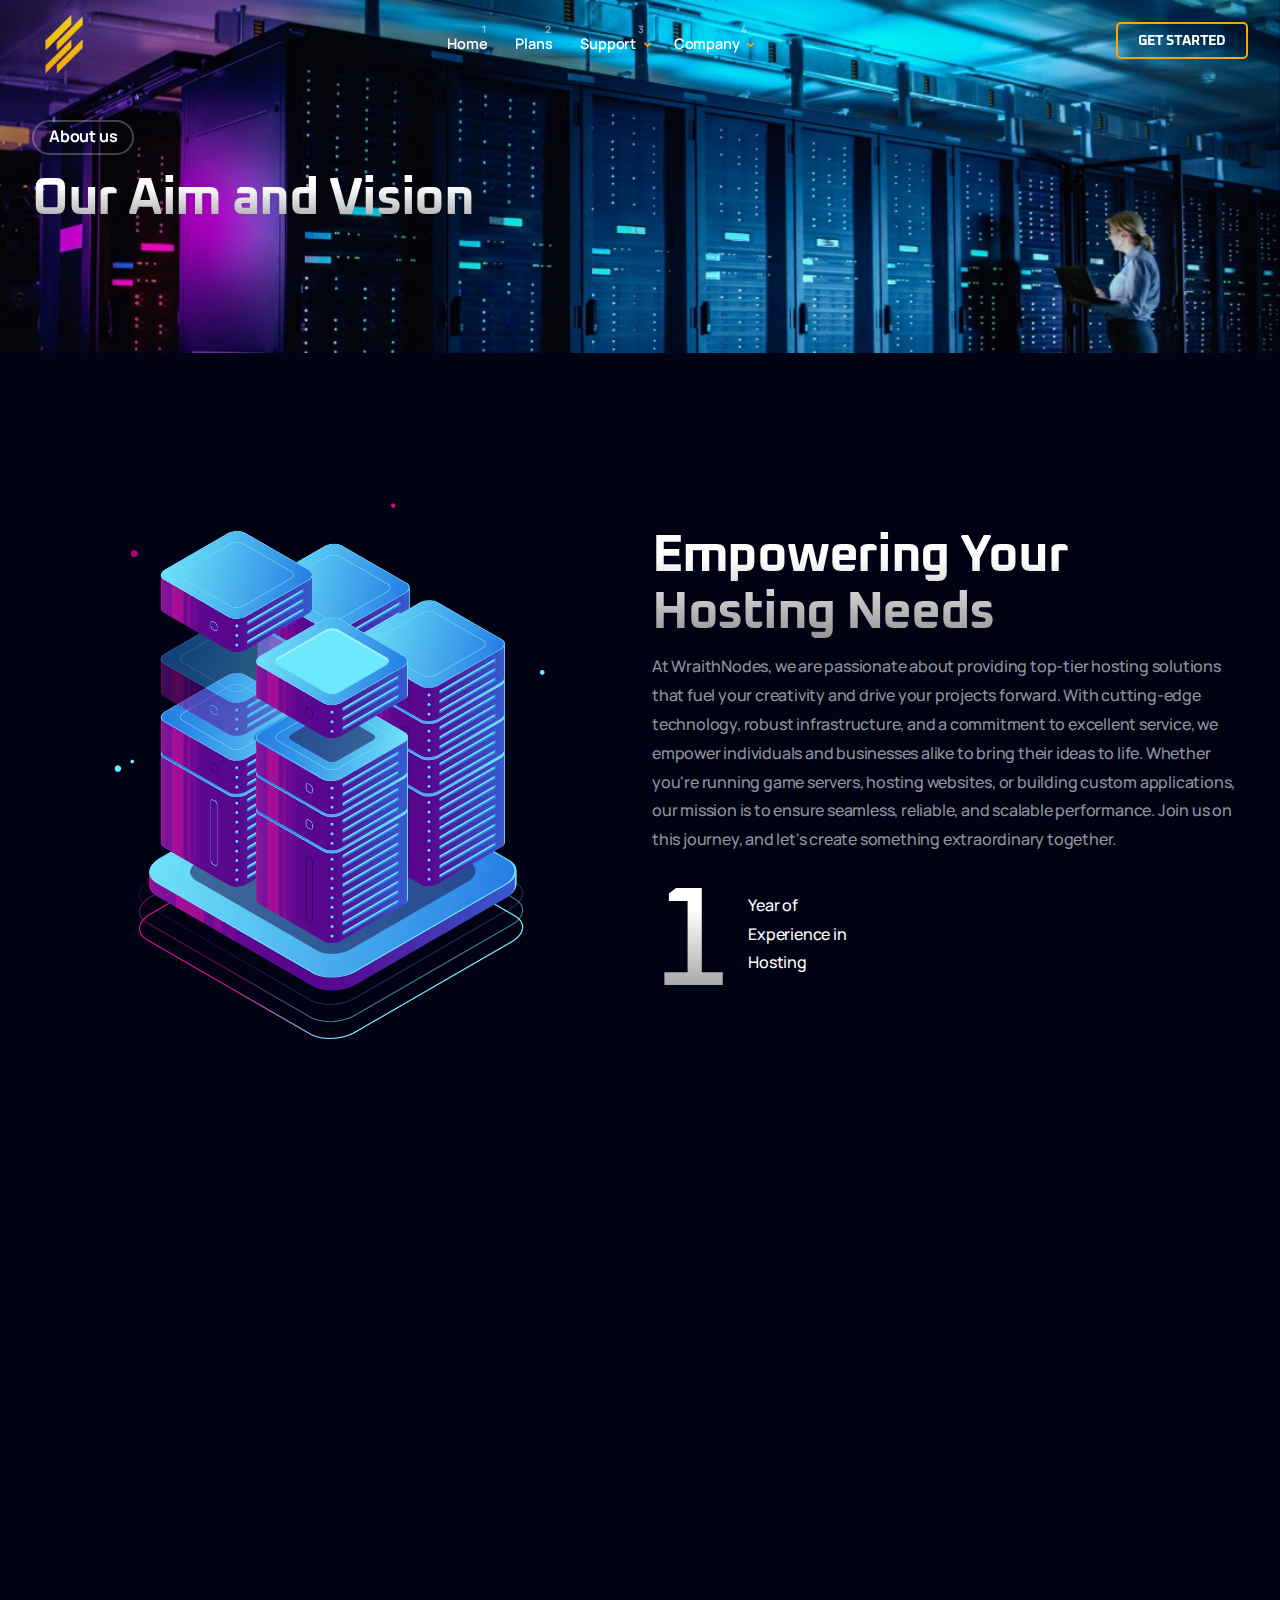
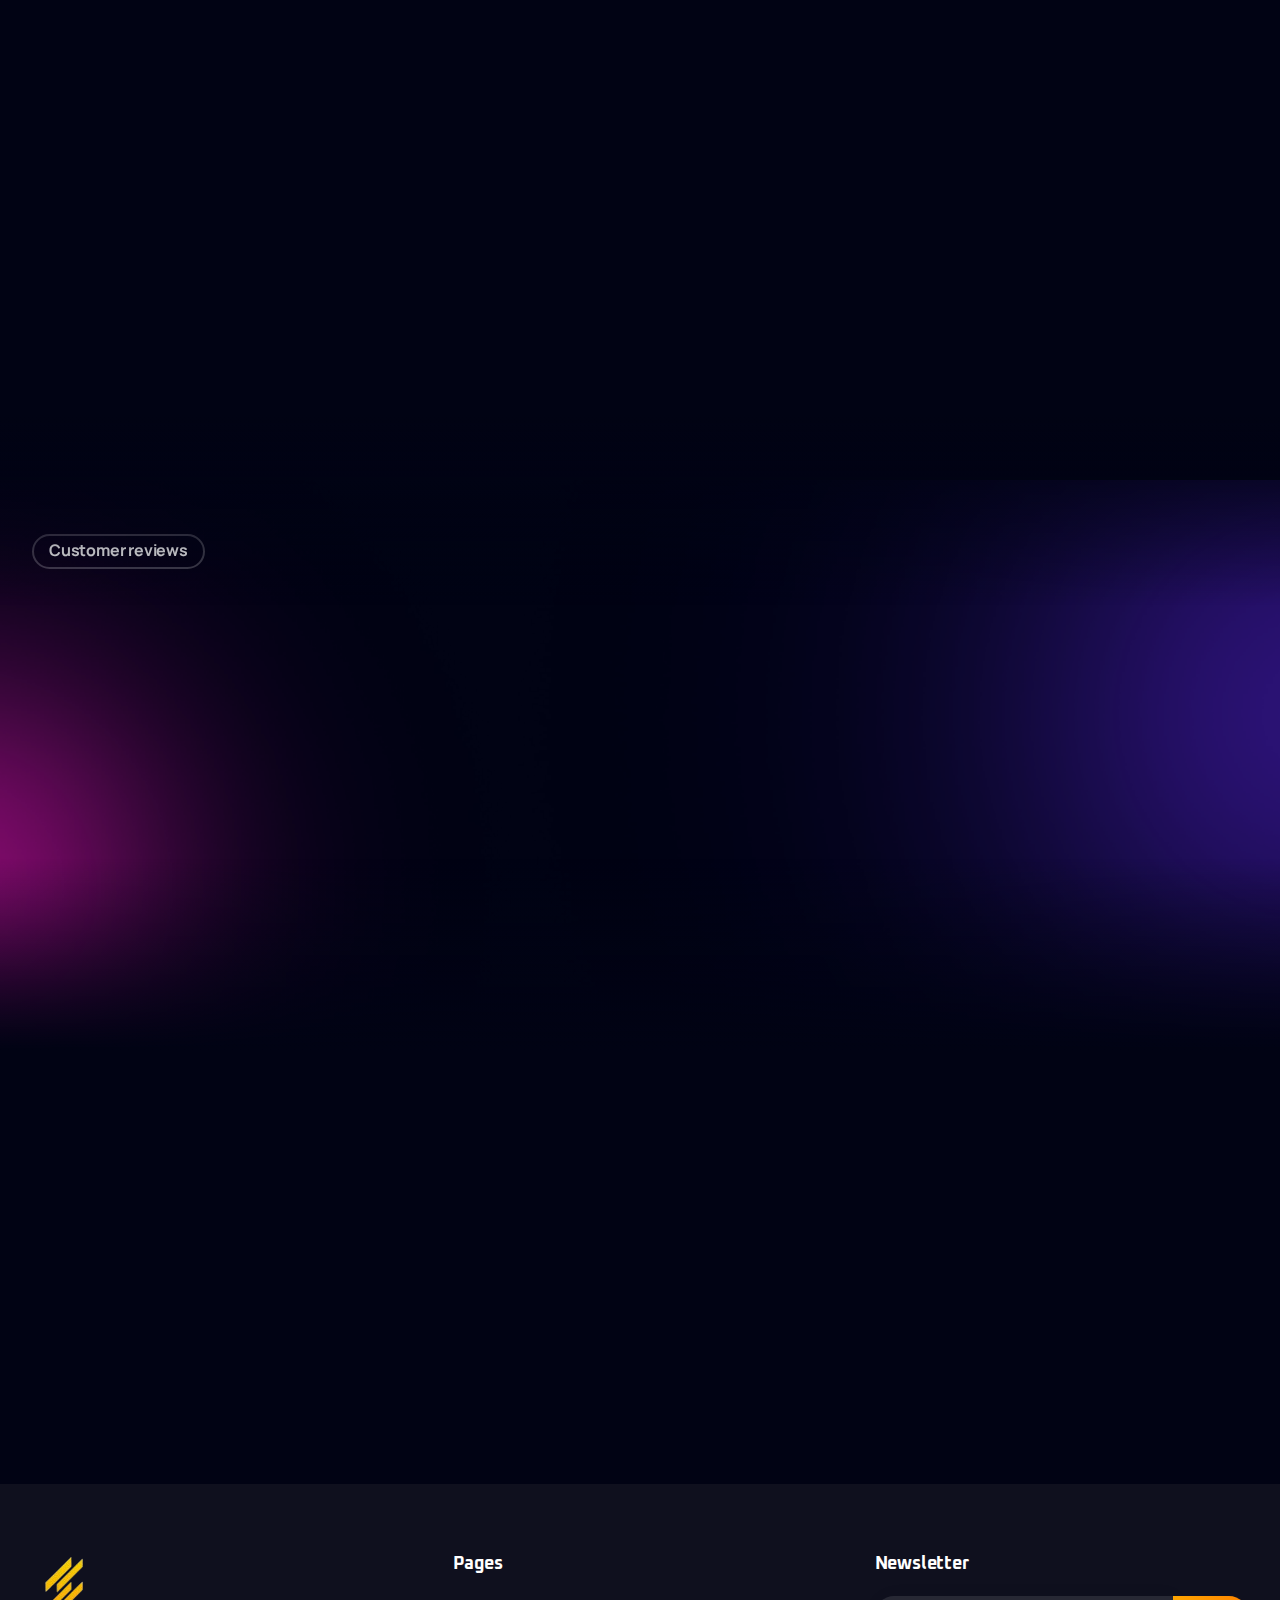
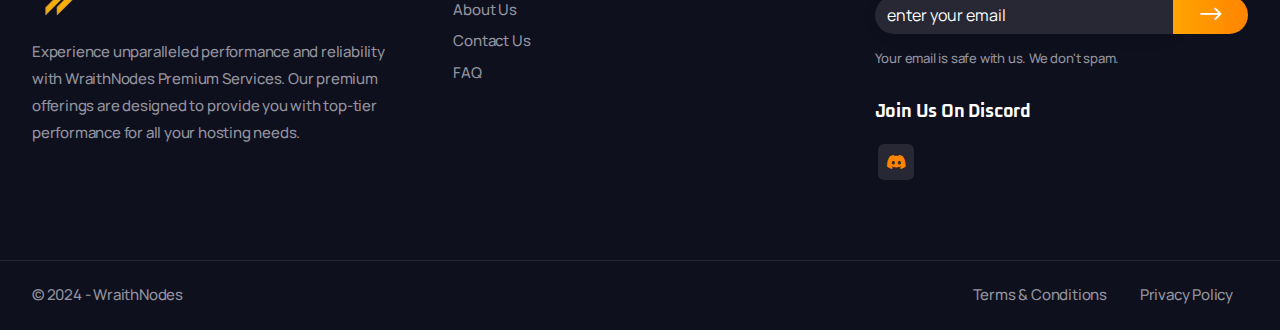
==== commit eed47e26: "Update about.html" ====
--- a/about.html
+++ b/about.html
@@ -87,7 +87,7 @@
             <div id="top"></div>
 
             <section id="subheader" class="jarallax">
-                <img src="images/background/3.jpg" class="jarallax-img" alt="">
+                <img src="images/background/about.jpg" class="jarallax-img" alt="">
                 <div class="container z-1000">
                     <div class="row">
                         <div class="col-lg-12">
@@ -514,4 +514,4 @@
     <script src="js/designesia.js"></script>
 </body>
 
-</html>+</html>
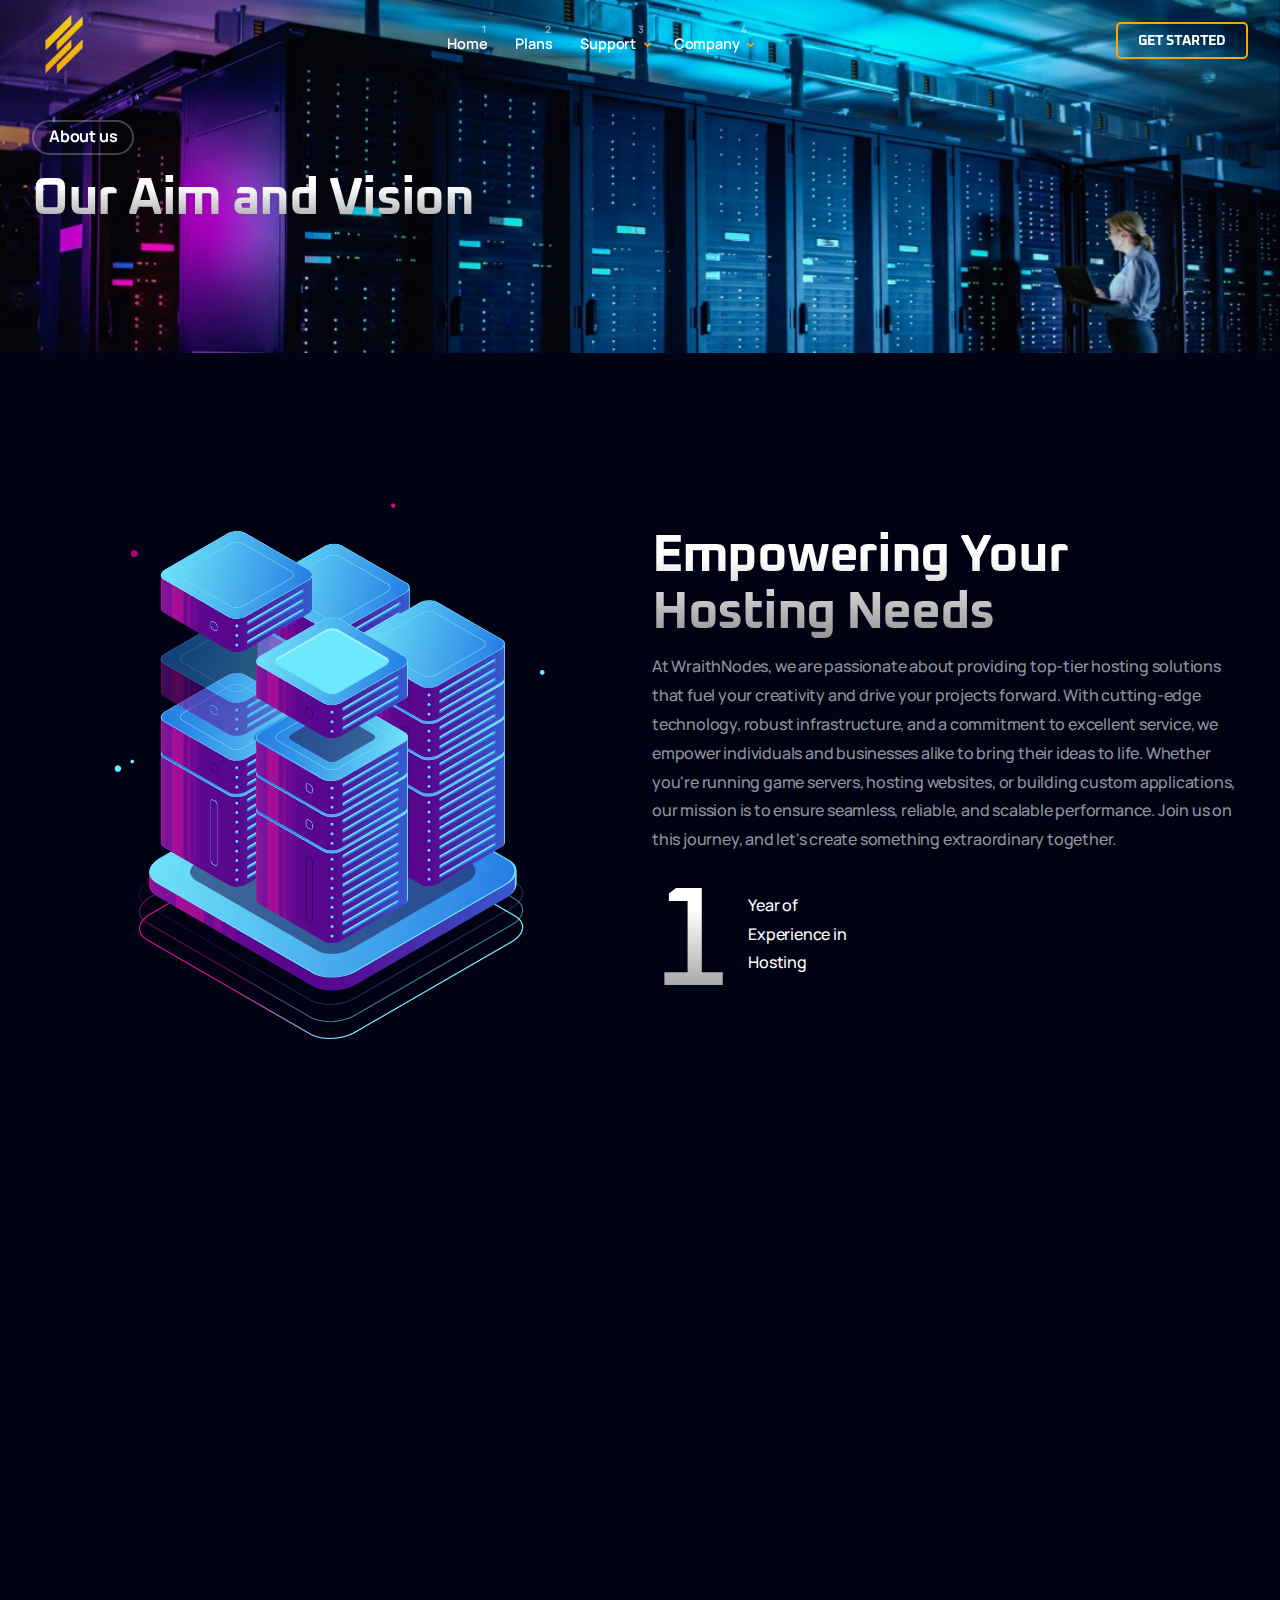
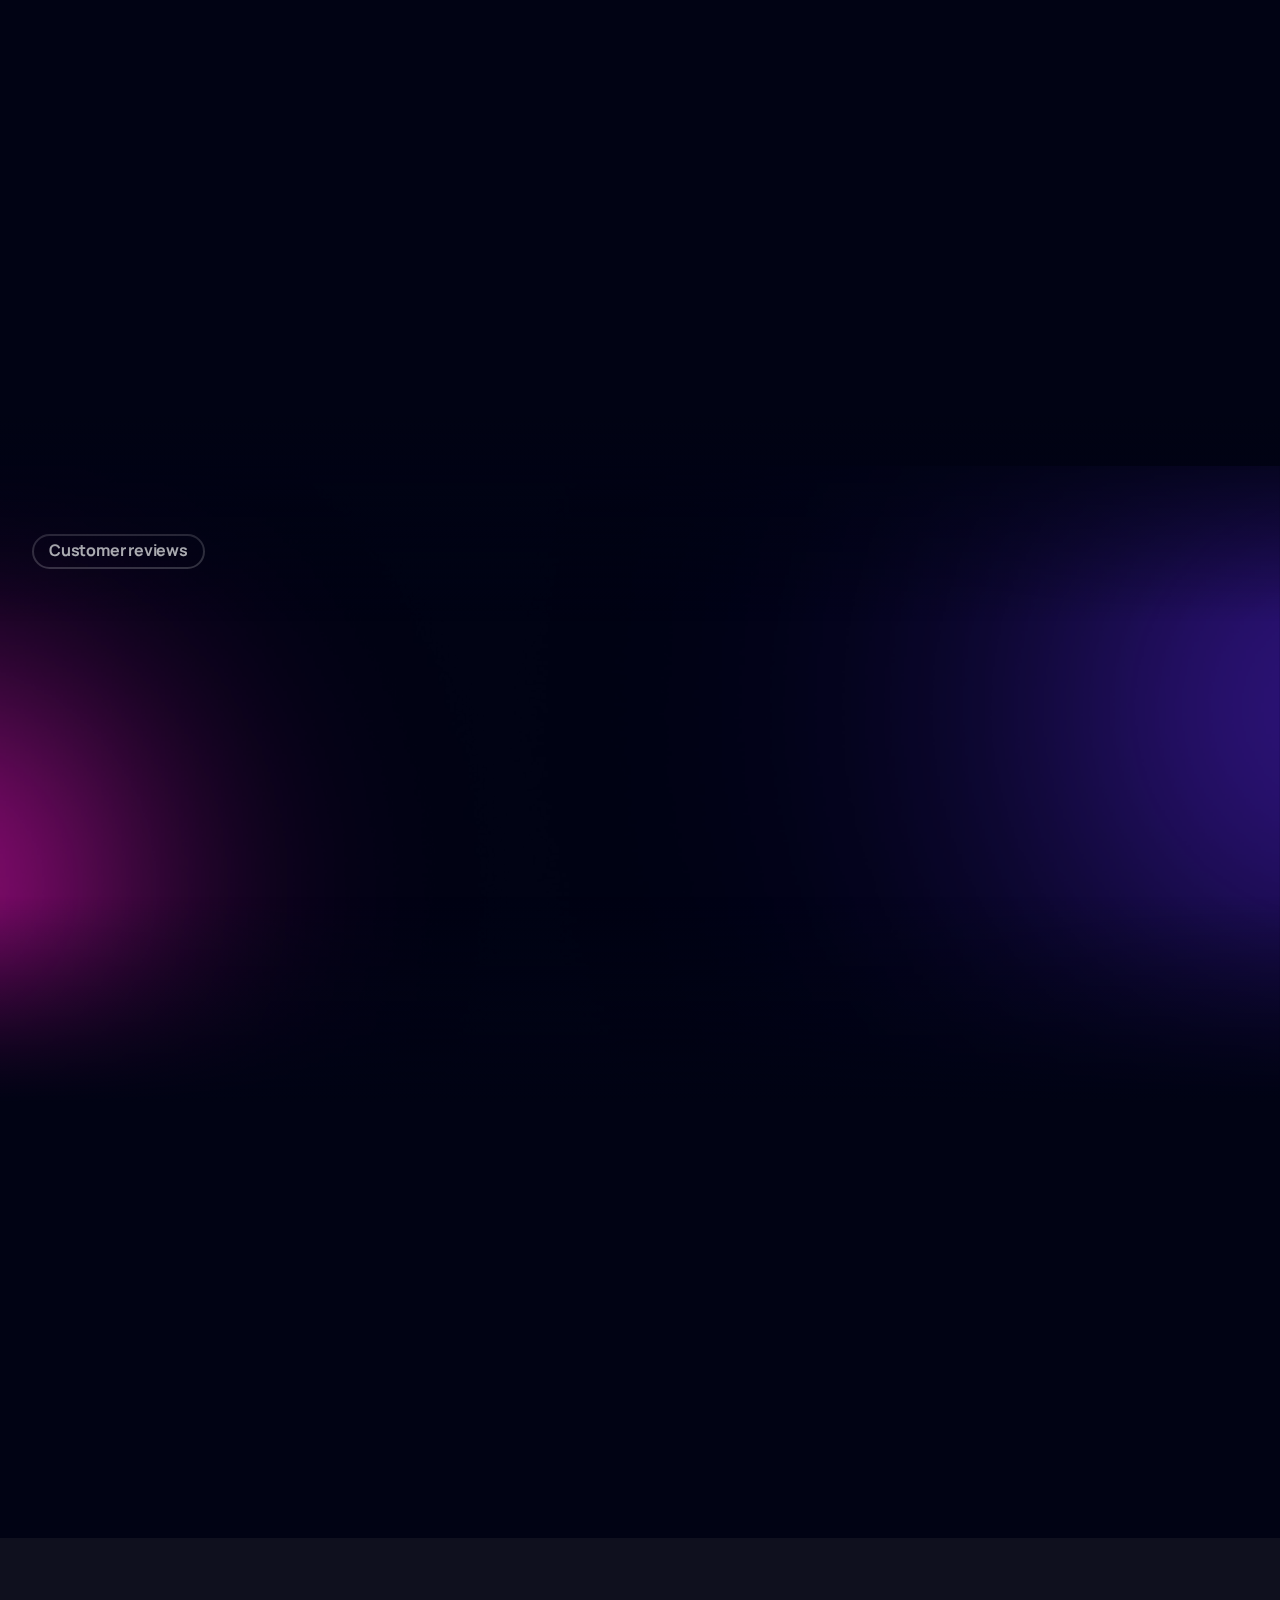
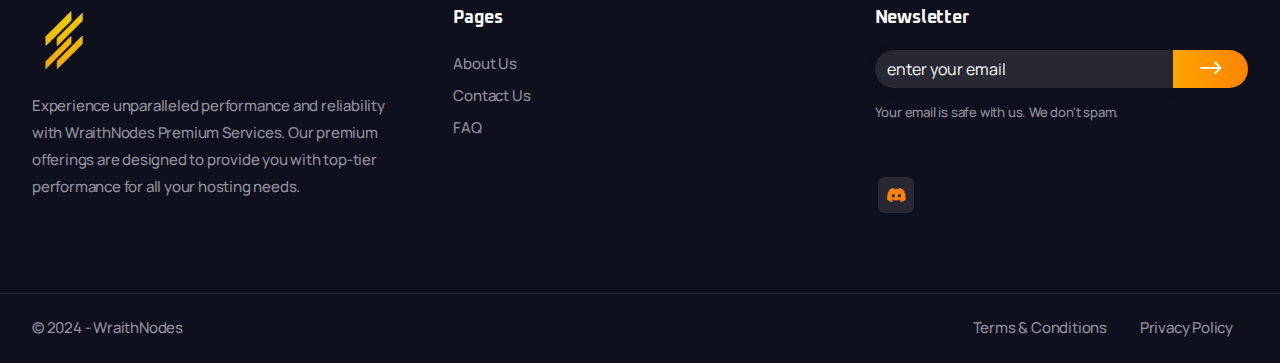
==== commit b4fdcd16: "did some fixing" ====
--- a/about.html
+++ b/about.html
@@ -107,7 +107,6 @@
                             <div class="images-deco-1">
                                 <img src="images/misc/server.webp" class="d-img-1 wow zoomIn" data-wow-delay="0s"
                                     alt="">
-                                <div class="d-img-3 bg-color wow zoomIn" data-wow-delay=".6s"></div>
                             </div>
                         </div>
                         <div class="col-lg-6">
@@ -129,7 +128,7 @@
                             <div class="row gx-5">
                                 <div class="col-lg-6 col-md-6 wow fadeInRight" data-wow-delay=".2s">
                                     <h4>Our Vision</h4>
-                                    <p>we envision a world where technology empowers creativity and innovation without limits. We strive to be at the forefront of the digital revolution, offering seamless and accessible hosting solutions that allow our users to bring their boldest ideas to life. Our goal is to build a future where your digital projects thrive, supported by reliable infrastructure and a community of like-minded creators.
+                                    <p>We envision a world where technology empowers creativity and innovation without limits. We strive to be at the forefront of the digital revolution, offering seamless and accessible hosting solutions that allow our users to bring their boldest ideas to life. Our goal is to build a future where your digital projects thrive, supported by reliable infrastructure and a community of like-minded creators.
                                     </p>
                                 </div>
                                 <div class="col-lg-6 col-md-6 wow fadeInRight" data-wow-delay=".4s">
@@ -148,23 +147,12 @@
                     <div class="row">
                         <div class="col-lg-3">
                             <div class="subtitle mb20">Our solid team</div>
-                            <h2 class="mb20 wow fadeInUp">Behind the scene</h2>
+                            <h2 class="mb20 wow fadeInUp">Behind the scenes</h2>
                         </div>
 
                         <div class="col-lg-3 col-md-6 col-sm-6 mb-sm-30">
                             <div class="f-profile text-center">
                                 <div class="fp-wrap f-invert">
-                                    <div class="fpw-overlay">
-                                        <div class="fpwo-wrap">
-                                            <div class="fpwow-icons">
-                                                <a href="#"><i class="fa-brands fa-facebook fa-lg"></i></a>
-                                                <a href="#"><i class="fa-brands fa-twitter fa-lg"></i></a>
-                                                <a href="#"><i class="fa-brands fa-linkedin fa-lg"></i></a>
-                                                <a href="#"><i class="fa-brands fa-instagram fa-lg"></i></a>
-                                                <a href="#"><i class="fa-brands fa-tiktok fa-lg"></i></a>
-                                            </div>
-                                        </div>
-                                    </div>
                                     <div class="fpw-overlay-btm"></div>
                                     <img src="images/team/prime.jpg" class="fp-image img-fluid" alt="">
                                 </div>
@@ -177,17 +165,6 @@
                         <div class="col-lg-3 col-md-6 col-sm-6 mb-sm-30">
                             <div class="f-profile text-center">
                                 <div class="fp-wrap f-invert">
-                                    <div class="fpw-overlay">
-                                        <div class="fpwo-wrap">
-                                            <div class="fpwow-icons">
-                                                <a href="#"><i class="fa-brands fa-facebook fa-lg"></i></a>
-                                                <a href="#"><i class="fa-brands fa-twitter fa-lg"></i></a>
-                                                <a href="#"><i class="fa-brands fa-linkedin fa-lg"></i></a>
-                                                <a href="#"><i class="fa-brands fa-instagram fa-lg"></i></a>
-                                                <a href="#"><i class="fa-brands fa-tiktok fa-lg"></i></a>
-                                            </div>
-                                        </div>
-                                    </div>
                                     <div class="fpw-overlay-btm"></div>
                                     <img src="images/team/4.webp" class="fp-image img-fluid" alt="">
                                 </div>
@@ -200,17 +177,6 @@
                         <div class="col-lg-3 col-md-6 col-sm-6 mb-sm-30">
                             <div class="f-profile text-center">
                                 <div class="fp-wrap f-invert">
-                                    <div class="fpw-overlay">
-                                        <div class="fpwo-wrap">
-                                            <div class="fpwow-icons">
-                                                <a href="#"><i class="fa-brands fa-facebook fa-lg"></i></a>
-                                                <a href="#"><i class="fa-brands fa-twitter fa-lg"></i></a>
-                                                <a href="#"><i class="fa-brands fa-linkedin fa-lg"></i></a>
-                                                <a href="#"><i class="fa-brands fa-instagram fa-lg"></i></a>
-                                                <a href="#"><i class="fa-brands fa-tiktok fa-lg"></i></a>
-                                            </div>
-                                        </div>
-                                    </div>
                                     <div class="fpw-overlay-btm"></div>
                                     <img src="images/team/divyam.jpg" class="fp-image img-fluid" alt="">
                                 </div>
@@ -251,150 +217,142 @@
                                                 <i class="fa fa-star"></i>
                                             </span>
                                         </div>
-                                        <p>"Review Here"
-                                        </p>
-                                        <div class="de_testi_by">
-                                            <img alt="" src="images/misc/user.png"> <span>User</span>
-                                        </div>
-                                    </blockquote>
-                                </div>
-                            </div>
-                            <div class="item">
-                                <div class="de_testi type-2">
-                                    <blockquote>
-                                        <div class="de-rating-ext">
-                                            <span class="d-stars">
-                                                <i class="fa fa-star"></i>
-                                                <i class="fa fa-star"></i>
-                                                <i class="fa fa-star"></i>
-                                                <i class="fa fa-star"></i>
-                                                <i class="fa fa-star"></i>
-                                            </span>
-                                        </div>
-                                        <p>"Review Here"
-                                        </p>
-                                        <div class="de_testi_by">
-                                            <img alt="" src="images/misc/user.png"> <span>User</span>
-                                        </div>
-                                    </blockquote>
-                                </div>
-                            </div>
-                            <div class="item">
-                                <div class="de_testi type-2">
-                                    <blockquote>
-                                        <div class="de-rating-ext">
-                                            <span class="d-stars">
-                                                <i class="fa fa-star"></i>
-                                                <i class="fa fa-star"></i>
-                                                <i class="fa fa-star"></i>
-                                                <i class="fa fa-star"></i>
-                                                <i class="fa fa-star"></i>
-                                            </span>
-                                        </div>
-                                        <p>"Review Here"
-                                        </p>
-                                        <div class="de_testi_by">
-                                            <img alt="" src="images/misc/user.png"> <span>User</span>
-                                        </div>
-                                    </blockquote>
-                                </div>
-                            </div>
-                            <div class="item">
-                                <div class="de_testi type-2">
-                                    <blockquote>
-                                        <div class="de-rating-ext">
-                                            <span class="d-stars">
-                                                <i class="fa fa-star"></i>
-                                                <i class="fa fa-star"></i>
-                                                <i class="fa fa-star"></i>
-                                                <i class="fa fa-star"></i>
-                                                <i class="fa fa-star"></i>
-                                            </span>
-                                        </div>
-                                        <p>"Review Here"
-                                        </p>
-                                        <div class="de_testi_by">
-                                            <img alt="" src="images/misc/user.png"> <span>User</span>
-                                        </div>
-                                    </blockquote>
-                                </div>
-                            </div>
-                            <div class="item">
-                                <div class="de_testi type-2">
-                                    <blockquote>
-                                        <div class="de-rating-ext">
-                                            <span class="d-stars">
-                                                <i class="fa fa-star"></i>
-                                                <i class="fa fa-star"></i>
-                                                <i class="fa fa-star"></i>
-                                                <i class="fa fa-star"></i>
-                                                <i class="fa fa-star"></i>
-                                            </span>
-                                        </div>
-                                        <p>"Review Here"
-                                        </p>
-                                        <div class="de_testi_by">
-                                            <img alt="" src="images/misc/user.png"> <span>User</span>
-                                        </div>
-                                    </blockquote>
-                                </div>
-                            </div>
-                            <div class="item">
-                                <div class="de_testi type-2">
-                                    <blockquote>
-                                        <div class="de-rating-ext">
-                                            <span class="d-stars">
-                                                <i class="fa fa-star"></i>
-                                                <i class="fa fa-star"></i>
-                                                <i class="fa fa-star"></i>
-                                                <i class="fa fa-star"></i>
-                                                <i class="fa fa-star"></i>
-                                            </span>
-                                        </div>
-                                        <p>"Review Here"
-                                        </p>
-                                        <div class="de_testi_by">
-                                            <img alt="" src="images/misc/user.png"> <span>User</span>
-                                        </div>
-                                    </blockquote>
-                                </div>
-                            </div>
-                            <div class="item">
-                                <div class="de_testi type-2">
-                                    <blockquote>
-                                        <div class="de-rating-ext">
-                                            <span class="d-stars">
-                                                <i class="fa fa-star"></i>
-                                                <i class="fa fa-star"></i>
-                                                <i class="fa fa-star"></i>
-                                                <i class="fa fa-star"></i>
-                                                <i class="fa fa-star"></i>
-                                            </span>
-                                        </div>
-                                        <p>"Review Here"
-                                        </p>
-                                        <div class="de_testi_by">
-                                            <img alt="" src="images/misc/user.png"> <span>User</span>
-                                        </div>
-                                    </blockquote>
-                                </div>
-                            </div>
-                            <div class="item">
-                                <div class="de_testi type-2">
-                                    <blockquote>
-                                        <div class="de-rating-ext">
-                                            <span class="d-stars">
-                                                <i class="fa fa-star"></i>
-                                                <i class="fa fa-star"></i>
-                                                <i class="fa fa-star"></i>
-                                                <i class="fa fa-star"></i>
-                                                <i class="fa fa-star"></i>
-                                            </span>
-                                        </div>
-                                        <p>"Review Here"
-                                        </p>
-                                        <div class="de_testi_by">
-                                            <img alt="" src="images/misc/user.png"> <span>User</span>
+                                        <p>Great hosting service, very reliable and fast support!</p>
+                                        <div class="de_testi_by">
+                                            <img alt="" src="images/users/1.png"> <span>Mortal</span>
+                                        </div>
+                                    </blockquote>
+                                </div>
+                            </div>
+                            <div class="item">
+                                <div class="de_testi type-2">
+                                    <blockquote>
+                                        <div class="de-rating-ext">
+                                            <span class="d-stars">
+                                                <i class="fa fa-star"></i>
+                                                <i class="fa fa-star"></i>
+                                                <i class="fa fa-star"></i>
+                                                <i class="fa fa-star"></i>
+                                                <i class="fa fa-star"></i>
+                                            </span>
+                                        </div>
+                                        <p>Excellent performance, perfect for my Minecraft server!</p>
+                                        <div class="de_testi_by">
+                                            <img alt="" src="images/users/2.gif"> <span>Alex</span>
+                                        </div>
+                                    </blockquote>
+                                </div>
+                            </div>
+                            <div class="item">
+                                <div class="de_testi type-2">
+                                    <blockquote>
+                                        <div class="de-rating-ext">
+                                            <span class="d-stars">
+                                                <i class="fa fa-star"></i>
+                                                <i class="fa fa-star"></i>
+                                                <i class="fa fa-star"></i>
+                                                <i class="fa fa-star"></i>
+                                                <i class="fa fa-star"></i>
+                                            </span>
+                                        </div>
+                                        <p>Amazing uptime and customer service! Highly recommended.</p>
+                                        <div class="de_testi_by">
+                                            <img alt="" src="images/users/3.png"> <span>Aryanind</span>
+                                        </div>
+                                    </blockquote>
+                                </div>
+                            </div>
+                            <div class="item">
+                                <div class="de_testi type-2">
+                                    <blockquote>
+                                        <div class="de-rating-ext">
+                                            <span class="d-stars">
+                                                <i class="fa fa-star"></i>
+                                                <i class="fa fa-star"></i>
+                                                <i class="fa fa-star"></i>
+                                                <i class="fa fa-star"></i>
+                                                <i class="fa fa-star"></i>
+                                            </span>
+                                        </div>
+                                        <p>Setup was super easy, and the speed is excellent!</p>
+                                        <div class="de_testi_by">
+                                            <img alt="" src="images/users/4.gif"> <span>Shivraj</span>
+                                        </div>
+                                    </blockquote>
+                                </div>
+                            </div>
+                            <div class="item">
+                                <div class="de_testi type-2">
+                                    <blockquote>
+                                        <div class="de-rating-ext">
+                                            <span class="d-stars">
+                                                <i class="fa fa-star"></i>
+                                                <i class="fa fa-star"></i>
+                                                <i class="fa fa-star"></i>
+                                                <i class="fa fa-star"></i>
+                                                <i class="fa fa-star"></i>
+                                            </span>
+                                        </div>
+                                        <p>Best hosting experience I've had! Would highly recommend.</p>
+                                        <div class="de_testi_by">
+                                            <img alt="" src="images/users/5.png"> <span>Shivanshu</span>
+                                        </div>
+                                    </blockquote>
+                                </div>
+                            </div>
+                            <div class="item">
+                                <div class="de_testi type-2">
+                                    <blockquote>
+                                        <div class="de-rating-ext">
+                                            <span class="d-stars">
+                                                <i class="fa fa-star"></i>
+                                                <i class="fa fa-star"></i>
+                                                <i class="fa fa-star"></i>
+                                                <i class="fa fa-star"></i>
+                                                <i class="fa fa-star"></i>
+                                            </span>
+                                        </div>
+                                        <p>Incredible customer support, always there when you need them.</p>
+                                        <div class="de_testi_by">
+                                            <img alt="" src="images/users/6.png"> <span>Hiragi</span>
+                                        </div>
+                                    </blockquote>
+                                </div>
+                            </div>
+                            <div class="item">
+                                <div class="de_testi type-2">
+                                    <blockquote>
+                                        <div class="de-rating-ext">
+                                            <span class="d-stars">
+                                                <i class="fa fa-star"></i>
+                                                <i class="fa fa-star"></i>
+                                                <i class="fa fa-star"></i>
+                                                <i class="fa fa-star"></i>
+                                                <i class="fa fa-star"></i>
+                                            </span>
+                                        </div>
+                                        <p>Very affordable and reliable service, highly recommend it.</p>
+                                        <div class="de_testi_by">
+                                            <img alt="" src="images/users/7.png"> <span>Martin</span>
+                                        </div>
+                                    </blockquote>
+                                </div>
+                            </div>
+                            <div class="item">
+                                <div class="de_testi type-2">
+                                    <blockquote>
+                                        <div class="de-rating-ext">
+                                            <span class="d-stars">
+                                                <i class="fa fa-star"></i>
+                                                <i class="fa fa-star"></i>
+                                                <i class="fa fa-star"></i>
+                                                <i class="fa fa-star"></i>
+                                                <i class="fa fa-star"></i>
+                                            </span>
+                                        </div>
+                                        <p>The team here is so helpful, really great support experience.</p>
+                                        <div class="de_testi_by">
+                                            <img alt="" src="images/users/8.png"> <span>Emily</span>
                                         </div>
                                     </blockquote>
                                 </div>
@@ -409,13 +367,13 @@
                     <div class="row text-center">
                         <div class="col-lg-3 col-sm-6 mb-sm-30 position-relative">
                             <div class="de_count text-light wow fadeInUp">
-                                <h3 class="timer id-color" data-to="300" data-speed="3000">0</h3>
+                                <h3 class="timer id-color" data-to="2349" data-speed="3000">0</h3>
                                 <h4 class="text-uppercase">Happy<br>Gamers</h4>
                             </div>
                         </div>
                         <div class="col-lg-3 col-sm-6 mb-sm-30 position-relative">
                             <div class="de_count text-light wow fadeInUp">
-                                <h3 class="timer text-line" data-to="30" data-speed="3000">0</h3>
+                                <h3 class="timer text-line" data-to="33" data-speed="3000">0</h3>
                                 <h4 class="text-uppercase">Servers<br>Ordered</h4>
                             </div>
                         </div>
@@ -454,9 +412,9 @@
                                 <div class="widget">
                                     <h5>Pages</h5>
                                     <ul>
-                                        <li><a href="#">About Us</a></li>
-                                        <li><a href="#">Contact Us</a></li>
-                                        <li><a href="#">FAQ</a></li>
+                                        <li><a href="about.html">About Us</a></li>
+                                        <li><a href="contact.html">Contact Us</a></li>
+                                        <li><a href="index.html#faq">FAQ</a></li>
                                     </ul>
                                 </div>
                             </div>
@@ -478,7 +436,7 @@
                             <small>Your email is safe with us. We don't spam.</small>
                             <div class="spacer-30"></div>
                             <div class="widget">
-                                <h5>Join Us On Discord</h5>
+                                <h5></h5>
                                 <div class="social-icons">
                                     <a href="https://discord.gg/yxb6eXqkdj"><i class="fa-brands fa-discord"></i></a>
                                 </div>
@@ -493,11 +451,11 @@
                         <div class="col-md-12">
                             <div class="de-flex">
                                 <div class="de-flex-col">
-                                    <a href="index.html">© 2024 - WraithNodes</a>
+                                    <a>© 2024 - WraithNodes</a>
                                 </div>
                                 <ul class="menu-simple">
-                                    <li><a href="#">Terms &amp; Conditions</a></li>
-                                    <li><a href="#">Privacy Policy</a></li>
+                                    <li><a href="tos.html">Terms &amp; Conditions</a></li>
+                                    <li><a href="pp.html">Privacy Policy</a></li>
                                 </ul>
                             </div>
                         </div>
